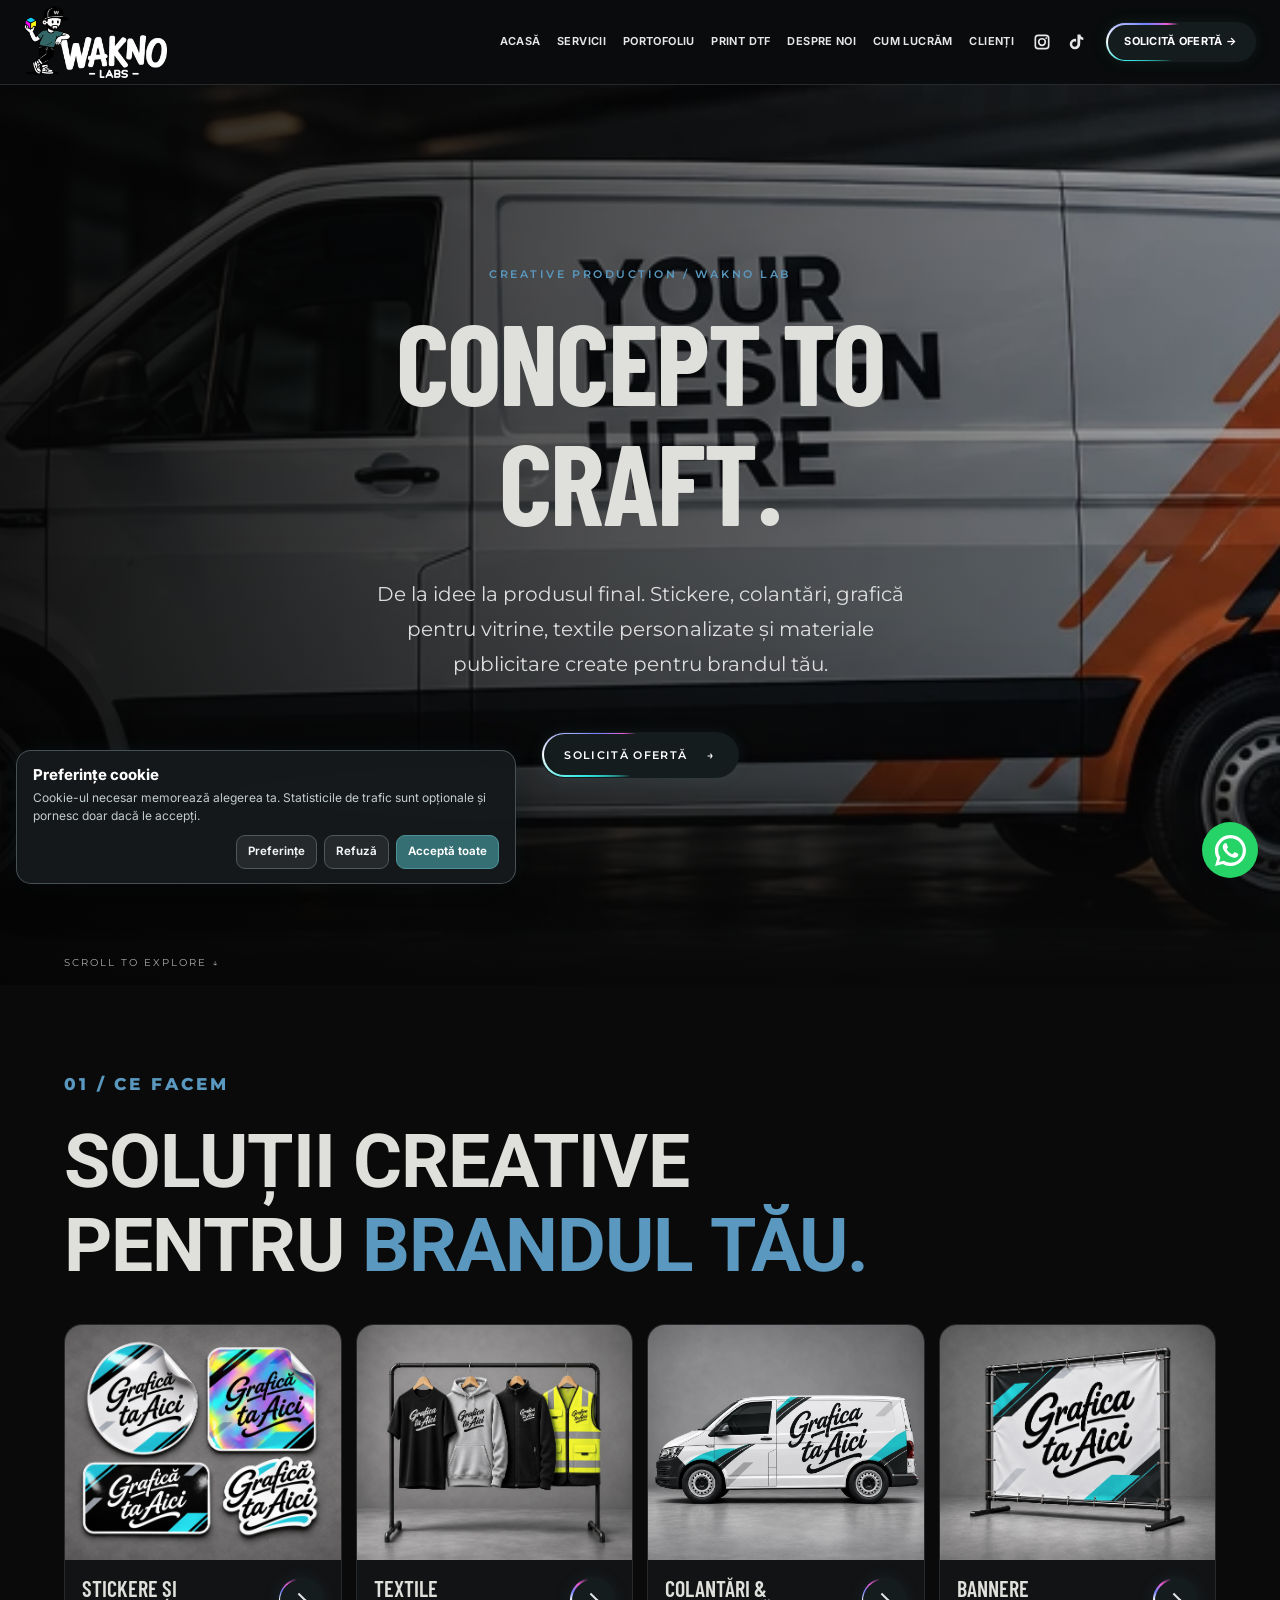
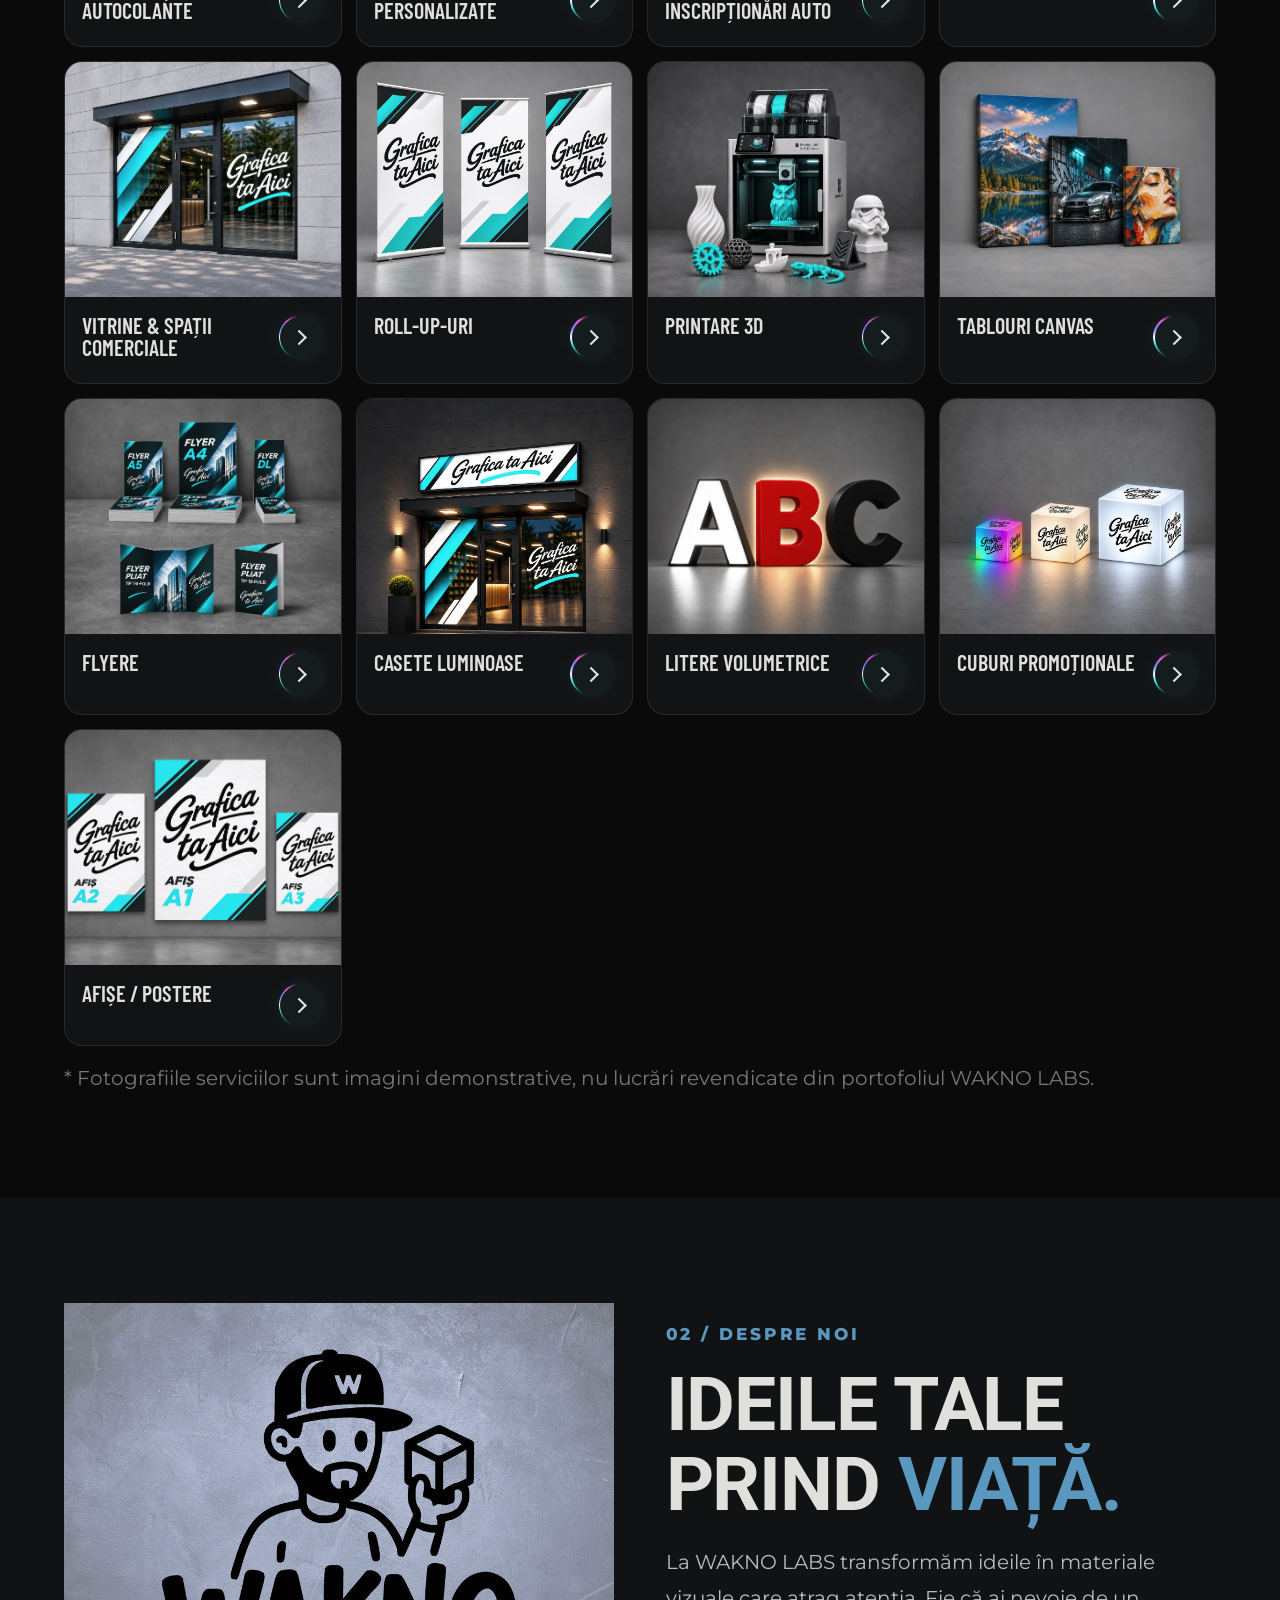
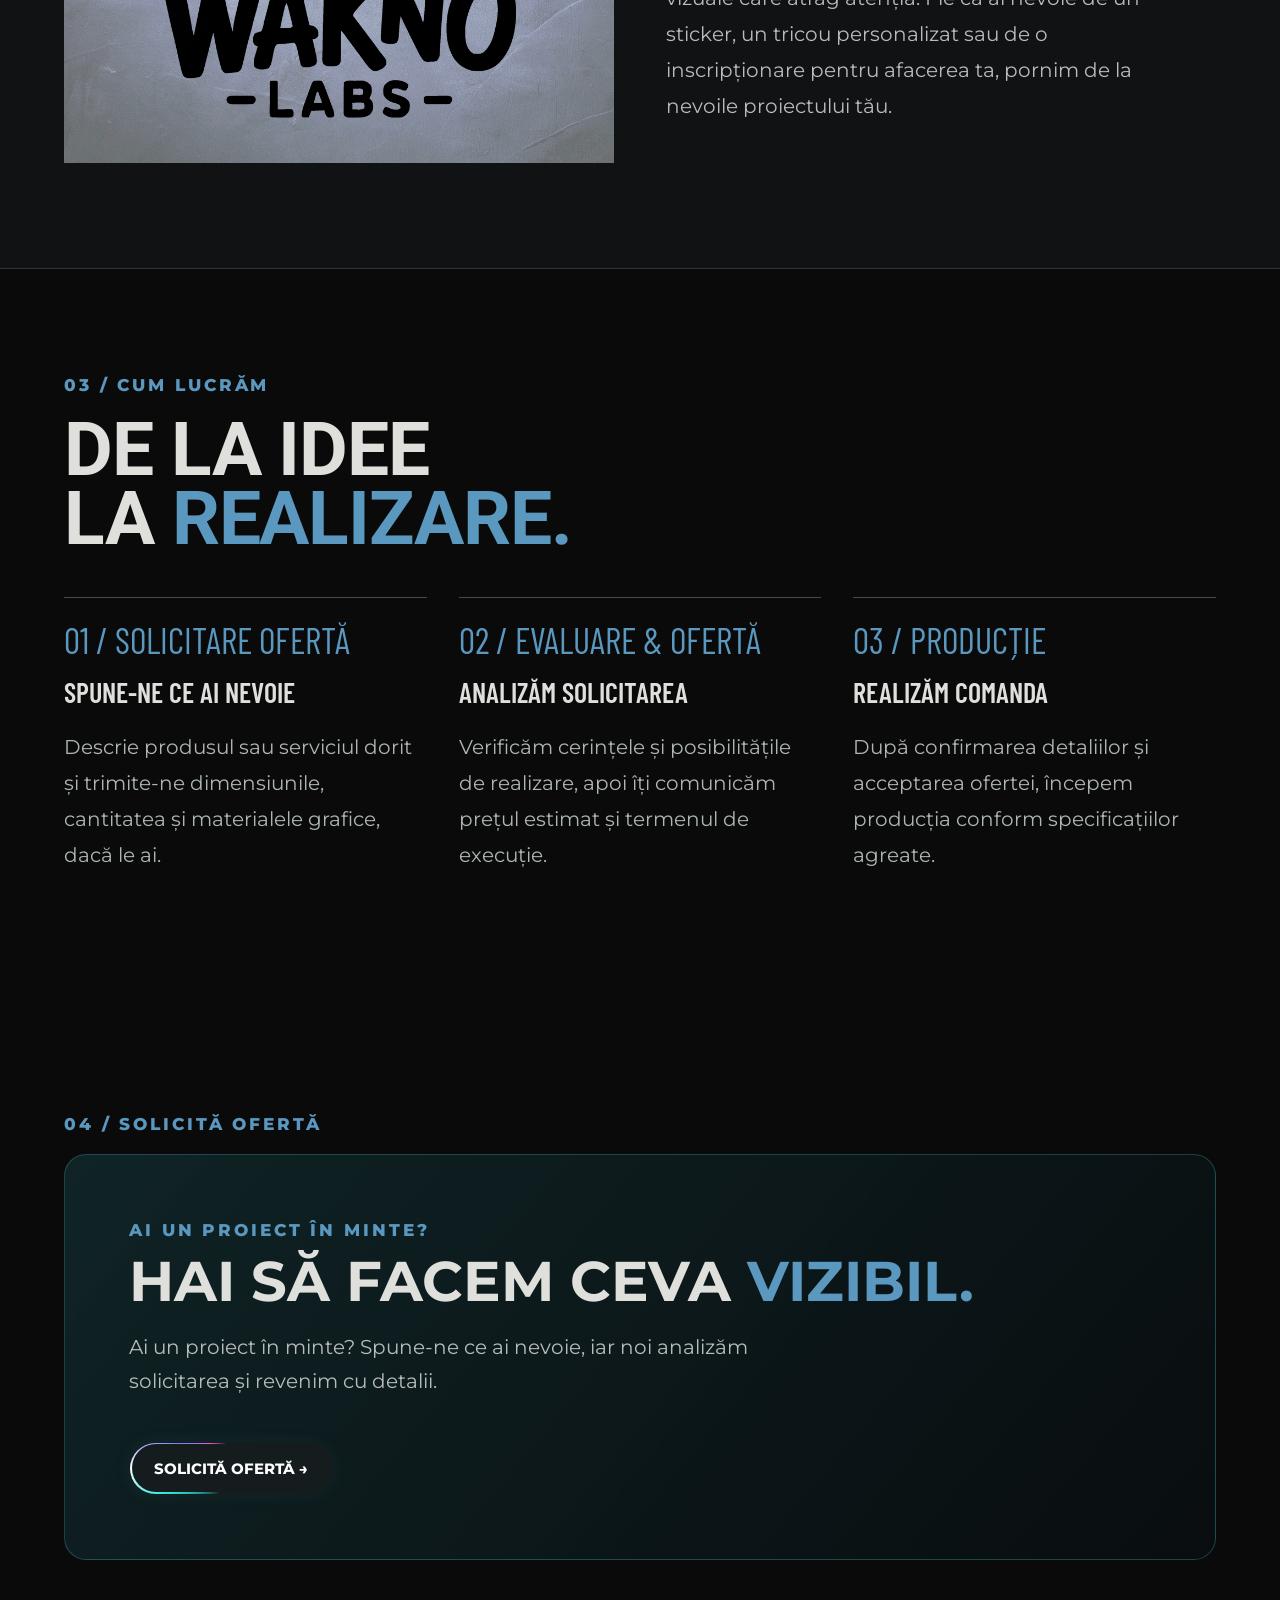
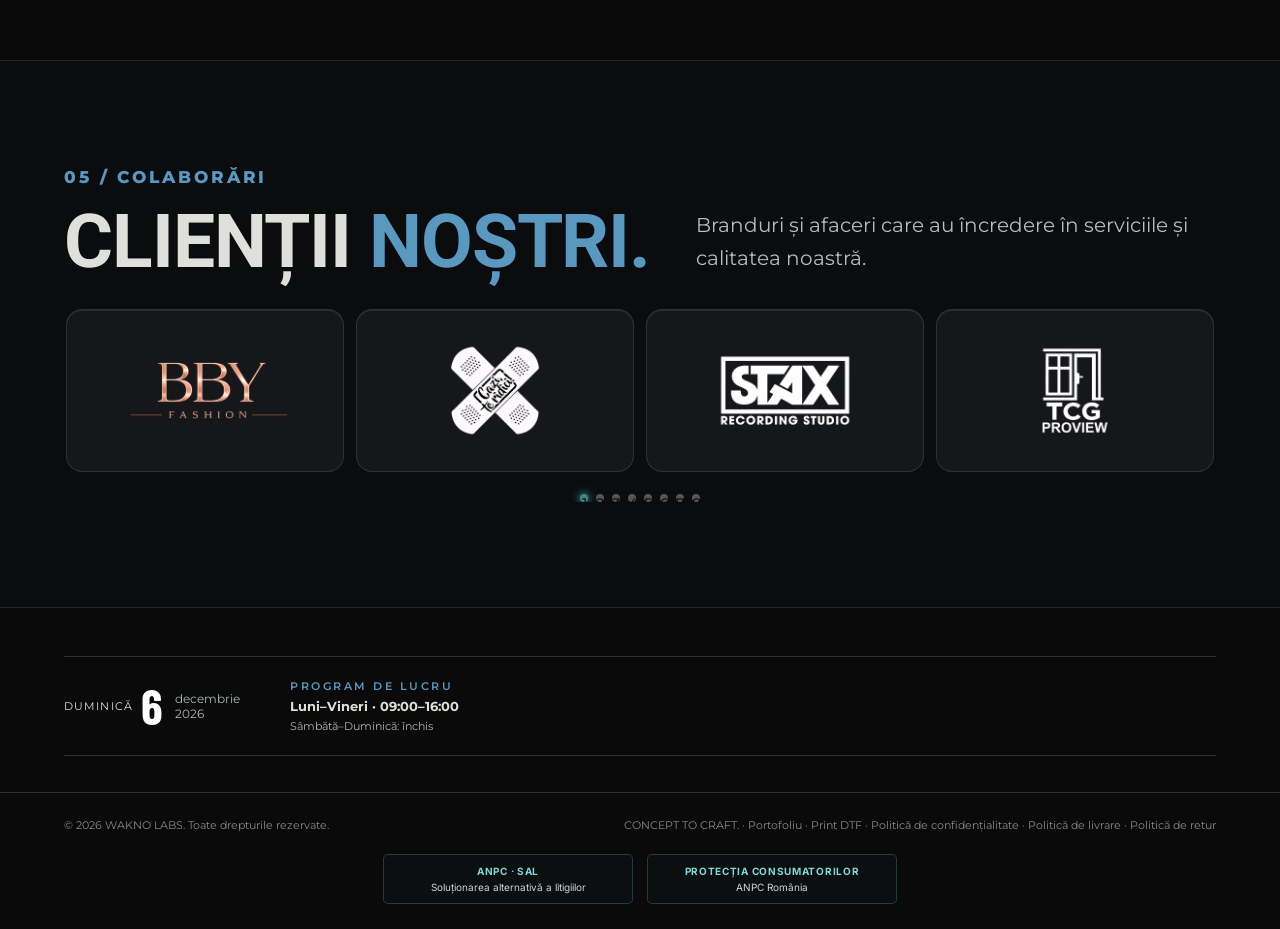
==== index.html @ 9fc1fb7c "Move client zoom wave onto logo images" ====
<!DOCTYPE html>

<html lang="ro"><head><meta charset="utf-8"/><meta content="width=device-width,initial-scale=1" name="viewport"/><meta content="#090909" name="theme-color"/><title>Producție Publicitară București | WAKNO LABS — CONCEPT TO CRAFT.</title><meta content="summary" name="twitter:card"/><link href="https://fonts.googleapis.com" rel="preconnect"/><link crossorigin="" href="https://fonts.gstatic.com" rel="preconnect"/><link href="https://fonts.googleapis.com/css2?family=Barlow+Condensed:wght@500;600;700;800&amp;family=Inter:wght@400;500;600;700;800&amp;display=swap" rel="stylesheet"/><style>
:root{--bg:#0a0a0a;--panel:#26262a;--stroke:#303438;--text:#dfdfdc;--muted:#aeb5b5;--accent:#468184}*{box-sizing:border-box}html{scroll-behavior:smooth;scroll-padding-top:90px}body{margin:0;background:var(--bg);color:var(--text);font-family:Inter,Arial,sans-serif;font-size:15px}a{color:inherit;text-decoration:none}img{display:block;max-width:100%}button{font:inherit}.container{width:min(1440px,90%);margin-inline:auto}.eyebrow{color:var(--accent);font-size:11px;font-weight:600;letter-spacing:.23em;text-transform:uppercase}.display{font-family:'Barlow Condensed',Impact,sans-serif;text-transform:uppercase;font-weight:700;letter-spacing:-.015em;line-height:.91}.orange{color:var(--accent)}.topbar{position:absolute;inset:0 0 auto;z-index:10;border-bottom:1px solid #ffffff30}.navrow{min-height:92px;display:flex;align-items:center;justify-content:space-between;gap:25px}.logo{display:block;flex-shrink:0}.logo img{width:208px;height:78px;object-fit:contain;object-position:left center}.nav{display:flex;align-items:center;gap:27px}.nav a{font-size:11px;font-weight:600;letter-spacing:.08em;text-transform:uppercase;transition:color .2s}.nav a:hover{color:var(--accent)}.nav-cta{border:1px solid var(--accent);color:var(--accent)!important;padding:12px 18px}.menu-btn{display:none;background:transparent;color:white;border:1px solid #ffffff70;padding:9px 13px;cursor:pointer}.hero{height:min(850px,100svh);min-height:610px;position:relative;display:flex;align-items:center;overflow:hidden;isolation:isolate}.hero video{position:absolute;inset:0;width:100%;height:100%;object-fit:cover;object-position:center 46%;z-index:-3}.hero:before{content:"";position:absolute;inset:0;background:linear-gradient(90deg,#050505e8 0%,#0707079e 47%,#07070750 100%),linear-gradient(0deg,#090909 0%,transparent 28%);z-index:-2}.hero-copy{padding-top:115px}.hero h1{font-size:clamp(80px,11vw,170px);margin:20px 0 16px;max-width:1000px}.hero p{color:#dedede;max-width:550px;font-size:14px;line-height:1.75}.hero-actions{display:flex;gap:22px;align-items:center;flex-wrap:wrap;margin-top:30px}.btn{display:inline-flex;align-items:center;justify-content:center;gap:20px;padding:15px 22px;border:1px solid #777;font-size:11px;letter-spacing:.12em;text-transform:uppercase;font-weight:600;transition:background .2s,border-color .2s}.btn:hover{border-color:var(--accent);background:#ffffff10}.btn-primary{border-color:var(--accent);background:var(--accent);color:#0a0a0a}.btn-primary:hover{background:#ff854b}.scroll-note{position:absolute;bottom:28px;left:5%;font-size:10px;letter-spacing:.2em;color:#aaa}.section{padding:105px 0}.section-header{display:flex;justify-content:space-between;align-items:end;gap:32px;margin-bottom:42px}.section-header h2{font-size:clamp(48px,6vw,88px);margin:13px 0 0}.section-header p{color:var(--muted);max-width:370px;font-size:13px;line-height:1.75;margin:0}.clients .section-header>p{font-size:12px;line-height:1.65;max-width:520px}.service-grid{display:grid;grid-template-columns:repeat(12,1fr);gap:16px}.service{grid-column:span 3;background:#141414;border:1px solid #292929;overflow:hidden;transition:transform .25s,border-color .25s}.service:hover{transform:translateY(-5px);border-color:#656565}.service.large{grid-column:span 6}.service img{width:100%;height:275px;object-fit:cover;filter:saturate(.8);transition:transform .5s,filter .5s}.service.large img{height:355px}.service:hover img{transform:scale(1.04);filter:saturate(1)}.service-body{display:flex;justify-content:space-between;gap:10px;align-items:start;padding:21px}.service h3{font-family:'Barlow Condensed',sans-serif;text-transform:uppercase;font-size:25px;font-weight:600;line-height:1;margin:0 0 8px}.service p{color:var(--muted);font-size:12px;line-height:1.6;margin:0}.service .arrow{color:var(--accent);font-size:22px}.note{color:#777;font-size:11px;margin-top:20px}.feature{position:relative;background:#171717;overflow:hidden}.feature-inner{display:grid;grid-template-columns:1fr 1fr;align-items:center;gap:70px}.feature img{width:100%;height:460px;object-fit:cover}.feature h2{font-size:clamp(60px,6.5vw,100px);margin:18px 0}.feature p{font-size:14px;color:#bbb;line-height:1.8;max-width:500px}.process{border-top:1px solid var(--stroke)}.process-grid{display:grid;grid-template-columns:repeat(3,1fr);gap:32px;margin-top:45px}.step{border-top:1px solid #4a4a4a;padding-top:20px}.step .num{font-family:'Barlow Condensed',sans-serif;color:var(--accent);font-size:36px}.step h3{font-family:'Barlow Condensed',sans-serif;font-size:28px;text-transform:uppercase;font-weight:600;margin:14px 0}.step p{color:var(--muted);font-size:13px;line-height:1.8}.clients{background:#111;border-top:1px solid #252525;border-bottom:1px solid #252525}.client-grid{display:grid;grid-template-columns:repeat(5,minmax(0,1fr));gap:12px}.client{background:rgba(22,24,26,.42);backdrop-filter:blur(10px);-webkit-backdrop-filter:blur(10px);border:1px solid #ffffff24;border-radius:16px;aspect-ratio:1.25;display:flex;align-items:center;justify-content:center;padding:20px;transition:border-color .25s,background .25s,transform .25s,box-shadow .25s;box-shadow:inset 0 1px 0 #ffffff08}.client:hover{border-color:#ffffff55;background:rgba(32,36,38,.58);transform:translateY(-3px);box-shadow:0 10px 28px #0005,inset 0 1px 0 #ffffff12}.client img{width:100%;height:100%;object-fit:contain}.social{display:flex;justify-content:space-between;align-items:center;gap:25px;flex-wrap:wrap;border-top:1px solid #333;padding-top:38px}.social-links{display:flex;gap:12px;flex-wrap:wrap}.social-links a{border:1px solid #555;padding:13px 18px;font-size:12px}.social-links a:hover{border-color:var(--accent)}.contact{padding:115px 0 100px}.contact h2{font-size:clamp(70px,10vw,150px);margin:15px 0 30px}.contact p{max-width:590px;color:#aaa;font-size:14px;line-height:1.8}.footer{border-top:1px solid #303030;padding:25px 0;color:#888;font-size:11px}.footer-row{display:flex;justify-content:space-between;gap:15px;flex-wrap:wrap}.reveal{opacity:0;transform:translateY(25px);transition:opacity .6s,transform .6s}.reveal.visible{opacity:1;transform:none}
@media(max-width:1000px){.service{grid-column:span 6}.service.large{grid-column:span 6}.client-grid{grid-template-columns:repeat(3,1fr)}.feature-inner{gap:35px}.nav{gap:13px}}@media(max-width:720px){.container{width:90%}.navrow{min-height:76px}.logo img{width:155px;height:63px}.menu-btn{display:block}.nav{display:none;position:absolute;top:76px;left:0;right:0;background:#101010;padding:22px 5%;flex-direction:column;align-items:stretch;gap:0;border-bottom:1px solid #444}.nav.open{display:flex}.nav a{padding:13px 0}.nav-cta{margin-top:10px;text-align:center}.hero{min-height:630px;height:88svh}.hero-copy{padding-top:75px}.hero h1{font-size:clamp(75px,16vw,115px)}.hero:before{background:linear-gradient(90deg,#050505dd,#05050577),linear-gradient(0deg,#090909,transparent 30%)}.section{padding:72px 0}.section-header{display:block}.section-header h2{font-size:clamp(52px,12vw,78px);margin-bottom:20px}.service.large,.service{grid-column:span 12}.service img,.service.large img{height:260px}.feature-inner{grid-template-columns:1fr;gap:30px}.feature img{height:310px}.feature h2{font-size:70px}.process-grid{grid-template-columns:1fr;gap:20px}.client-grid{grid-template-columns:repeat(2,1fr)}.contact{padding:80px 0}.contact h2{font-size:clamp(70px,15vw,115px)}}@media(prefers-reduced-motion:reduce){*,*:before,*:after{scroll-behavior:auto!important;transition:none!important}.reveal{opacity:1;transform:none}}

/* WAKNO LABS — microinteractions */
.ambient-background video{opacity:.48!important;filter:saturate(1.05)!important}.ambient-background:after{background:rgba(4,5,7,.54)!important}.ambient video{opacity:.42!important}.ambient:after{background:rgba(0,0,0,.48)!important}
.service:hover{transform:translateY(-3px)!important;border-color:rgba(91,173,176,.32)!important;box-shadow:none!important}.service:hover img{transform:scale(1.03)!important}
.wakno-shape{display:inline-flex;white-space:nowrap;color:#dfdfdc}.wakno-shape>span{position:relative;display:inline-block;color:inherit}.wakno-shape>span:before,.wakno-shape>span:after{content:attr(data-char);position:absolute;inset:0;opacity:0;pointer-events:none}.wakno-shape>span:before{color:#00cdec}.wakno-shape>span:after{color:#ed008e}
.wakno-shape.play>span{animation:wakLetter 2.8s ease-in-out both;animation-delay:calc(var(--i)*30ms)}.wakno-shape.play>span:before{animation:wakGhostC 2.8s both;animation-delay:calc(var(--i)*30ms)}.wakno-shape.play>span:after{animation:wakGhostM 2.8s both;animation-delay:calc(var(--i)*30ms)}
@keyframes wakLetter{0%,10%,100%{transform:translateX(0) rotate(0);color:#dfdfdc}30%{transform:translateX(calc((var(--i) - 2.5)*.10em)) rotate(var(--tilt));color:var(--ink)}48%{transform:translateX(calc((var(--i) - 2.5)*.13em)) rotate(calc(var(--tilt)*-.7));color:var(--ink)}55%{transform:translateX(calc((var(--i) - 2.5)*.12em)) rotate(var(--tilt));color:#dfdfdc}60%{transform:translateX(calc((var(--i) - 2.5)*.12em + 3px)) rotate(calc(var(--tilt)*-1));color:#dfdfdc}65%{transform:translateX(calc((var(--i) - 2.5)*.11em - 3px)) rotate(var(--tilt));color:#dfdfdc}82%,100%{transform:translateX(0) rotate(0);color:#dfdfdc}}
@keyframes wakGhostC{0%,44%,70%,100%{opacity:0;transform:translate(0)}52%,64%{opacity:.8;transform:translate(-5px,1px)}}@keyframes wakGhostM{0%,44%,70%,100%{opacity:0;transform:translate(0)}52%,64%{opacity:.8;transform:translate(5px,-1px)}}
.wakno-title-reveal{opacity:1;clip-path:inset(0 100% 0 0);will-change:clip-path}
.wakno-title-reveal.wakno-visible{animation:wakno-write-title 1.65s cubic-bezier(.22,.72,.16,1) both}
@keyframes wakno-write-title{0%{clip-path:inset(0 100% 0 0)}100%{clip-path:inset(0 0 0 0)}}
@media(prefers-reduced-motion:reduce){.wakno-shape.play>span,.wakno-shape.play>span:before,.wakno-shape.play>span:after{animation:none!important}.wakno-title-reveal{clip-path:none!important}}

/* Ajustări finale WAKNO: lizibilitate titluri, etichetă servicii, CTA și program */
#servicii .section-header .eyebrow{font-size:clamp(16px,1.45vw,21px)!important;letter-spacing:.17em;line-height:1.35;margin-bottom:18px}
#servicii .section-header h2.display{line-height:1.12!important;letter-spacing:-.012em;overflow-wrap:normal;word-break:normal;text-wrap:balance;padding-block:.07em;max-width:100%}
#servicii .section-header h2.display .orange{line-height:inherit}
#contact .btn.btn-primary{display:inline-flex;justify-content:center;align-items:center;min-height:62px;min-width:285px;padding:18px 32px!important;font-size:16px!important;font-weight:800;letter-spacing:.045em;text-align:center;white-space:normal;background:#468184!important;color:#fff!important;border:1px solid #72aeb0!important;box-shadow:0 7px 28px #46818445;position:relative;z-index:2}
#contact .btn.btn-primary:hover{background:#397477!important;box-shadow:0 9px 35px #46818470;transform:translateY(-2px)}
.wakno-info{margin-top:48px;margin-bottom:36px;border-top:1px solid #ffffff26;border-bottom:1px solid #ffffff26}
@media(max-width:760px){#servicii .section-header h2.display{font-size:clamp(42px,10.5vw,72px)!important;line-height:1.14!important}#servicii .section-header .eyebrow{font-size:17px!important}#contact .btn.btn-primary{width:100%;min-width:0;min-height:58px}}

/* Formular cerere oferta – WAKNO LABS */
.wakno-offer{max-width:790px;margin:32px 0 0;text-align:left;color:#e4eeee;font-family:Inter,Arial,sans-serif}
.wakno-offer-grid{display:grid;grid-template-columns:repeat(2,minmax(0,1fr));gap:17px 20px}
.wakno-offer label{display:flex;flex-direction:column;gap:9px;margin-bottom:18px;font-size:13px;font-weight:600;color:#d8e1e2}
.wakno-offer input,.wakno-offer select,.wakno-offer textarea{box-sizing:border-box;display:block;width:100%;min-width:0;padding:15px 14px;background:#0d1415;border:1px solid #526469;border-radius:10px;color:#f1f6f6;font:400 15px/1.4 Inter,Arial,sans-serif;outline:none;transition:border-color .2s}
.wakno-offer textarea{resize:vertical;min-height:120px}
.wakno-offer input:focus,.wakno-offer select:focus,.wakno-offer textarea:focus{border-color:#72c8d5;box-shadow:0 0 0 2px rgba(114,200,213,.12)}
.wakno-offer select option{background:#11191b;color:#f4f6f6}
.wakno-optional{font-weight:400;color:#a9b8bb}
.wakno-offer .wakno-offer-hint{font-size:12px;line-height:1.7;color:#bdcacc;margin:0 0 18px}
.wakno-offer-send{display:inline-flex;align-items:center;justify-content:center;gap:18px;border:1px solid rgba(255,255,255,.16);border-radius:100px;padding:17px 27px;background:#60a5c8;color:#fff;font:700 14px Inter,Arial,sans-serif;cursor:pointer;min-height:52px}
.wakno-offer-send:hover{background:#79b8d8}
.wakno-offer-note{border:1px solid rgba(101,195,208,.6);border-left:3px solid #64b9d4;border-radius:12px;background:rgba(30,72,80,.12);padding:18px;margin:20px 0;color:#c9e0e1;font-size:15px;line-height:1.65}
.wakno-offer-note strong{color:#b1e1e2;font-size:16px}.wakno-offer-note p{font-size:15px;line-height:1.65;margin:8px 0}.wakno-offer-note small{color:#a8d0d2;font-size:13px;font-weight:600}
.wakno-offer-fallback a,.wakno-offer-fallback button{color:#8cd1d7;text-decoration:underline}.wakno-offer-fallback button{border:0;background:none;font:inherit;cursor:pointer;padding:0}
.footer .anpc-footer{display:flex;justify-content:center;align-items:center;gap:14px;margin:22px auto 0;flex-wrap:nowrap}
.anpc-footer-link{box-sizing:border-box;display:flex;flex-direction:column;align-items:center;justify-content:center;gap:4px;min-height:50px;width:250px;max-width:calc(50% - 7px);padding:7px 10px;border:1px solid rgba(117,190,193,.25);border-radius:5px;background:rgba(12,20,22,.5);color:#cdd7d8;text-align:center;font:400 10px/1.25 Inter,Arial,sans-serif}
.anpc-footer-kicker{font-size:10px;letter-spacing:.7px;font-weight:700;color:#83d5d7}
@media(max-width:650px){.wakno-offer-grid{grid-template-columns:1fr;gap:0}.wakno-offer{margin-top:24px}.wakno-offer-send{width:100%}.footer .anpc-footer{gap:8px}.anpc-footer-link{max-width:calc(50% - 4px);padding:7px 5px;font-size:9px}.anpc-footer-kicker{font-size:9px;letter-spacing:.2px}}

/* Alegere proveniență textile, vizibilă numai pentru serviciul relevant */
.wakno-textile-source{border:1px solid rgba(133,190,198,.35);border-radius:16px;padding:17px 18px;margin:14px 0 20px;min-width:0}
.wakno-textile-source[hidden]{display:none!important}
.wakno-textile-source legend{padding:0 8px;font-weight:700;color:#e5f1f1}
.wakno-textile-options{display:grid;grid-template-columns:repeat(2,minmax(0,1fr));gap:10px;margin:7px 0 9px}
.wakno-textile-options label{display:flex;align-items:center;gap:9px;border:1px solid rgba(140,178,185,.42);border-radius:12px;padding:13px 12px;font-size:14px;line-height:1.35;cursor:pointer;min-width:0}
.wakno-textile-options label:has(input:checked){border-color:#73c6d5;background:rgba(87,179,195,.12)}
.wakno-textile-options input{accent-color:#70c4d3;flex-shrink:0;width:17px;height:17px}
.wakno-textile-source p{font-size:12px;line-height:1.5;opacity:.75;margin:6px 0 0}
@media(max-width:390px){.wakno-textile-options label{font-size:12px;padding:11px 8px;gap:6px}}

/* Opțiuni stickere – apar numai pentru serviciul Stickere și autocolante */
.wakno-sticker-options{border:1px solid rgba(133,190,198,.35);border-radius:16px;padding:18px;margin:14px 0 20px;min-width:0}
.wakno-sticker-options[hidden]{display:none!important}
.wakno-sticker-options legend{padding:0 8px;font-weight:700;color:#e5f1f1}
.wakno-sticker-group{margin:10px 0 18px}.wakno-sticker-group:last-child{margin-bottom:0}
.wakno-sticker-group strong{display:block;font-size:14px;margin-bottom:10px;color:#d7e7e8}
.wakno-sticker-choices{display:grid;grid-template-columns:repeat(2,minmax(0,1fr));gap:10px}
.wakno-sticker-choices.three{grid-template-columns:repeat(3,minmax(0,1fr))}
.wakno-sticker-choices label{display:flex;align-items:center;gap:9px;border:1px solid rgba(140,178,185,.42);border-radius:12px;padding:13px 12px;font-size:13px;line-height:1.4;cursor:pointer;min-width:0}
.wakno-sticker-choices label:has(input:checked){border-color:#73c6d5;background:rgba(87,179,195,.12)}
.wakno-sticker-choices input{accent-color:#70c4d3;flex-shrink:0;width:17px;height:17px}
.wakno-sticker-group small{display:block;margin-top:9px;color:#aabdc0;font-size:12px;line-height:1.5}
@media(max-width:500px){.wakno-sticker-choices.three{grid-template-columns:repeat(2,minmax(0,1fr))}.wakno-sticker-choices label{font-size:12px;padding:11px 9px}}
/* Carduri de format pentru postere: dimensiuni lizibile pe mobil */
.wakno-poster-options .flyer-card-body{min-height:132px}
.wakno-poster-options .flyer-card-title{font-size:14px}
.wakno-poster-options .flyer-card-detail{font-size:13px}
@media(max-width:520px){.wakno-poster-options .flyer-card-body{min-height:125px;padding:10px 5px}.wakno-poster-options .flyer-card-title{font-size:14px}.wakno-poster-options .flyer-card-detail{font-size:12px}}
 .wakno-auto-details{margin-top:18px;display:grid;gap:8px}.wakno-auto-details[hidden]{display:none!important}.wakno-auto-details label{display:grid;gap:8px}.wakno-auto-details textarea{box-sizing:border-box;width:100%;min-height:104px;resize:vertical;font:inherit;line-height:1.55}.wakno-auto-details small{display:block;line-height:1.55;opacity:.8}
.wakno-letters-options .wakno-abc-icon{display:block;width:min(100%,168px);height:80px;margin:0 auto 8px;overflow:visible}.wakno-letters-options .flyer-card-body{min-width:0}.wakno-letters-options .flyer-card-detail{text-align:center}@media(max-width:420px){.wakno-letters-options .wakno-abc-icon{width:100%;height:65px}}

/* Cuburi promoționale: pictograme vectoriale responsive și previzualizare în timp real */
.wakno-cube-options .wakno-cube-grid{align-items:stretch;gap:12px}
.wakno-cube-options .wakno-cube-grid .wakno-cube-choice{min-height:164px;gap:6px;padding:13px 9px!important;justify-content:flex-start}
.wakno-cube-options .wakno-cube-icon{width:100%;height:92px;display:flex;align-items:center;justify-content:center;flex-shrink:0}
.wakno-cube-options .wakno-cube-svg{width:min(100%,140px);height:92px;overflow:visible;color:#78d4db}
.wakno-cube-options .cube-top{fill:#203b40}
.wakno-cube-options .cube-side{fill:#193338}
.wakno-cube-options .cube-front{fill:#315259}
.wakno-cube-options .wakno-cube-name{display:block;line-height:1.25;font-size:15px;font-weight:700}
.wakno-cube-options .wakno-cube-grid label small{line-height:1.3;font-size:13px}
.wakno-cube-options .wakno-cube-explain{margin:6px 0 2px;color:#b9d2d4;font-size:14px;line-height:1.5}
/* Același cub din selectorul de dimensiuni reflectă iluminarea aleasă */
/* All three visible faces illuminate together, not just the front. */
.wakno-cube-options .wakno-cube-svg .cube-top,
.wakno-cube-options .wakno-cube-svg .cube-side,
.wakno-cube-options .wakno-cube-svg .cube-front{transition:fill .3s ease,filter .3s ease}
.wakno-cube-options:has(input[data-original-name="cubeLight"][value="RGB"]:checked) .wakno-cube-size-grid .wakno-cube-svg,
.wakno-cube-light-choice[data-cube-light="rgb"] .wakno-cube-svg{filter:drop-shadow(0 0 7px #b768ff)}
.wakno-cube-options:has(input[data-original-name="cubeLight"][value="RGB"]:checked) .wakno-cube-size-grid .cube-front,
.wakno-cube-light-choice[data-cube-light="rgb"] .cube-front{animation:waknoCubeRgbFront 5s linear infinite}
.wakno-cube-options:has(input[data-original-name="cubeLight"][value="RGB"]:checked) .wakno-cube-size-grid .cube-side,
.wakno-cube-light-choice[data-cube-light="rgb"] .cube-side{animation:waknoCubeRgbSide 5s linear infinite}
.wakno-cube-options:has(input[data-original-name="cubeLight"][value="RGB"]:checked) .wakno-cube-size-grid .cube-top,
.wakno-cube-light-choice[data-cube-light="rgb"] .cube-top{animation:waknoCubeRgbTop 5s linear infinite}
.wakno-cube-options:has(input[data-original-name="cubeLight"][value="Alb rece"]:checked) .wakno-cube-size-grid .wakno-cube-svg,
.wakno-cube-light-choice[data-cube-light="cold"] .wakno-cube-svg{filter:drop-shadow(0 0 8px #9ae9ff)}
.wakno-cube-options:has(input[data-original-name="cubeLight"][value="Alb rece"]:checked) .wakno-cube-size-grid .cube-front,
.wakno-cube-light-choice[data-cube-light="cold"] .cube-front{fill:#e9fcff}
.wakno-cube-options:has(input[data-original-name="cubeLight"][value="Alb rece"]:checked) .wakno-cube-size-grid .cube-top,
.wakno-cube-light-choice[data-cube-light="cold"] .cube-top{fill:#f5ffff}
.wakno-cube-options:has(input[data-original-name="cubeLight"][value="Alb rece"]:checked) .wakno-cube-size-grid .cube-side,
.wakno-cube-light-choice[data-cube-light="cold"] .cube-side{fill:#b5ebf8}
.wakno-cube-options:has(input[data-original-name="cubeLight"][value="Alb cald"]:checked) .wakno-cube-size-grid .wakno-cube-svg,
.wakno-cube-light-choice[data-cube-light="warm"] .wakno-cube-svg{filter:drop-shadow(0 0 8px #ffbd67)}
.wakno-cube-options:has(input[data-original-name="cubeLight"][value="Alb cald"]:checked) .wakno-cube-size-grid .cube-front,
.wakno-cube-light-choice[data-cube-light="warm"] .cube-front{fill:#ffe1a1}
.wakno-cube-options:has(input[data-original-name="cubeLight"][value="Alb cald"]:checked) .wakno-cube-size-grid .cube-top,
.wakno-cube-light-choice[data-cube-light="warm"] .cube-top{fill:#fff0ca}
.wakno-cube-options:has(input[data-original-name="cubeLight"][value="Alb cald"]:checked) .wakno-cube-size-grid .cube-side,
.wakno-cube-light-choice[data-cube-light="warm"] .cube-side{fill:#f6bf77}
.wakno-cube-options:has(input[data-original-name="cubeLight"][value="Neiluminat"]:checked) .wakno-cube-size-grid .wakno-cube-svg,
.wakno-cube-light-choice[data-cube-light="off"] .wakno-cube-svg{filter:none}
.wakno-cube-options:has(input[data-original-name="cubeLight"][value="Neiluminat"]:checked) .wakno-cube-size-grid .cube-front,
.wakno-cube-light-choice[data-cube-light="off"] .cube-front{fill:#344a4e}
.wakno-cube-options:has(input[data-original-name="cubeLight"][value="Neiluminat"]:checked) .wakno-cube-size-grid .cube-top,
.wakno-cube-light-choice[data-cube-light="off"] .cube-top{fill:#42585c}
.wakno-cube-options:has(input[data-original-name="cubeLight"][value="Neiluminat"]:checked) .wakno-cube-size-grid .cube-side,
.wakno-cube-light-choice[data-cube-light="off"] .cube-side{fill:#293c40}
@keyframes waknoCubeRgbFront{0%,100%{fill:#ed71ee}25%{fill:#64d9ff}50%{fill:#83ffb1}75%{fill:#ffb878}}
@keyframes waknoCubeRgbSide{0%,100%{fill:#b954c8}25%{fill:#41a8d5}50%{fill:#53ce91}75%{fill:#d68a50}}
@keyframes waknoCubeRgbTop{0%,100%{fill:#ffa5f5}25%{fill:#a4edff}50%{fill:#bcffda}75%{fill:#ffdcad}}
@media(max-width:700px){.wakno-cube-options .wakno-cube-grid .wakno-cube-choice{min-height:152px;padding:10px 6px!important}.wakno-cube-options .wakno-cube-icon,.wakno-cube-options .wakno-cube-svg{height:82px}}
@media(prefers-reduced-motion:reduce){.wakno-cube-options .cube-front,.wakno-cube-options .cube-side,.wakno-cube-options .cube-top{animation:none!important}.wakno-cube-light-choice[data-cube-light="rgb"] .cube-front,.wakno-cube-options:has(input[data-original-name="cubeLight"][value="RGB"]:checked) .wakno-cube-size-grid .cube-front{fill:#be87ef}.wakno-cube-light-choice[data-cube-light="rgb"] .cube-side,.wakno-cube-options:has(input[data-original-name="cubeLight"][value="RGB"]:checked) .wakno-cube-size-grid .cube-side{fill:#8d60b9}.wakno-cube-light-choice[data-cube-light="rgb"] .cube-top,.wakno-cube-options:has(input[data-original-name="cubeLight"][value="RGB"]:checked) .wakno-cube-size-grid .cube-top{fill:#dfb1ff}}


/* Logo apare exclusiv în opțiunile de dimensiune; iluminarea arată doar cubul. */
.wakno-cube-options .wakno-cube-size-grid .wakno-cube-svg text{paint-order:stroke;stroke:#102226;stroke-width:.45px;stroke-linejoin:round}
.wakno-cube-options .wakno-cube-grid .wakno-cube-choice{box-sizing:border-box;min-width:0}
.wakno-cube-options .wakno-cube-grid .wakno-cube-name{overflow-wrap:anywhere;text-align:center}
@media(max-width:700px){.wakno-cube-options .wakno-cube-grid{gap:9px}.wakno-cube-options .wakno-cube-grid .wakno-cube-choice{min-height:160px}.wakno-cube-options .wakno-cube-name{font-size:14px}}
#waknoOfferForm .wakno-custom-products-note{margin:18px 0 10px;padding:15px 17px;border:1px solid #31565a;border-radius:11px;background:#0b1a1c;color:#e2eff0;font-size:15px;line-height:1.6}
#waknoOfferForm .wakno-custom-products-note[hidden]{display:none!important}
#waknoOfferForm .wakno-custom-products-note strong{display:block;color:#78dce1;font-size:15px;margin-bottom:6px}
#waknoOfferForm .wakno-custom-products-note p{margin:0;color:#d3e1e3}
#despre.about-no-image .feature-inner{display:block!important;max-width:1000px;margin-inline:auto}#despre.about-no-image .feature-inner>.reveal{width:100%;max-width:900px}#despre #aboutPhoto[hidden]{display:none!important}
</style><style id="wakno-v2-style">:root{--wakno-bg:#0a0a0a;--wakno-accent:#468184;--wakno-text:#dfdfdc}body{background:var(--wakno-bg);color:var(--wakno-text)}.orange{color:var(--wakno-accent)!important}.btn-primary{background:var(--wakno-accent)!important}.hero h1.editable-title{font-size:clamp(42px,8vw,118px)!important;overflow-wrap:break-word;line-height:.98;max-width:100%;text-wrap:balance}.hero{height:auto!important;min-height:100svh!important;padding-bottom:75px}.hero-copy{padding-bottom:65px}.scroll-note{bottom:16px!important;pointer-events:none}@media(max-width:760px){.hero h1.editable-title{font-size:clamp(42px,11vw,76px)!important}.scroll-note{display:none!important}.hero-copy{padding-bottom:35px}}.gallery-section{padding:90px 0;background:var(--wakno-bg)}.wakno-gallery{display:grid;grid-template-columns:repeat(auto-fit,minmax(220px,1fr));gap:20px;margin-top:30px}.gallery-card{background:#1b1b1d;border-radius:10px;overflow:hidden;padding-bottom:15px}.gallery-card img{width:100%;aspect-ratio:4/3;object-fit:cover;display:block}.gallery-card h3,.gallery-card p{margin:12px 16px 0}.gallery-card p{color:#aaa;font-size:14px}</style>
<style id="wakno-v3-style">
:root{--bg:#0a0a0a;--panel:#26262a;--stroke:#303438;--text:#dfdfdc;--muted:#aeb5b5;--accent:#468184;--glow-a:#39e7e3;--glow-b:#6b7dff;--glow-c:#e55bdc}
body{background:#0a0a0a;color:#dfdfdc}
.topbar{position:fixed;background:rgba(8,9,10,.72);backdrop-filter:blur(16px);-webkit-backdrop-filter:blur(16px);border-bottom:1px solid #ffffff20}
.navrow{min-height:82px}.logo img{width:190px;height:76px;object-fit:contain}.nav{gap:20px}.nav a:hover{color:#8de0e2}
.nav-cta{border:1px solid transparent!important;border-radius:999px;padding:11px 16px!important;color:#fff!important;background:#050505!important}
.nav-social{display:flex;align-items:center;gap:13px;flex-shrink:0}.nav-social a{display:grid;place-items:center;width:30px;height:30px;border:1px solid transparent;border-radius:50%;color:#dfdfdc;transition:color .2s,transform .2s,filter .2s}.nav-social a:hover{color:#8de0e2;transform:translateY(-2px);filter:drop-shadow(0 0 7px #468184)}.nav-social svg{width:19px;height:19px;fill:currentColor}
.hero{z-index:1}.hero h1{font-size:clamp(68px,10vw,150px)}.hero:before{background:linear-gradient(90deg,#050505e8 0%,#0707079e 47%,#07070750 100%),linear-gradient(0deg,#090909 0%,transparent 28%)}
.ambient-background{position:fixed;inset:0;z-index:0;pointer-events:none;overflow:hidden;background:#0a0a0a}.ambient-background video{width:100%;height:100%;object-fit:cover;opacity:.25;filter:saturate(.85)}.ambient-background:after{content:"";position:absolute;inset:0;background:rgba(4,5,7,.76)}
body>header,body>main,body>footer{position:relative;z-index:1}.section:not(.feature):not(.clients),.gallery-section,.contact{background:transparent}.service{background:rgba(20,21,23,.88);border-color:#ffffff18;backdrop-filter:blur(8px)}.feature{background:rgba(18,20,21,.88)}.clients{background:rgba(12,13,15,.9)}.client{background:rgba(28,30,33,.68)!important;border-color:rgba(190,200,205,.15)!important;backdrop-filter:blur(14px) saturate(130%);-webkit-backdrop-filter:blur(14px) saturate(130%);box-shadow:inset 0 1px 0 rgba(255,255,255,.08)!important}.client:hover{background:rgba(28,30,33,.68)!important;border-color:rgba(190,200,205,.15)!important;transform:none!important;box-shadow:inset 0 1px 0 rgba(255,255,255,.08)!important}.client,.client *{pointer-events:none!important;cursor:default!important;user-select:none}.section-header p,.service p,.feature p,.contact p{color:#b7bcbc}
/* Animated multicolor glow buttons */
.btn,.nav-cta,.social-links a,.service .arrow{position:relative;isolation:isolate;overflow:hidden;border:1px solid transparent!important;background:#050505!important;color:#fff!important;border-radius:999px;box-shadow:0 0 15px #46818420;transition:transform .2s,box-shadow .25s}
.btn:before,.nav-cta:before,.social-links a:before,.service .arrow:before{content:"";position:absolute;z-index:-2;inset:-180%;background:conic-gradient(from 0deg,transparent 0deg,transparent 205deg,#31e9e4 250deg,#ffffff 270deg,#7282ff 295deg,#ed5bd6 320deg,transparent 350deg);animation:waknoGlowSpin 3.2s linear infinite}
.btn:after,.nav-cta:after,.social-links a:after,.service .arrow:after{content:"";position:absolute;z-index:-1;inset:1.5px;border-radius:inherit;background:#050505}
.btn>*{position:relative;z-index:1}.btn:hover,.nav-cta:hover,.social-links a:hover,.service .arrow:hover{transform:translateY(-2px);box-shadow:0 0 18px #39e7e380,0 0 34px #6b7dff42,0 0 45px #e55bdc25}.btn:active,.nav-cta:active,.social-links a:active{transform:scale(.98)}.btn-primary{background:#050505!important;color:#fff!important}.service .arrow{display:grid;place-items:center;width:42px;height:42px;flex-shrink:0;font-size:22px}.social-links a{padding:12px 17px}
@keyframes waknoGlowSpin{to{transform:rotate(360deg)}}
.portfolio-lightbox{position:fixed;inset:0;z-index:100;background:rgba(0,0,0,.92);display:grid;place-items:center;padding:5vw;cursor:zoom-out}.portfolio-lightbox img{max-width:min(1100px,92vw);max-height:86vh;object-fit:contain}.portfolio-lightbox button{position:absolute;top:18px;right:24px;border:0;background:transparent;color:#fff;font-size:42px;cursor:pointer}.gallery-section{scroll-margin-top:100px}.gallery-section h2{font-size:clamp(48px,6vw,88px);margin:13px 0 0}.wakno-gallery{grid-template-columns:repeat(auto-fit,minmax(230px,1fr))}.gallery-card{background:rgba(23,24,26,.9);border:1px solid #ffffff18;border-radius:12px}.gallery-card img{aspect-ratio:4/3;object-fit:cover}.gallery-card h3{color:#dfdfdc}
.client-carousel{display:block;position:relative;overflow:hidden}.client-track{display:flex;transition:transform .8s cubic-bezier(.22,.75,.2,1)}.client-slide{flex:0 0 100%;display:grid;grid-template-columns:repeat(4,minmax(0,1fr));gap:12px;padding:2px}.client-slide .client{aspect-ratio:1.7;min-width:0}.client-dots{display:flex;justify-content:center;gap:8px;margin-top:20px}.client-dots button{width:8px;height:8px;padding:0;border:0;border-radius:50%;background:#555;cursor:pointer}.client-dots button.active{background:#468184;box-shadow:0 0 9px #39e7e3}
.whatsapp-float[hidden]{display:none!important}.whatsapp-float{position:fixed;right:22px;bottom:22px;z-index:70;width:56px;height:56px;display:grid;place-items:center;border:0;border-radius:50%;background:#25D366;color:#fff;box-shadow:0 3px 12px rgba(0,0,0,.22);transition:transform .22s ease,box-shadow .22s ease}.whatsapp-float:hover{transform:translateY(-2px);box-shadow:0 5px 16px rgba(0,0,0,.26)}.whatsapp-float svg{width:31px;height:31px;fill:#fff;display:block;flex-shrink:0}
@media(max-width:1150px){.nav{gap:10px}.nav a{font-size:9px}.nav-social{gap:6px}.logo img{width:155px}.client-slide .client{padding:12px}}
@media(max-width:760px){.topbar{position:fixed}.navrow{min-height:74px}.logo img{width:145px;height:62px}.nav{top:74px;background:rgba(8,9,10,.97);backdrop-filter:blur(15px)}.nav-social{justify-content:center;padding:12px 0 5px}.nav-social a{width:38px;height:38px}.nav-cta{margin-top:8px;text-align:center}.hero{padding-top:60px}.hero h1{font-size:clamp(48px,12vw,82px)}.client-slide{grid-template-columns:repeat(2,minmax(0,1fr));gap:8px}.client-slide .client{aspect-ratio:1.45;padding:9px}.whatsapp-float{width:52px;height:52px;right:14px;bottom:14px}.ambient-background video{object-position:center;opacity:.20}}
@media(max-width:430px){.client-slide{grid-template-columns:repeat(2,minmax(0,1fr));gap:7px}.client-slide .client{aspect-ratio:1.35;padding:7px;border-radius:12px}.nav-social{gap:14px}}
@media(prefers-reduced-motion:reduce){.btn:before,.nav-cta:before,.social-links a:before,.service .arrow:before{animation:none}.client-track{transition:none}}
</style>
<style id="wakno-static-section-headings">
.section-header h2,.feature h2,.process h2,.contact h2,.intro h1,
.wakno-title-reveal,.wakno-title-reveal.wakno-visible{
  opacity:1!important;clip-path:none!important;transform:none!important;
  animation:none!important;transition:none!important;filter:none!important;
}
</style>
<link href="https://fonts.googleapis.com/css2?family=Montserrat:wght@400;600;700;800&amp;family=Roboto:wght@400;600;700;800&amp;display=swap" rel="stylesheet"/><link href="https://fonts.googleapis.com/css2?family=Poppins:wght@400;600;700;800&amp;family=Oswald:wght@400;600;700;800&amp;display=swap" rel="stylesheet" media="print" onload="this.media='all'"/><noscript><link href="https://fonts.googleapis.com/css2?family=Poppins:wght@400;600;700;800&amp;family=Oswald:wght@400;600;700;800&amp;display=swap" rel="stylesheet"/></noscript><style id="wakno-typography">
:root{--wakno-heading-font:'Barlow Condensed',sans-serif;--wakno-body-font:'Inter',sans-serif;--wakno-menu-font:'Inter',sans-serif;--wakno-heading-size:80px;--wakno-body-size:15px;--wakno-menu-size:12px;--wakno-menu-size-mobile:28px}
@media(min-width:761px){.display:not(.hero h1){font-family:var(--wakno-heading-font)!important;font-size:clamp(38px,6vw,var(--wakno-heading-size))!important}.nav>a:not(.nav-cta){font-family:var(--wakno-menu-font)!important;font-size:var(--wakno-menu-size)!important}}
body{font-family:var(--wakno-body-font)!important}
.hero p,.section p,.contact p,.intro p,.gallery-card p{font-size:var(--wakno-body-size)!important}
@media(max-width:760px){.display:not(.hero h1){font-family:var(--wakno-heading-font)!important;font-size:clamp(38px,10vw,var(--wakno-heading-size))!important}}
</style>
<style id="wakno-headings-static">.wakno-title-reveal,.wakno-title-reveal.wakno-visible{opacity:1!important;clip-path:none!important;animation:none!important;transition:none!important}.section-header h2,.feature h2,.process h2,.contact h2,.intro h1{opacity:1!important;clip-path:none!important;animation:none!important;transition:none!important}</style><style id="wakno-upgrade">
.hero-copy{text-align:center;display:flex;flex-direction:column;align-items:center}.hero h1{max-width:100%;overflow-wrap:normal;line-height:1.04!important;font-size:clamp(52px,9vw,132px)!important}.hero .wakno-shape{justify-content:center;max-width:100%}.hero-actions{justify-content:center}.hero p{margin-inline:auto}.hero .eyebrow{max-width:100%}
#servicii.section{padding-block:88px}.service-grid{gap:14px}.service img{height:235px}.service.large img{height:300px}.service-body{padding:17px}.service h3{font-size:22px}.service p{font-size:12px!important}.section-header{margin-bottom:32px}
.feature-inner>*{min-width:0}.feature h2{font-size:clamp(42px,5.2vw,78px)!important;overflow-wrap:normal;line-height:1.07!important;max-width:100%}.feature-inner{gap:clamp(22px,4vw,55px)}.contact h2{overflow-wrap:break-word;line-height:1.03!important}
.wakno-info{display:flex;align-items:center;gap:30px;padding:22px 0;border-bottom:1px solid #ffffff26}.wakno-date{display:flex;align-items:center;gap:12px}.wakno-date #waknoWeekday{font-size:11px;letter-spacing:.1em;text-transform:uppercase;max-width:65px}.wakno-date strong{font:700 49px/.9 'Barlow Condensed',sans-serif;color:#fff}.wakno-date #waknoMonthYear{font-size:12px;color:#aeb5b5;max-width:85px}.wakno-hours{display:flex;flex-direction:column;gap:5px}.wakno-hours strong{font-size:13px}.wakno-hours>span:last-child{font-size:11px;color:#aeb5b5}.wakno-announcement{margin-top:16px;padding:15px 20px;border:1px solid #468184;background:#102123;color:#e5f6f5;border-radius:10px}.wakno-announcement[hidden]{display:none}.footer-row a:hover{color:#a4e0e0}
@media(max-width:760px){.hero h1{font-size:clamp(42px,11vw,76px)!important}.hero-copy{padding-top:110px!important}.wakno-info{gap:18px;flex-wrap:wrap}.feature h2{font-size:clamp(42px,10vw,68px)!important}.feature-inner{grid-template-columns:minmax(0,1fr)}#servicii.section{padding-block:68px}.service img,.service.large img{height:225px}.service-body{padding:16px}.section-header h2{overflow-wrap:break-word}.wakno-date strong{font-size:44px}}
@media(max-width:390px){.hero h1{font-size:clamp(37px,10.5vw,52px)!important}.hero .wakno-shape{letter-spacing:-.04em}}
@media(prefers-reduced-motion:reduce){.wakno-shape.play>span{animation:none!important}}
</style><style id="wakno-mobile-repair">
/* Reliability: never hide section content when animation fails. */
.reveal{opacity:1!important;transform:none!important;visibility:visible!important}
#despre .reveal,#despre .reveal h2,#despre .reveal p{opacity:1!important;visibility:visible!important}
@media(max-width:760px){
.topbar{z-index:500!important}
.menu-btn{pointer-events:auto!important;touch-action:manipulation;z-index:502!important}
.nav.open{display:flex!important;visibility:visible!important;opacity:1!important;pointer-events:auto!important;z-index:501!important}
.hero h1.editable-title,.hero h1{font-size:clamp(58px,14.5vw,90px)!important;line-height:.91!important;overflow-wrap:normal!important;word-break:normal!important}
.hero h1 .wakno-shape{font-size:inherit!important;white-space:nowrap!important}
.hero-copy{max-width:100%;min-width:0}
}
@media(max-width:370px){.hero h1.editable-title,.hero h1{font-size:clamp(49px,13.5vw,58px)!important}}
</style>
<style id="wakno-section-number-labels-20261030">
/* Titluri de sectiune 01–05: mai mari si mai lizibile, fara modificarea altor texte */
#servicii .eyebrow, #despre .eyebrow, #despre-noi .eyebrow, #cum-lucram .eyebrow, #clienti .eyebrow, #contact .eyebrow {
  font-size:clamp(20px,1.85vw,27px)!important;
  font-weight:800!important;
  letter-spacing:.12em!important;
  line-height:1.4!important;
  margin-bottom:20px!important;
  overflow-wrap:break-word;
}
@media(max-width:600px){
  #servicii .eyebrow, #despre .eyebrow, #despre-noi .eyebrow, #cum-lucram .eyebrow, #clienti .eyebrow, #contact .eyebrow {
    font-size:19px!important;letter-spacing:.09em!important;margin-bottom:16px!important;
  }
}
</style>
<style id="wakno-section-labels-uniform-20261030">
/* Regula unica pentru toate cele cinci etichete, inclusiv 01 / CE FACEM. */
body section#servicii .eyebrow,
body section#despre .eyebrow,
body section#cum-lucram .eyebrow,
body section#clienti .eyebrow,
body section#contact .eyebrow {
  font-size: 23px !important;
  font-weight: 800 !important;
  line-height: 1.35 !important;
  letter-spacing: .10em !important;
  text-transform: uppercase !important;
  margin-bottom: 18px !important;
}
@media (max-width: 600px) {
  body section#servicii .eyebrow,
  body section#despre .eyebrow,
  body section#cum-lucram .eyebrow,
  body section#clienti .eyebrow,
  body section#contact .eyebrow {
    font-size: 19px !important;
    line-height: 1.35 !important;
    margin-bottom: 15px !important;
  }
}
</style><style id="wakno-labels-match-ce-facem">
/* Etichetele 01–05 au exact tipografia lui «01 / CE FACEM» din stilul original. */
body section#servicii .section-header .eyebrow,
body section#despre .eyebrow,
body section#cum-lucram .eyebrow,
body section#clienti .eyebrow,
body section#contact .eyebrow {
  font-size: 17px !important;
  font-weight: 800 !important;
  letter-spacing: .17em !important;
  line-height: 1.35 !important;
  margin-bottom: 18px !important;
  text-transform: uppercase !important;
}
</style>
<style id="wakno-sticker-compact-final">
/* Carduri compacte, radio în fața etichetei și adaptare mobilă */
.wakno-sticker-options{padding:13px 14px!important;margin:12px 0 16px!important;border-radius:14px}
.wakno-sticker-options legend{font-size:13px}
.wakno-sticker-group{margin:7px 0 13px!important}
.wakno-sticker-group strong{font-size:13px;margin-bottom:7px!important}
.wakno-sticker-choices{gap:8px!important}
.wakno-sticker-choices label{display:flex!important;flex-direction:row!important;align-items:center!important;justify-content:flex-start!important;text-align:left!important;gap:8px!important;min-height:42px!important;padding:9px 11px!important;font-size:12px!important;line-height:1.3!important;white-space:normal!important}
.wakno-sticker-choices label input[type=radio]{display:inline-block!important;position:static!important;appearance:auto!important;-webkit-appearance:radio!important;opacity:1!important;margin:0!important;flex:0 0 16px!important;width:16px!important;height:16px!important;accent-color:#70c4d3!important}
.wakno-sticker-group small{font-size:13.5px!important;line-height:1.5;margin-top:4px!important;color:#c5d0d1!important}
.wakno-sticker-group small b{font-weight:800;color:#8ed7df!important}
@media(max-width:540px){
 .wakno-sticker-options{padding:11px 10px!important}
 .wakno-sticker-choices{grid-template-columns:repeat(2,minmax(0,1fr))!important;gap:7px!important}
 .wakno-sticker-choices.three{grid-template-columns:repeat(2,minmax(0,1fr))!important}
 .wakno-sticker-choices label{padding:8px 7px!important;gap:6px!important;font-size:11.5px!important;min-height:44px!important;overflow-wrap:anywhere}
 .wakno-sticker-choices label input[type=radio]{flex-basis:15px!important;width:15px!important;height:15px!important}
}
</style>
<style id="wakno-flyer-style">
.wakno-flyer-options .wakno-sticker-choices label{padding:10px 11px;min-height:42px}
.wakno-flyer-options .wakno-sticker-group{margin:8px 0 14px}
.wakno-flyer-options .wakno-sticker-group small{font-size:13.5px;margin-top:7px;line-height:1.5}
.wakno-flyer-options .wakno-sticker-group small b{color:#9edce1;font-weight:700}
.wakno-flyer-quantity{display:block;font-weight:600;font-size:14px;color:#d7e7e8}
.wakno-flyer-quantity input{display:block;width:100%;max-width:320px;margin-top:9px;box-sizing:border-box}
@media(max-width:520px){.wakno-flyer-options{padding:12px;margin:12px 0 16px}.wakno-flyer-options .wakno-sticker-choices{gap:7px}.wakno-flyer-options .wakno-sticker-choices.three{grid-template-columns:repeat(2,minmax(0,1fr))}.wakno-flyer-options .wakno-sticker-choices label{padding:10px 8px;font-size:12px}.wakno-flyer-quantity input{max-width:100%}}

/* Selectoare vizuale pentru flyere – pictograme SVG scalabile, fara imagini externe */
.wakno-flyer-visual-grid{display:grid;grid-template-columns:repeat(3,minmax(0,1fr));gap:9px;margin-top:10px}
.wakno-flyer-visual-grid.size-grid{grid-template-columns:repeat(5,minmax(0,1fr))}
.wakno-flyer-options .wakno-flyer-visual{display:block;position:relative;cursor:pointer;min-width:0;margin:0}
.wakno-flyer-visual input{position:absolute;opacity:0;width:1px;height:1px;pointer-events:none}
.wakno-flyer-options .flyer-card-body{display:flex;flex-direction:column;align-items:center;justify-content:center;gap:3px;min-height:143px;padding:12px 5px;border:1px solid #40545b;border-radius:11px;background:#0c1215;color:#d6e5e6;text-align:center;box-sizing:border-box;transition:background .15s,border-color .15s}
.wakno-flyer-options .flyer-card-body svg{width:75px;height:70px;max-width:100%;color:#94d4da}
.wakno-flyer-options .flyer-card-title{font-size:13px;font-weight:750;line-height:1.25}
.wakno-flyer-options .flyer-card-detail{font-size:11px;line-height:1.3;color:#a4b8bd}
.wakno-flyer-visual input:checked+.flyer-card-body{border-color:#66cce0;background:#11262b;box-shadow:inset 0 0 0 1px #66cce044}
.wakno-flyer-visual input:focus-visible+.flyer-card-body{outline:2px solid #87d9ed;outline-offset:3px}
@media(max-width:700px){.wakno-flyer-visual-grid.size-grid{grid-template-columns:repeat(3,minmax(0,1fr))}}
@media(max-width:520px){.wakno-flyer-visual-grid{gap:7px}.wakno-flyer-visual-grid.fold-grid{grid-template-columns:repeat(3,minmax(0,1fr))}.wakno-flyer-options .flyer-card-body{min-height:124px;padding:9px 3px}.wakno-flyer-options .flyer-card-body svg{width:58px;height:56px}.wakno-flyer-options .flyer-card-title{font-size:11px}.wakno-flyer-options .flyer-card-detail{font-size:10px}.wakno-flyer-visual-grid.size-grid{grid-template-columns:repeat(2,minmax(0,1fr))}}
</style><style id="wakno-poster-icon-refinement">
/* Afișe / postere: același aspect turcoaz ca flyerele, cu formatul în pictogramă */
.wakno-poster-options .wakno-flyer-visual-grid.size-grid{display:grid;grid-template-columns:repeat(5,minmax(0,1fr));gap:10px}
.wakno-poster-options .wakno-flyer-visual{display:block;min-width:0;cursor:pointer;position:relative}
.wakno-poster-options .wakno-flyer-visual>input{position:absolute;opacity:0;width:1px;height:1px}
.wakno-poster-options .flyer-card-body{display:flex;flex-direction:column;align-items:center;justify-content:center;gap:6px;min-height:143px;padding:12px 7px;border:1px solid #40545b;border-radius:11px;background:#0c1215;color:#d6e5e6;text-align:center;box-sizing:border-box;transition:background .15s,border-color .15s;overflow:hidden}
.wakno-poster-options .flyer-card-body svg{display:block;width:75px;height:70px;max-width:100%;color:#94d4da;flex-shrink:0}
.wakno-poster-options .flyer-card-title{display:none}
.wakno-poster-options .flyer-card-detail{display:block;font-size:14px;font-weight:600;line-height:1.35;overflow-wrap:anywhere;color:#d6e5e6}
.wakno-poster-options .wakno-flyer-visual:has(input:checked) .flyer-card-body{border-color:#66cce0;background:#11262b;box-shadow:inset 0 0 0 1px #66cce044}
.wakno-poster-options .wakno-flyer-visual:has(input:focus-visible) .flyer-card-body{outline:2px solid #87d9ed;outline-offset:3px}
.wakno-poster-options .wakno-flyer-visual:last-child .flyer-card-title{display:block;font-size:14px;overflow-wrap:anywhere}
@media(max-width:700px){.wakno-poster-options .wakno-flyer-visual-grid.size-grid{grid-template-columns:repeat(3,minmax(0,1fr))}}
@media(max-width:520px){.wakno-poster-options .wakno-flyer-visual-grid.size-grid{grid-template-columns:repeat(2,minmax(0,1fr));gap:9px}.wakno-poster-options .flyer-card-body{min-height:132px;padding:10px 6px}.wakno-poster-options .flyer-card-body svg{width:70px;height:68px}.wakno-poster-options .flyer-card-detail{font-size:14px}}
</style>
<style id="wakno-poster-larger-icons">
/* Pictograme afișe/postere mai mari în interiorul cardurilor */
.wakno-poster-options .flyer-card-body{min-height:174px;gap:8px;padding:12px 6px}
.wakno-poster-options .flyer-card-body svg{width:112px;height:110px;max-width:100%;}
@media(max-width:700px){.wakno-poster-options .flyer-card-body{min-height:166px}.wakno-poster-options .flyer-card-body svg{width:104px;height:103px}}
@media(max-width:520px){.wakno-poster-options .flyer-card-body{min-height:160px;padding:10px 5px}.wakno-poster-options .flyer-card-body svg{width:100px;height:100px}}
</style>
<style id="wakno-flyer-two-cards">.wakno-flyer-visual-grid.fold-grid{grid-template-columns:repeat(2,minmax(0,1fr))!important}@media(max-width:420px){.wakno-flyer-visual-grid.fold-grid{gap:10px!important}} </style><style id="wakno-flyer-size-inside-icons">
/* Format flyer: denumirea este în interiorul pictogramei, ca la postere. */
.wakno-flyer-options .size-grid .wakno-flyer-visual:not(:last-child) .flyer-card-title{display:none}
.wakno-flyer-options .size-grid .flyer-card-body{min-height:165px;gap:7px;padding:12px 5px}
.wakno-flyer-options .size-grid .flyer-card-body svg{width:104px;height:98px;max-width:100%;flex-shrink:0}
.wakno-flyer-options .size-grid .flyer-card-detail{font-size:14px;line-height:1.35;font-weight:650}
@media(max-width:520px){
 .wakno-flyer-options .size-grid .flyer-card-body{min-height:158px;padding:10px 5px}
 .wakno-flyer-options .size-grid .flyer-card-body svg{width:96px;height:94px}
 .wakno-flyer-options .size-grid .flyer-card-detail{font-size:14px}
 .wakno-flyer-options .size-grid .flyer-card-title{font-size:14px}
}
</style><style id="wakno-unified-format-cards">
/* Identical visual system for flyer and poster format cards. */
.wakno-flyer-options .size-grid .flyer-card-body,
.wakno-poster-options .size-grid .flyer-card-body{
  min-height:174px;gap:8px;padding:12px 6px;
  border:1px solid #40545b;border-radius:11px;
  background:#0c1215;color:#d6e5e6;
}
.wakno-flyer-options .size-grid .flyer-card-body svg,
.wakno-poster-options .size-grid .flyer-card-body svg{
  display:block;width:108px;height:106px;max-width:100%;
  flex-shrink:0;color:#94d4da;stroke-width:2.2;
  stroke-linecap:round;stroke-linejoin:round;
}
.wakno-flyer-options .size-grid .flyer-card-body svg text,
.wakno-poster-options .size-grid .flyer-card-body svg text{
  stroke:none;fill:currentColor;font-size:17px;font-weight:700;
}
.wakno-flyer-options .size-grid .flyer-card-detail,
.wakno-poster-options .size-grid .flyer-card-detail{
  font-size:14px;font-weight:650;line-height:1.35;color:#d6e5e6;
}
.wakno-flyer-options .size-grid input:checked + .flyer-card-body,
.wakno-poster-options .size-grid input:checked + .flyer-card-body{
  border-color:#66cce0;background:#11262b;
  box-shadow:inset 0 0 0 1px #66cce044;
}
@media(max-width:700px){
  .wakno-flyer-options .size-grid .flyer-card-body,
  .wakno-poster-options .size-grid .flyer-card-body{min-height:166px}
  .wakno-flyer-options .size-grid .flyer-card-body svg,
  .wakno-poster-options .size-grid .flyer-card-body svg{width:102px;height:102px}
}
@media(max-width:520px){
  .wakno-flyer-options .size-grid .flyer-card-body,
  .wakno-poster-options .size-grid .flyer-card-body{min-height:160px;padding:10px 5px}
  .wakno-flyer-options .size-grid .flyer-card-body svg,
  .wakno-poster-options .size-grid .flyer-card-body svg{width:98px;height:98px}
}
</style><style id="wakno-format-mm-identical">
/* Same mm-label typography and color in both flyer and poster format cards. */
#offerFlyerOptions .size-grid .flyer-card-detail,
#offerPosterOptions .size-grid .flyer-card-detail {
  display:block !important;
  color:#d6e5e6 !important;
  font-family:Inter,Arial,sans-serif !important;
  font-size:14px !important;
  font-weight:650 !important;
  line-height:1.35 !important;
  letter-spacing:0 !important;
  text-align:center !important;
  text-transform:none !important;
  opacity:1 !important;
  margin:0 !important;
}
#offerFlyerOptions .size-grid input:checked + .flyer-card-body .flyer-card-detail,
#offerPosterOptions .size-grid input:checked + .flyer-card-body .flyer-card-detail {
  color:#d6e5e6 !important;
}
@media(max-width:520px){
 #offerFlyerOptions .size-grid .flyer-card-detail,
 #offerPosterOptions .size-grid .flyer-card-detail {font-size:14px !important;line-height:1.35 !important;}
}
</style>
<style id="wakno-multi-request-note-styles">
/* Informare discretă, cu tipografie și culori consistente pe mobil și desktop */
.wakno-offer .wakno-multi-request-note{display:flex;align-items:flex-start;gap:12px;padding:14px 0 12px;margin:2px 0 12px;border-top:1px solid rgba(114,200,213,.22);color:#d6e5e6}
.wakno-offer .wakno-multi-request-icon{width:22px;height:22px;flex:0 0 22px;margin-top:1px;color:#72c8d5}
.wakno-offer .wakno-multi-request-note strong{display:block;color:#72c8d5;font:600 15px/1.5 Inter,Arial,sans-serif;letter-spacing:0}
.wakno-offer .wakno-multi-request-note p{margin:4px 0 0;color:#d6e5e6;font:400 14px/1.6 Inter,Arial,sans-serif}
@media(max-width:600px){.wakno-offer .wakno-multi-request-note{gap:10px;padding:13px 0 11px}.wakno-offer .wakno-multi-request-note strong{font-size:15px}.wakno-offer .wakno-multi-request-note p{font-size:14px;line-height:1.6}}
</style>
<style id="wakno-banner-icons-v3">
/* Same visual grammar and line weight across all banner choices. */
#contact .wakno-banner-options .wakno-sticker-choices{display:grid;grid-template-columns:repeat(2,minmax(0,1fr));gap:12px}
#contact .wakno-banner-options .wakno-sticker-choices label{display:flex;flex-direction:column;justify-content:center;align-items:center;text-align:center;gap:9px;min-width:0;min-height:154px;padding:14px 10px;position:relative;box-sizing:border-box}
#contact .wakno-banner-options .wakno-sticker-choices input[type=radio]{position:absolute;top:12px;left:12px;margin:0}
#contact .wakno-banner-options .wakno-banner-icon{width:min(100%,128px);height:94px;display:block;overflow:visible;fill:none;stroke:#7bd4d9;stroke-width:2.2;stroke-linejoin:round;stroke-linecap:round;flex:none}
#contact .wakno-banner-options .wakno-banner-icon .banner-sheet{fill:rgba(123,212,217,.07)}
#contact .wakno-banner-options .wakno-banner-icon .banner-dot{fill:#7bd4d9;stroke:none}
#contact .wakno-banner-options .wakno-banner-icon .banner-fold{stroke-width:3}
#contact .wakno-banner-options .wakno-banner-icon .banner-weld{stroke-width:2.5}
#contact .wakno-banner-options .wakno-banner-icon .banner-ring{fill:rgba(123,212,217,.15)}
#contact .wakno-banner-options .wakno-banner-icon .banner-hole{fill:#10191b;stroke-width:1.7}
#contact .wakno-banner-options .wakno-banner-option-name{font-size:14px;line-height:1.45;font-weight:600;color:#d6e5e6}
@media(max-width:430px){#contact .wakno-banner-options .wakno-sticker-choices{gap:8px}#contact .wakno-banner-options .wakno-sticker-choices label{padding:12px 6px;min-height:145px}#contact .wakno-banner-options .wakno-banner-icon{height:82px;width:min(100%,112px)}}
</style>
<style id="wakno-artwork-style">
.wakno-artwork{border:1px solid #425b60;background:rgba(10,25,28,.6);padding:22px;border-radius:14px;margin:18px 0 22px}
.wakno-artwork h3{font-size:20px;font-weight:650;margin:0 0 8px;color:#eaf5f5}
.wakno-artwork-intro{font-size:14px;line-height:1.65;color:#b8c9cb;margin:0 0 20px}
.wakno-artwork-choice{border:0;padding:0;margin:0 0 18px;min-width:0}
.wakno-artwork-choice legend{font-size:14px;font-weight:650;color:#dceced;margin-bottom:13px}
.wakno-artwork .wakno-artwork-choice label,.wakno-artwork .wakno-artwork-check{display:flex;flex-direction:row;align-items:flex-start;gap:11px;line-height:1.5;font-size:14px;font-weight:450;cursor:pointer;margin-bottom:12px}
.wakno-artwork input[type="radio"],.wakno-artwork input[type="checkbox"]{appearance:auto;accent-color:#72c8d5;width:18px;height:18px;min-width:18px;margin:1px 0 0;padding:0;flex-shrink:0}
.wakno-artwork [hidden]{display:none!important}
.wakno-artwork #waknoArtworkLinkSection,.wakno-artwork #waknoArtworkDesignSection{border-top:1px solid #3c5559;padding-top:18px;margin-top:10px}
@media(max-width:650px){.wakno-artwork{padding:16px}.wakno-artwork h3{font-size:18px}}
</style>
<style id="wakno-transfer-help-style">
.wakno-transfer-help{margin:14px 0 20px;padding:16px 17px;border:1px solid rgba(111,209,215,.32);border-radius:12px;background:rgba(11,30,33,.6);color:#c6d8da}
.wakno-transfer-heading{font-size:14px;line-height:1.6;font-weight:600;margin:0 0 12px;color:#e0eeee}
.wakno-transfer-links{display:flex;gap:9px;flex-wrap:wrap;margin-bottom:14px}
.wakno-transfer-links a{display:inline-flex;align-items:center;gap:7px;border:1px solid #5aadb1;border-radius:9px;padding:9px 13px;text-decoration:none;color:#8be5e5;font-size:13px;font-weight:650;line-height:1.3;transition:background .2s,border-color .2s}
.wakno-transfer-links a:hover,.wakno-transfer-links a:focus-visible{background:rgba(79,199,199,.15);border-color:#91eded;outline-offset:3px}
.wakno-transfer-steps{margin:0;padding-left:22px;font-size:13px;line-height:1.65}
.wakno-transfer-steps li{padding-left:3px;margin-bottom:9px}
.wakno-transfer-warning{font-size:12.5px;line-height:1.6;color:#a9c7ca;margin:11px 0 0}
.wakno-service-heading{margin-bottom:18px!important}
.wakno-service-entry-body>label{margin-bottom:18px!important;line-height:1.6}
.wakno-service-entry-body>label select{margin-top:8px}
@media(max-width:600px){.wakno-transfer-help{padding:13px}.wakno-transfer-links a{flex:1 1 auto;justify-content:center}.wakno-service-heading{margin-bottom:16px!important}}
</style>
<style id="wakno-letters-cards-corrected">
/* Three independent, equally spaced cards; identical typography on desktop/mobile. */
#contact .wakno-letters-options .wakno-letters-grid {
  display:grid;grid-template-columns:repeat(3,minmax(0,1fr));gap:14px;
  align-items:stretch;margin-top:12px;
}
#contact .wakno-letters-options .wakno-letters-grid .wakno-flyer-visual {min-width:0;display:block;margin:0;cursor:pointer}
#contact .wakno-letters-options .wakno-letters-grid .flyer-card-body {
  box-sizing:border-box;display:flex;flex-direction:column;align-items:center;justify-content:flex-start;
  gap:0;width:100%;height:100%;min-height:177px;padding:15px 10px 17px;
  text-align:center;
}
#contact .wakno-letters-options .wakno-letters-grid .wakno-abc-icon {
  display:block;flex:none;width:min(100%,168px);height:84px;margin:0 auto 10px;overflow:visible;
}
#contact .wakno-letters-options .wakno-letters-grid .flyer-card-title {
  display:block;width:100%;margin:0 0 5px;padding:0;
  color:#e5f1f2;font:650 15px/1.35 Inter,Arial,sans-serif;
  text-align:center;white-space:normal;overflow-wrap:break-word;
}
#contact .wakno-letters-options .wakno-letters-grid .flyer-card-detail {
  display:block;width:100%;margin:0;padding:0;
  color:#b7cdd0;font:450 13px/1.45 Inter,Arial,sans-serif;
  text-align:center;white-space:normal;overflow-wrap:break-word;
}
#contact .wakno-letters-options .wakno-abc-icon text {
  font-family:Arial,Helvetica,sans-serif;font-size:49px;font-weight:800;letter-spacing:-2px;text-anchor:middle;
}
#contact .wakno-letters-options .abc-depth{fill:#3d5559;stroke:#3d5559;stroke-width:2px}
#contact .wakno-letters-options .abc-glow-front{fill:#65f3f5;filter:drop-shadow(0 0 5px #64f7fa) drop-shadow(0 0 7px #4bc7d4)}
#contact .wakno-letters-options .abc-face-front{fill:#e9ffff;stroke:#8beff2;stroke-width:1px;paint-order:stroke}
#contact .wakno-letters-options .abc-face-none{fill:#9eb2b5;stroke:#869b9e;stroke-width:1px;paint-order:stroke}
#contact .wakno-letters-options .abc-glow-halo{fill:#77edf2;stroke:#5edce6;stroke-width:3px;filter:drop-shadow(0 0 7px #59dce9) drop-shadow(0 0 9px #59dce9)}
#contact .wakno-letters-options .abc-face-halo{fill:#7d9296;stroke:#a0b6b8;stroke-width:1px;paint-order:stroke}
@media(max-width:720px){
 #contact .wakno-letters-options .wakno-letters-grid{grid-template-columns:repeat(2,minmax(0,1fr));gap:10px}
 #contact .wakno-letters-options .wakno-letters-grid .wakno-flyer-visual:last-child{grid-column:1/-1}
}
@media(max-width:420px){
 #contact .wakno-letters-options .wakno-letters-grid .flyer-card-body{min-height:158px;padding:12px 7px 14px}
 #contact .wakno-letters-options .wakno-letters-grid .wakno-abc-icon{height:68px;margin-bottom:9px}
 #contact .wakno-letters-options .wakno-letters-grid .flyer-card-title{font-size:14px}
 #contact .wakno-letters-options .wakno-letters-grid .flyer-card-detail{font-size:12px}
}
</style>
<style>
.wakno-cube-grid{display:grid;grid-template-columns:repeat(4,minmax(0,1fr));gap:10px;margin-top:12px}
.wakno-cube-grid label{display:flex!important;flex-direction:column;align-items:center;justify-content:center;gap:5px;min-height:83px;padding:12px 8px!important;text-align:center;border:1px solid #405459;border-radius:10px;background:#0b1719;cursor:pointer;font-size:15px!important;line-height:1.4}
.wakno-cube-grid label:has(input:checked){border-color:#6adce2;background:#102b2f;box-shadow:0 0 0 1px #6adce2 inset}
.wakno-cube-grid input{position:absolute;opacity:0;width:1px;height:1px}
.wakno-cube-grid label:has(input:focus-visible){outline:2px solid #6adce2;outline-offset:3px}
.wakno-cube-grid label span{font-weight:700;color:#e4f3f4}
.wakno-cube-grid label small{font-size:13px;color:#a9c4c6}
.wakno-cube-custom{display:block;margin-top:14px!important;font-size:15px!important}
.wakno-cube-custom[hidden]{display:none!important}
.wakno-cube-custom input{display:block;width:100%;box-sizing:border-box;margin-top:9px;padding:13px;font-size:16px}
@media(max-width:700px){.wakno-cube-grid{grid-template-columns:repeat(2,minmax(0,1fr))}}
</style>
<style id="wakno-rollup-note-style">
#waknoOfferForm .wakno-rollup-note{margin:18px 0 6px;padding:17px 19px;border:1px solid #35575b;border-radius:12px;background:rgba(38,91,96,.12);color:#e7f4f5;line-height:1.6;font-size:15.5px}
#waknoOfferForm .wakno-rollup-note[hidden]{display:none!important}
#waknoOfferForm .wakno-rollup-note strong{display:block;font-size:16px;font-weight:650;margin-bottom:7px;color:#8de2e6}
#waknoOfferForm .wakno-rollup-note p{margin:0;font-size:15px;line-height:1.65;color:#d7e5e7}
@media(max-width:600px){#waknoOfferForm .wakno-rollup-note{padding:15px;font-size:15px}#waknoOfferForm .wakno-rollup-note p{font-size:15px}}
</style>
<style id="wakno-page-split">
.wakno-cta-panel{border:1px solid rgba(75,211,217,.26);border-radius:22px;padding:clamp(24px,5vw,64px);background:linear-gradient(130deg,rgba(20,54,58,.58),rgba(9,14,17,.8));display:flex;align-items:center;justify-content:space-between;gap:24px;flex-wrap:wrap}
.wakno-cta-panel h2{font-size:clamp(30px,4.4vw,60px);line-height:1.1;margin:10px 0 16px}.wakno-cta-panel p{max-width:650px;line-height:1.7}.wakno-cta-button{display:inline-flex;align-items:center;justify-content:center;padding:16px 24px;background:#4bd3d9;color:#071214!important;text-decoration:none;font-weight:750;border-radius:10px;min-height:52px;white-space:nowrap}
.wakno-cta-button:hover{background:#85e6e9}.wakno-quote-intro{max-width:850px;margin:0 0 32px}.wakno-quote-intro h1{font-size:clamp(32px,5vw,64px);line-height:1.12;margin:12px 0 16px}.wakno-quote-intro p{line-height:1.75}
@media(max-width:700px){.wakno-cta-panel{align-items:stretch}.wakno-cta-button{width:100%;white-space:normal;text-align:center}.wakno-quote-intro{margin-bottom:20px}}
</style>
<style>
/* Butoane săgeată servicii: aliniere și dimensiune uniformă, animația CMYK originală rămâne intactă */
.service .arrow{width:46px!important;height:46px!important;min-width:46px;min-height:46px;display:inline-flex!important;align-items:center!important;justify-content:center!important;padding:0!important;line-height:1!important;font-family:Arial,sans-serif;font-size:22px!important;font-weight:600;color:#fff!important;text-decoration:none;vertical-align:middle;background-color:#151c1e!important}
.service .arrow::after{background:#151c1e!important}
.service .arrow:focus-visible{outline:2px solid #9bdadd;outline-offset:4px}
</style>
<style id="wakno-uniform-cta-20261031">
/* CTA sectiunea 04: acelasi aspect gri industrial + contur CMYK ca restul butoanelor */
.wakno-cta-button{position:relative!important;isolation:isolate!important;overflow:hidden!important;display:inline-flex!important;align-items:center!important;justify-content:center!important;background:#151c1e!important;color:#fff!important;border:1px solid transparent!important;border-radius:999px!important;box-shadow:0 0 15px #46818420!important;transition:transform .2s,box-shadow .25s!important;z-index:0!important}
.wakno-cta-button::before{content:"";position:absolute;z-index:-2;inset:-180%;background:conic-gradient(from 0deg,transparent 0deg,transparent 205deg,#31e9e4 250deg,#fff 270deg,#7282ff 295deg,#ed5bd6 320deg,transparent 350deg);animation:waknoGlowSpin 3.2s linear infinite}
.wakno-cta-button::after{content:"";position:absolute;z-index:-1;inset:1.5px;border-radius:inherit;background:#151c1e}
.wakno-cta-button:hover{background:#151c1e!important;color:#fff!important;transform:translateY(-2px);box-shadow:0 0 18px #39e7e380,0 0 34px #6b7dff42,0 0 45px #e55bdc25}
@media (prefers-reduced-motion:reduce){.wakno-cta-button::before{animation:none}}
</style>
<link rel="preload" as="image" href="assets/wakno-labs-logo.webp" fetchpriority="high"/>


<style id="wakno-header-20261101">
/* WAKNO LABS | header comun - 2026-11-01
   Acest bloc este IDENTIC pe toate cele patru pagini. Restul paginilor ramane nemodificat. */
:root{--wakno-heading-font:Roboto,Arial,sans-serif;--wakno-body-font:Montserrat,Arial,sans-serif;--wakno-menu-font:Roboto,Arial,sans-serif;--wakno-heading-size:75px;--wakno-body-size:20px;--wakno-menu-size-mobile:32px;--wakno-hdr-h:84px;--wakno-hdr-width:1480px;--wakno-hdr-gutter:24px;--wakno-logo-width:170px;--wakno-logo-height:72px}
body>header.wakno-header{
  box-sizing:border-box!important;position:sticky!important;top:0!important;left:0!important;right:0!important;
  display:block!important;width:100%!important;max-width:none!important;height:auto!important;min-height:0!important;
  margin:0!important;padding:0!important;transform:none!important;overflow:visible!important;z-index:500!important;
  background:rgba(10,12,13,.96)!important;border-bottom:1px solid rgba(255,255,255,.12)!important;
  -webkit-backdrop-filter:blur(14px)!important;backdrop-filter:blur(14px)!important;
}
body>header.wakno-header>.wakno-header-inner{
  box-sizing:border-box!important;position:relative!important;display:flex!important;flex-wrap:nowrap!important;
  align-items:center!important;justify-content:space-between!important;gap:20px!important;
  width:calc(100% - 2 * var(--wakno-hdr-gutter))!important;max-width:var(--wakno-hdr-width)!important;
  height:var(--wakno-hdr-h)!important;min-height:var(--wakno-hdr-h)!important;
  margin:0 auto!important;padding:0!important;transform:none!important;
}
body>header.wakno-header .wakno-logo{
  box-sizing:border-box!important;display:flex!important;flex:0 0 var(--wakno-logo-width)!important;
  align-items:center!important;justify-content:flex-start!important;
  width:var(--wakno-logo-width)!important;min-width:var(--wakno-logo-width)!important;
  height:var(--wakno-logo-height)!important;min-height:var(--wakno-logo-height)!important;max-height:none!important;margin:0!important;padding:0!important;line-height:0!important;
  overflow:hidden!important;transform:none!important;
}
body>header.wakno-header .wakno-logo>img{
  display:block!important;width:100%!important;min-width:0!important;height:100%!important;
  max-width:none!important;max-height:none!important;object-fit:contain!important;
  object-position:left center!important;transform:none!important;margin:0!important;padding:0!important;
}
body>header.wakno-header .nav{box-sizing:border-box!important;align-items:center!important;margin:0!important;padding:0!important;transform:none!important}
body>header.wakno-header .nav>a:not(.nav-cta){
  box-sizing:border-box!important;font-family:Inter,Arial,sans-serif!important;font-size:11px!important;
  font-weight:650!important;letter-spacing:.035em!important;line-height:1.2!important;
  text-align:left!important;text-decoration:none!important;text-transform:uppercase!important;
  color:#e6e8e8!important;white-space:nowrap!important;transform:none!important;
}
body>header.wakno-header .nav>a[aria-current="page"]:not(.nav-cta),
body>header.wakno-header .nav>a:not(.nav-cta):hover{color:#83c5c7!important}
body>header.wakno-header .nav-social{
  display:flex!important;flex:0 0 auto!important;align-items:center!important;justify-content:center!important;
  gap:12px!important;margin:0!important;padding:0!important;
}
body>header.wakno-header .nav-social>a{
  box-sizing:border-box!important;display:grid!important;place-items:center!important;flex:0 0 23px!important;
  width:23px!important;height:23px!important;margin:0!important;padding:0!important;
  color:#e6e8e8!important;line-height:1!important;background:none!important;border:0!important;
}
body>header.wakno-header .nav-social>a:hover{color:#83c5c7!important}
body>header.wakno-header .nav-social svg{
  display:block!important;width:18px!important;height:18px!important;
  fill:currentColor!important;stroke:none!important;overflow:visible!important;
}
/* Contur luminat pe o portiune, nu o banda multicolora pe toata marginea. */
body>header.wakno-header a.nav-cta{
  box-sizing:border-box!important;position:relative!important;isolation:isolate!important;overflow:hidden!important;
  display:inline-flex!important;flex:0 0 auto!important;align-items:center!important;justify-content:center!important;
  min-height:40px!important;width:auto!important;max-width:none!important;
  margin:0!important;padding:0 18px!important;border:1px solid transparent!important;
  border-radius:999px!important;background:#151c1e!important;color:#fff!important;
  font:700 11px/1.2 Inter,Arial,sans-serif!important;letter-spacing:.025em!important;
  text-transform:uppercase!important;text-align:center!important;text-decoration:none!important;white-space:nowrap!important;
  box-shadow:0 0 15px rgba(70,129,132,.12)!important;transform:none!important;
  transition:box-shadow .25s ease,filter .25s ease!important;
}
body>header.wakno-header a.nav-cta::before{
  content:""!important;position:absolute!important;inset:-180%!important;z-index:-2!important;
  background:conic-gradient(from 0deg,transparent 0deg,transparent 205deg,#31e9e4 250deg,#ffffff 270deg,#7282ff 295deg,#ed5bd6 320deg,transparent 350deg)!important;
  animation:waknoHeaderCmyk 3.2s linear infinite!important;pointer-events:none!important;
}
body>header.wakno-header a.nav-cta::after{
  content:""!important;position:absolute!important;inset:1.5px!important;z-index:-1!important;
  border-radius:inherit!important;background:#151c1e!important;pointer-events:none!important;
}
body>header.wakno-header a.nav-cta:hover{box-shadow:0 0 18px rgba(57,231,227,.24)!important;filter:brightness(1.07)!important}
body>header.wakno-header .menu-btn{
  box-sizing:border-box!important;display:none!important;align-items:center!important;justify-content:center!important;
  width:52px!important;height:52px!important;margin:0!important;padding:0!important;cursor:pointer!important;
  background:#17191b!important;color:#fff!important;border:1px solid #ffffff55!important;border-radius:12px!important;
}
body>header.wakno-header .wakno-menu-icon{
  display:block!important;position:relative!important;width:26px!important;height:26px!important;
  background:linear-gradient(#fff,#fff) center 5px/26px 2.5px no-repeat,
  linear-gradient(#fff,#fff) center 12px/26px 2.5px no-repeat,
  linear-gradient(#fff,#fff) center 19px/26px 2.5px no-repeat!important;
}
body>header.wakno-header .menu-btn[aria-expanded="true"] .wakno-menu-icon{background:none!important}
body>header.wakno-header .menu-btn[aria-expanded="true"] .wakno-menu-icon::before,
body>header.wakno-header .menu-btn[aria-expanded="true"] .wakno-menu-icon::after{
  content:""!important;position:absolute!important;top:12px!important;left:0!important;
  width:26px!important;height:2.5px!important;background:#fff!important;transform:rotate(45deg)!important;
}
body>header.wakno-header .menu-btn[aria-expanded="true"] .wakno-menu-icon::after{transform:rotate(-45deg)!important}
@keyframes waknoHeaderCmyk{to{transform:rotate(360deg)}}
@media(min-width:1181px){
  body>header.wakno-header .menu-btn{display:none!important}
  body>header.wakno-header .nav{
    box-sizing:border-box!important;position:static!important;display:flex!important;flex-direction:row!important;
    flex:1 1 auto!important;min-width:0!important;width:auto!important;height:auto!important;
    align-items:center!important;justify-content:flex-end!important;gap:clamp(11px,1.3vw,21px)!important;
    border:0!important;background:none!important;overflow:visible!important;opacity:1!important;visibility:visible!important;
  }
  body>header.wakno-header .nav>a:not(.nav-cta){flex:0 0 auto!important;width:auto!important;margin:0!important;padding:0!important}
}
@media(max-width:1180px){
  :root{--wakno-hdr-h:78px;--wakno-logo-width:150px;--wakno-logo-height:64px;--wakno-hdr-gutter:5vw}
  body>header.wakno-header .menu-btn{display:flex!important;position:relative!important;z-index:504!important;flex:0 0 52px!important}
  body>header.wakno-header .nav{
    box-sizing:border-box!important;position:fixed!important;top:var(--wakno-hdr-h)!important;
    left:0!important;right:0!important;bottom:0!important;z-index:503!important;
    display:none!important;flex-direction:column!important;align-items:stretch!important;
    justify-content:flex-start!important;gap:0!important;
    width:100%!important;max-width:none!important;height:calc(100dvh - var(--wakno-hdr-h))!important;
    max-height:none!important;margin:0!important;padding:18px 7vw 42px!important;
    overflow-x:hidden!important;overflow-y:auto!important;overscroll-behavior:contain!important;
    border:0!important;border-top:1px solid #ffffff20!important;
    background:#090a0b!important;opacity:1!important;visibility:visible!important;
    transform:none!important;backdrop-filter:none!important;-webkit-backdrop-filter:none!important;
  }
  body>header.wakno-header .nav.open{display:flex!important}
  body>header.wakno-header .nav>a:not(.nav-cta){
    display:block!important;flex:0 0 auto!important;width:100%!important;margin:0!important;padding:12px 0!important;
    font-size:clamp(20px,5.6vw,28px)!important;font-weight:700!important;letter-spacing:.025em!important;
    line-height:1.25!important;white-space:normal!important;
  }
  body>header.wakno-header .nav-social{justify-content:flex-start!important;gap:18px!important;padding:12px 0!important}
  body>header.wakno-header .nav-social>a{width:44px!important;height:44px!important;flex-basis:44px!important}
  body>header.wakno-header .nav-social svg{width:22px!important;height:22px!important}
  body>header.wakno-header a.nav-cta{
    display:flex!important;align-self:stretch!important;flex:0 0 auto!important;
    width:100%!important;min-height:52px!important;margin:14px 0 0!important;
    font-size:14px!important;
  }
  body.wakno-menu-open{overflow:hidden!important}
}
@media(prefers-reduced-motion:reduce){body>header.wakno-header a.nav-cta::before{animation:none!important}}
</style>
<link rel="stylesheet" href="./cookie-consent.css?v=20261106b"><meta name="description" content="CONCEPT TO CRAFT. WAKNO LABS oferă producție publicitară în București și Ilfov: stickere, colantări auto și vitrine, bannere și textile personalizate.">
<meta name="robots" content="index, follow">
<link rel="canonical" href="https://waknolab.com/">
<meta property="og:type" content="website">
<meta property="og:locale" content="ro_RO">
<meta property="og:site_name" content="WAKNO LABS">
<meta property="og:title" content="Producție Publicitară București | WAKNO LABS — CONCEPT TO CRAFT.">
<meta property="og:description" content="CONCEPT TO CRAFT. WAKNO LABS oferă producție publicitară în București și Ilfov: stickere, colantări auto și vitrine, bannere și textile personalizate.">
<meta property="og:url" content="https://waknolab.com/">
<meta property="og:image" content="https://waknolab.com/assets/hero-poster.webp">
<meta property="og:image:alt" content="WAKNO LABS — producție publicitară în București și Ilfov">
<script type="application/ld+json">{"@context":"https://schema.org","@type":"LocalBusiness","name":"WAKNO LABS","url":"https://waknolab.com","description":"CONCEPT TO CRAFT. WAKNO LABS oferă producție publicitară în București și Ilfov: stickere, colantări auto și vitrine, bannere și textile personalizate.","areaServed":[{"@type":"City","name":"București"},{"@type":"AdministrativeArea","name":"Ilfov"}],"openingHoursSpecification":{"@type":"OpeningHoursSpecification","dayOfWeek":["Monday","Tuesday","Wednesday","Thursday","Friday"],"opens":"09:00","closes":"16:00"},"sameAs":["https://www.instagram.com/wakno_lab/","https://www.tiktok.com/@wakno.lab"]}</script>
<link rel="icon" type="image/png" sizes="64x64" href="/assets/favicon-64.png">
<link rel="shortcut icon" href="/assets/favicon.ico">
<link rel="apple-touch-icon" sizes="180x180" href="/assets/apple-touch-icon.png">
<script type="application/ld+json">{"@context":"https://schema.org","@type":"WebSite","name":"WAKNO LABS","alternateName":"WAKNO LAB","url":"https://waknolab.com/"}</script>
<style id="wakno-service-card-interaction">
#servicii .service{
  border-radius:18px!important;
  transition:transform .22s cubic-bezier(.2,.8,.25,1),border-color .22s ease,box-shadow .22s ease!important;
}
#servicii .service.is-pressed{
  transform:scale(.975) translateY(1px)!important;
  border-color:rgba(103,217,222,.82)!important;
  box-shadow:0 0 0 2px rgba(103,217,222,.18),0 9px 24px rgba(0,0,0,.28)!important;
}
@media(prefers-reduced-motion:reduce){
  #servicii .service{transition:none!important}
  #servicii .service.is-pressed{transform:none!important;box-shadow:0 0 0 1px rgba(103,217,222,.35)!important}
}
</style><style id="wakno-service-chevron">#servicii .service .arrow{font-size:0!important;color:transparent!important}#servicii .service .arrow-icon{display:block;width:11px;height:11px;border-top:2.5px solid #dfe5e5;border-right:2.5px solid #dfe5e5;transform:rotate(45deg) translate(-1px,1px);flex:none}</style><style id="wakno-client-zoom-wave">
#clienti .client-slide>.client:not(.client-placeholder) img{animation:wakno-client-logo-zoom-wave 3.6s ease-in-out infinite;transform-origin:center center}
#clienti .client-slide>.client:nth-child(4n+2) img{animation-delay:.18s}
#clienti .client-slide>.client:nth-child(4n+3) img{animation-delay:.36s}
#clienti .client-slide>.client:nth-child(4n+4) img{animation-delay:.54s}
@keyframes wakno-client-logo-zoom-wave{0%,72%,100%{transform:scale(1)}12%,34%{transform:scale(1.06)}48%{transform:scale(1)}}
@media(prefers-reduced-motion:reduce){#clienti .client-slide>.client img{animation:none!important;transform:none!important}}
</style>
</head><body><div aria-hidden="true" class="ambient-background"><video autoplay="" loop="" muted="" playsinline="" preload="metadata" src="assets/ambient-loop.mp4"></video></div>
<header class="topbar wakno-header"><div class="container navrow wakno-header-inner"><a aria-label="WAKNO LABS — Acasă" class="logo wakno-logo" href="#acasa"><img alt="WAKNO LABS" src="assets/wakno-labs-logo.webp" width="170" height="72" decoding="async" fetchpriority="high"/></a><button aria-expanded="false" aria-label="Deschide meniul" class="menu-btn" id="menuBtn"><span class="wakno-menu-icon" aria-hidden="true"></span></button><nav aria-label="Navigare principală" class="nav" id="nav"><a href="#acasa">Acasă</a><a href="#servicii">Servicii</a><a href="portofoliu.html">Portofoliu</a><a href="print-dtf.html">Print DTF</a><a href="#despre">Despre noi</a><a href="#cum-lucram">Cum lucrăm</a><a href="#clienti">Clienți</a><span aria-label="Rețele sociale" class="nav-social"><a aria-label="Instagram WAKNO LABS" href="https://www.instagram.com/wakno_lab/" rel="noopener noreferrer" target="_blank"><svg aria-hidden="true" viewbox="0 0 24 24"><path d="M7 2h10a5 5 0 0 1 5 5v10a5 5 0 0 1-5 5H7a5 5 0 0 1-5-5V7a5 5 0 0 1 5-5zm0 2.2A2.8 2.8 0 0 0 4.2 7v10A2.8 2.8 0 0 0 7 19.8h10a2.8 2.8 0 0 0 2.8-2.8V7A2.8 2.8 0 0 0 17 4.2H7zm5 2.3a5.5 5.5 0 1 1 0 11 5.5 5.5 0 0 1 0-11zm0 2.2a3.3 3.3 0 1 0 0 6.6 3.3 3.3 0 0 0 0-6.6zm5.7-3.2a1.3 1.3 0 1 1 0 2.6 1.3 1.3 0 0 1 0-2.6z"></path></svg></a><a aria-label="TikTok WAKNO LABS" href="https://www.tiktok.com/@wakno.lab" rel="noopener noreferrer" target="_blank"><svg aria-hidden="true" viewbox="0 0 24 24"><path d="M16.6 2c.2 2.2 1.5 3.7 3.8 3.9v3.4a9.2 9.2 0 0 1-4.1-1.2v6.7a7 7 0 1 1-7-7c.5 0 1 .1 1.5.2v3.7a3.5 3.5 0 1 0 1.8 3.1V2h4z"></path></svg></a></span><a class="nav-cta" href="solicita-oferta.html">Solicită ofertă →</a></nav></div></header>
<main><section class="hero" id="acasa"><video aria-hidden="true" autoplay="" loop="" muted="" playsinline="" poster="assets/hero.webp" preload="metadata"><source src="assets/header-loop.mp4" type="video/mp4"/></video><div class="container hero-copy"><span class="eyebrow">Producție publicitară / Print / Personalizare</span><h1 class="display">CONCEPT TO<br/><span class="orange">CRAFT.</span></h1><p>De la idee la produsul final. Stickere, colantări, grafică pentru vitrine, materiale promoționale și personalizări care îți fac brandul vizibil.</p><div class="hero-actions"><a class="btn btn-primary" href="solicita-oferta.html">Solicită ofertă <span>→</span></a></div></div><span class="scroll-note">SCROLL TO EXPLORE ↓</span></section>
<section class="section" id="servicii"><div class="container"><div class="section-header reveal"><div><div class="eyebrow">01 / Ce facem</div><h2 class="display">SOLUȚII CREATIVE<br/>PENTRU <span class="orange">BRANDUL TĂU.</span></h2></div></div><div class="service-grid">
<article class="service large reveal"><img alt="Exemplu demonstrativ de inscripționare auto" loading="lazy" src="assets/auto.webp"/><div class="service-body"><div><h3>Colantări &amp; inscripționări auto</h3><p>Autoturisme, autoutilitare și flote comerciale.</p></div><a aria-label="Solicită ofertă colantări auto" class="arrow" href="solicita-oferta.html"><span aria-hidden="true" class="arrow-icon"></span></a></div></article>
<article class="service large reveal"><img alt="Exemplu demonstrativ de personalizare a unei vitrine" loading="lazy" src="assets/vitrine.webp"/><div class="service-body"><div><h3>Vitrine &amp; spații comerciale</h3><p>Autocolante pentru geamuri, vitrine și suprafețe.</p></div><a aria-label="Solicită ofertă vitrine" class="arrow" href="solicita-oferta.html"><span aria-hidden="true" class="arrow-icon"></span></a></div></article>
<article class="service reveal"><img alt="Stickere personalizate — imagine demonstrativă" loading="lazy" src="assets/stickere.webp"/><div class="service-body"><div><h3>Stickere</h3><p>Print, decupare pe contur și etichete.</p></div><a aria-label="Solicită ofertă stickere" class="arrow" href="solicita-oferta.html"><span aria-hidden="true" class="arrow-icon"></span></a></div></article>
<article class="service reveal"><img alt="Banner publicitar — imagine demonstrativă" loading="lazy" src="assets/bannere.webp"/><div class="service-body"><div><h3>Bannere</h3><p>Print de mari dimensiuni și materiale promoționale.</p></div><a aria-label="Solicită ofertă bannere" class="arrow" href="solicita-oferta.html"><span aria-hidden="true" class="arrow-icon"></span></a></div></article>
<article class="service reveal"><img alt="Textile personalizate — imagine demonstrativă" loading="lazy" src="assets/textile.webp"/><div class="service-body"><div><h3>Textile personalizate</h3><p>Tricouri, hanorace, șepci și accesorii.</p></div><a aria-label="Solicită ofertă textile" class="arrow" href="solicita-oferta.html"><span aria-hidden="true" class="arrow-icon"></span></a></div></article>
<article class="service reveal"><img alt="Roll-up expozițional — imagine demonstrativă" loading="lazy" src="assets/rollup.jpg"/><div class="service-body"><div><h3>Roll-up-uri</h3><p>Sisteme de expunere pentru evenimente.</p></div><a aria-label="Solicită ofertă roll-up" class="arrow" href="solicita-oferta.html"><span aria-hidden="true" class="arrow-icon"></span></a></div></article>
<article class="service large reveal"><img alt="Printare 3D — imagine demonstrativă" loading="lazy" src="assets/print3d.webp"/><div class="service-body"><div><h3>Printare 3D</h3><p>Obiecte, prototipuri și piese personalizate.</p></div><a aria-label="Solicită ofertă printare 3D" class="arrow" href="solicita-oferta.html"><span aria-hidden="true" class="arrow-icon"></span></a></div></article>
<article class="service large reveal"><img alt="Tablou canvas — imagine demonstrativă" loading="lazy" src="assets/canvas.webp"/><div class="service-body"><div><h3>Tablouri canvas</h3><p>Printuri decorative și tablouri personalizate.</p></div><a aria-label="Solicită ofertă canvas" class="arrow" href="solicita-oferta.html"><span aria-hidden="true" class="arrow-icon"></span></a></div></article>
<article class="service reveal"><img alt="Print DTF pentru textile" loading="lazy" src="assets/textile.webp"/><div class="service-body"><div><h3>Print DTF</h3><p>Transferuri pentru personalizare textile. Vezi formatele și cere o ofertă.</p></div><a aria-label="Vezi pagina Print DTF" class="arrow" href="solicita-oferta.html"><span aria-hidden="true" class="arrow-icon"></span></a></div></article></div><p class="note">* Fotografiile serviciilor sunt imagini demonstrative, nu lucrări revendicate din portofoliul WAKNO LABS.</p></div></section>
<section class="section feature" id="despre"><div class="container feature-inner"><img id="aboutPhoto" alt="Imagine despre WAKNO LABS" loading="lazy" src="assets/hero.webp"/><div class="reveal"><div class="eyebrow">02 / Despre noi</div><h2 class="display">IDEILE TALE<br/><span class="orange">PRIND VIAȚĂ.</span></h2><p>La WAKNO LABS transformăm ideile în materiale vizuale care atrag atenția. Fie că ai nevoie de un sticker, un tricou personalizat sau de o inscripționare pentru afacerea ta, pornim de la nevoile proiectului tău.</p></div></div></section>
<section class="section process" id="cum-lucram"><div class="container"><div class="eyebrow">03 / Cum lucrăm</div><h2 class="display" style="font-size:clamp(55px,7vw,100px);margin:16px 0">DE LA IDEE<br/>LA <span class="orange">REALIZARE.</span></h2><div class="process-grid"><article class="step reveal"><div class="num">01 / SOLICITARE OFERTĂ</div><h3>Spune-ne ce ai nevoie</h3><p>Descrie produsul sau serviciul dorit și trimite-ne dimensiunile, cantitatea și materialele grafice, dacă le ai.</p></article><article class="step reveal"><div class="num">02 / EVALUARE &amp; OFERTĂ</div><h3>Analizăm solicitarea</h3><p>Verificăm cerințele și posibilitățile de realizare, apoi îți comunicăm prețul estimat și termenul de execuție.</p></article><article class="step reveal"><div class="num">03 / PRODUCȚIE</div><h3>Realizăm comanda</h3><p>După confirmarea detaliilor și acceptarea ofertei, începem producția conform specificațiilor agreate.</p></article></div></div></section>

<section class="contact" id="contact"><div class="container"><div class="eyebrow">04 / Solicită ofertă</div><div class="wakno-cta-panel"><div><span class="eyebrow">AI UN PROIECT ÎN MINTE?</span><h2>HAI SĂ FACEM<br/>CEVA VIZIBIL.</h2><p>Spune-ne ce produse îți dorești, alege opțiunile potrivite și trimite-ne detaliile. Îți pregătim o ofertă personalizată.</p></div><a class="wakno-cta-button" href="solicita-oferta.html">SOLICITĂ OFERTĂ →</a></div></div></section><section class="section clients" id="clienti"><div class="container"><div class="section-header reveal"><div><div class="eyebrow">05 / Colaborări</div><h2 class="display">CLIENȚII <span class="orange">NOȘTRI.</span></h2></div><p>Branduri și afaceri care au încredere în serviciile și calitatea noastră.</p></div><div class="client-grid"><div class="client reveal"><img alt="Kaya Finance &amp; Consulting" loading="lazy" src="assets/client-kaya.webp"/></div><div class="client reveal"><img alt="Booyakafé" loading="lazy" src="assets/client-booyakafe.webp"/></div><div class="client reveal"><img alt="ACA Industrial" loading="lazy" src="assets/client-aca.webp"/></div><div class="client reveal"><img alt="BOEM" loading="lazy" src="assets/client-boem.webp"/></div><div class="client reveal"><img alt="Njoy Garden &amp; Club" loading="lazy" src="assets/client-njoy.webp"/></div></div></div></section><section aria-label="Program și informații" class="wakno-info container"><div class="wakno-date" id="waknoDate"><span id="waknoWeekday"></span><strong id="waknoDay"></strong><span id="waknoMonthYear"></span></div><div class="wakno-hours"><span class="eyebrow">Program de lucru</span><strong id="waknoWeekHours">Luni–Vineri · 09:00–16:00</strong><span id="waknoWeekend">Sâmbătă–Duminică: închis</span></div></section><div class="wakno-announcement container" hidden="" id="waknoAnnouncement" role="status"></div></main><a aria-label="Contactează WAKNO LABS pe WhatsApp" class="whatsapp-float" hidden="" href="solicita-oferta.html" id="whatsappFloat"><svg aria-hidden="true" focusable="false" viewbox="0 0 24 24"><path d="M17.472 14.382c-.297-.149-1.758-.867-2.03-.966-.273-.099-.471-.148-.67.15-.198.297-.767.966-.94 1.164-.173.198-.347.223-.644.074-.297-.148-1.255-.463-2.39-1.475-.883-.788-1.48-1.761-1.653-2.059-.173-.297-.018-.458.13-.606.134-.133.298-.347.446-.52.149-.174.198-.298.298-.496.099-.198.05-.372-.025-.52-.074-.149-.669-1.612-.916-2.207-.242-.579-.487-.5-.669-.51l-.57-.01c-.198 0-.52.074-.792.372-.272.297-1.04 1.016-1.04 2.479s1.065 2.876 1.213 3.074c.149.198 2.095 3.2 5.076 4.487.709.306 1.262.489 1.693.626.712.226 1.36.194 1.872.118.571-.085 1.758-.719 2.005-1.413.248-.694.248-1.289.174-1.413-.074-.124-.272-.198-.57-.347M12.004 21.5h-.003a9.5 9.5 0 0 1-4.843-1.327l-.347-.206-3.601.944.961-3.51-.226-.36A9.49 9.49 0 0 1 2.5 12.004 9.5 9.5 0 1 1 12.004 21.5M12.004 0A12 12 0 0 0 1.68 18.126L0 24l6.02-1.578A12 12 0 1 0 12.004 0"></path></svg></a><footer class="footer"><div class="container footer-row"><span>© 2026 WAKNO LABS. Toate drepturile rezervate.</span><span>CONCEPT TO CRAFT. · <a href="portofoliu.html">Portofoliu</a> · <a href="print-dtf.html">Print DTF</a> · <a class="privacy-policy-link" href="politica-confidentialitate.html">Politică de confidențialitate</a> · <a class="privacy-policy-link" href="politica-livrare.html">Politică de livrare</a> · <a class="privacy-policy-link" href="politica-retur.html">Politică de retur</a></span></div><div aria-label="Informații ANPC – previzualizare vizuală" class="container anpc-footer"><div aria-label="ANPC – Soluționarea Alternativă a Litigiilor" class="anpc-footer-link" role="img"><span class="anpc-footer-kicker">ANPC · SAL</span><span>Soluționarea alternativă a litigiilor</span></div><div aria-label="ANPC România" class="anpc-footer-link" role="img"><span class="anpc-footer-kicker">PROTECȚIA CONSUMATORILOR</span><span>ANPC România</span></div></div></footer><script>const yearNode=document.getElementById('year');if(yearNode)yearNode.textContent=new Date().getFullYear();const b=document.getElementById('menuBtn'),n=document.getElementById('nav');b.addEventListener('click',()=>{const o=n.classList.toggle('open');b.setAttribute('aria-expanded',o);b.dataset.menuState=o?'open':'closed'});n.querySelectorAll('a').forEach(x=>x.addEventListener('click',()=>{n.classList.remove('open');b.setAttribute('aria-expanded','false');b.dataset.menuState='closed'}));const obs='IntersectionObserver'in window?new IntersectionObserver(es=>es.forEach(e=>{if(e.isIntersecting){e.target.classList.add('visible');obs.unobserve(e.target)}}),{threshold:.08}):null;document.querySelectorAll('.reveal').forEach(e=>obs?obs.observe(e):e.classList.add('visible'));const v=document.querySelector('.hero video');if(v){v.muted=true;const playback=v.play();if(playback&&playback.catch)playback.catch(()=>{});}</script><script>
/* WAKNO LABS — conector pentru dashboard/content.json */
(async function syncContent(){
  const setText=(selector,value)=>{const el=document.querySelector(selector);if(el&&typeof value==='string')el.textContent=value;};
  const setTitle=(selector,value)=>{const el=document.querySelector(selector);if(!el||typeof value!=='string')return;const words=value.trim();
    const split=words.lastIndexOf(' ');if(split<0){el.textContent=words;return;}
    const first=words.slice(0,split),last=words.slice(split+1);
    el.replaceChildren(document.createTextNode(first+' '));const accent=document.createElement('span');accent.className='orange';accent.textContent=last;el.append(accent);
  };
  const make=(tag,cls,text)=>{const el=document.createElement(tag);if(cls)el.className=cls;if(text!==undefined)el.textContent=text;return el;};
  const validAsset=path=>typeof path==='string'&&/^assets\/[a-zA-Z0-9_./-]+$/.test(path)&&!path.includes('..');
  const validLink=path=>{try{const url=new URL(path);return ['https:','http:'].includes(url.protocol)?url.href:null}catch{return null}};
  try{
    const response=await fetch('./content.json?updated='+Date.now(),{cache:'no-store'});
    if(!response.ok)throw new Error('HTTP '+response.status);
    const data=await response.json();
    if(data.hero){
      setText('.hero .eyebrow',data.hero.eyebrow);
      setText('.hero-copy p',data.hero.description);
      if(typeof data.hero.title==='string'){
        const h=document.querySelector('.hero h1');if(h){const title=data.hero.title.trim();h.replaceChildren();
          if(title.toUpperCase()==="CONCEPT TO CRAFT."){h.append('CONCEPT TO',document.createElement('br'),make('span','orange','CRAFT.'));}
          else {h.append(document.createTextNode(title));h.classList.add('editable-title');}
        }
      }
    }
    if(Array.isArray(data.services)){
      const grid=document.querySelector('.service-grid');if(grid){grid.replaceChildren();data.services.filter(item=>item&&item.hidden!==true).forEach(item=>{
        if(!item||typeof item.title!=='string')return;
        const article=make('article','service'+(item.large?' large':'')+' reveal visible');
        if(validAsset(item.image)){const img=make('img');img.src=item.image;img.alt=item.title+' — imagine demonstrativă';img.loading='lazy';article.append(img);}
        const body=make('div','service-body'),wrap=make('div'),h=make('h3','',item.title),p=make('p','',item.description||'');
        const link=make('a','arrow');const icon=make('span','arrow-icon');icon.setAttribute('aria-hidden','true');link.append(icon);link.href=/print\s*dtf/i.test(item.title)?'print-dtf.html':'#contact';link.setAttribute('aria-label','Solicită ofertă: '+item.title);
        wrap.append(h,p);body.append(wrap,link);article.append(body);grid.append(article);
      });}
    }
    if(data.about){setTitle('#despre h2',data.about.title);setText('#despre p',data.about.description);
      const aboutSection=document.querySelector('#despre');const aboutPhoto=document.querySelector('#aboutPhoto');
      if(aboutPhoto&&aboutSection){
        const show=data.about.showImage!==false;
        const src=typeof data.about.image==='string' ? data.about.image.trim() : 'assets/hero.webp';
        const safe=src && !src.includes('..') && (/^assets\/[a-zA-Z0-9_./-]+$/.test(src)||/^https:\/\/[a-zA-Z0-9./_-]+$/.test(src));
        aboutPhoto.hidden=!show;aboutPhoto.style.display=show?'':'none';
        if(show&&safe)aboutPhoto.src=src;
        aboutSection.classList.toggle('about-no-image',!show);
      }
    }
    if(Array.isArray(data.clients)){data.clients=data.clients.filter(x=>x&&x.hidden!==true);
      const grid=document.querySelector('.client-grid');if(grid){grid.replaceChildren();grid.classList.add('client-carousel');const shuffled=[...data.clients];for(let i=shuffled.length-1;i>0;i--){const j=Math.floor(Math.random()*(i+1));[shuffled[i],shuffled[j]]=[shuffled[j],shuffled[i]]}const perSlide=4;const pages=[];for(let i=0;i<shuffled.length;i+=perSlide)pages.push(shuffled.slice(i,i+perSlide));if(pages.length>1&&pages[pages.length-1].length<perSlide){const last=pages[pages.length-1];const blocked=new Set([...last,...pages[pages.length-2],...pages[0]]);const fillers=shuffled.filter(item=>!blocked.has(item));for(let i=fillers.length-1;i>0;i--){const j=Math.floor(Math.random()*(i+1));[fillers[i],fillers[j]]=[fillers[j],fillers[i]]}while(last.length<perSlide&&fillers.length)last.push(fillers.shift())}const track=make('div','client-track');grid.append(track);const slides=[];pages.forEach(items=>{const slide=make('div','client-slide');items.forEach(item=>{const card=make('div','client reveal visible');if(validAsset(item.image)){const img=make('img');img.src=item.image;img.alt=item.name||'Client WAKNO LABS';img.loading='lazy';card.append(img)}else if(item.name)card.append(make('span','',item.name));slide.append(card)});while(slide.children.length<perSlide)slide.append(make('div','client client-placeholder'));track.append(slide);slides.push(slide)});track.style.width=(slides.length*100)+'%';slides.forEach(slide=>slide.style.flexBasis=(100/slides.length)+'%');let dots=make('div','client-dots');grid.append(dots);let current=0;const go=index=>{current=(index+slides.length)%slides.length;track.style.transform='translateX(-'+(current*100/slides.length)+'%)';[...dots.children].forEach((d,i)=>d.classList.toggle('active',i===current))};slides.forEach((_,i)=>{const dot=make('button','',String(i+1));dot.type='button';dot.setAttribute('aria-label','Arată grupul '+(i+1));dot.onclick=()=>go(i);dots.append(dot)});go(0);if(slides.length>1){let timer=setInterval(()=>go(current+1),4000);grid.addEventListener('mouseenter',()=>clearInterval(timer));grid.addEventListener('mouseleave',()=>{clearInterval(timer);timer=setInterval(()=>go(current+1),4000)});grid.addEventListener('focusin',()=>clearInterval(timer));grid.addEventListener('focusout',()=>{clearInterval(timer);timer=setInterval(()=>go(current+1),4000)})}}}
    if(data.contact){
      setTitle('#contact h2',data.contact.title);setText('#contact p',data.contact.description);
      const wa=document.querySelector('#whatsappFloat');if(wa){const digits=String(data.contact.whatsapp||'').replace(/[^0-9]/g,'');if(digits.length>=10){const msg=encodeURIComponent(data.contact.whatsappMessage||'Bună! Aș dori o ofertă de la WAKNO LABS.');wa.href='https://wa.me/'+digits+'?text='+msg;wa.hidden=false}else{wa.hidden=true}}
      const headerSocial=document.querySelectorAll('.nav-social a');if(headerSocial[0]&&validLink(data.contact.instagram))headerSocial[0].href=validLink(data.contact.instagram);if(headerSocial[1]&&validLink(data.contact.tiktok))headerSocial[1].href=validLink(data.contact.tiktok);
      if(typeof data.contact.email==='string'&&/^[^\s@]+@[^\s@]+\.[^\s@]+$/.test(data.contact.email)){
        const email=data.contact.email;
        const gmail=document.querySelector('#contact .btn-primary');if(gmail)gmail.href='https://mail.google.com/mail/?view=cm&fs=1&to='+encodeURIComponent(email)+'&su='+encodeURIComponent('Cerere ofertă WAKNO LABS');
        const mail=document.querySelector('#contact a[href^="mailto:"]');if(mail){mail.href='mailto:'+email;mail.textContent=email;}
      }
    }
    if(data.design){const d=data.design;const valid=c=>typeof c==='string'&&/^#[0-9a-f]{6}$/i.test(c);const style=document.documentElement.style;
      if(valid(d.accent)){style.setProperty('--wakno-accent',d.accent);style.setProperty('--accent',d.accent)}
      if(valid(d.background)){style.setProperty('--wakno-bg',d.background);style.setProperty('--bg',d.background)}
      if(valid(d.text)){style.setProperty('--wakno-text',d.text);style.setProperty('--text',d.text)}
    }
    window.dispatchEvent(new Event('wakno-content-ready'));console.info('WAKNO LABS: conținut sincronizat din content.json');
  }catch(error){console.warn('WAKNO LABS: nu s-a putut încărca content.json; se afișează conținutul original.',error);}
})();
</script><script>
/* Branding shared across pages; motion plays once per browser tab session. */
(function(){
const logo=document.querySelector('.logo img');const wa=document.getElementById('whatsappFloat');
const validAsset=v=>typeof v==='string'&&/^assets\/[a-zA-Z0-9_./-]+$/.test(v)&&!v.includes('..');
function apply(data){if(logo&&validAsset(data.branding?.headerLogo)&&data.branding.headerLogo!=='assets/wakno-logo.png'){const n=data.branding.headerLogo;if(logo.getAttribute('src')!==n){const t=new Image();t.onload=()=>{logo.src=n};t.src=n}};
if(wa){const c=data.contact||{};let digits=String(c.whatsapp||'').replace(/\D/g,'');if(digits.startsWith('0')&&digits.length===10)digits='4'+digits;if(digits.length>=10&&c.whatsappEnabled!==false){wa.href='https://wa.me/'+digits+'?text='+encodeURIComponent(c.whatsappMessage||'Bună! Aș dori o ofertă de la WAKNO LABS.');wa.hidden=false}else wa.hidden=true;}
const links=document.querySelectorAll('.nav-social a');for(const [i,key] of ['instagram','tiktok'].entries()){const value=data.contact?.[key];if(links[i]&&typeof value==='string'&&/^https:\/\//.test(value))links[i].href=value;}
}
fetch('./content.json',{cache:'no-store'}).then(r=>r.ok?r.json():Promise.reject(r.status)).then(apply).catch(console.warn);
const startHero=()=>{const hero=document.querySelector('.hero h1');if(hero&&!hero.querySelector('.wakno-shape')&&hero.textContent.replace(/\s+/g,'').toUpperCase()==='CONCEPTTOCRAFT.'){
hero.replaceChildren(document.createTextNode('CONCEPT TO'),document.createElement('br'));const word=document.createElement('span');word.className='wakno-shape';word.setAttribute('aria-label','CRAFT.');
const colors=['#00cdec','#ed008e','#ffdf00','#dfdfdc','#00cdec','#dfdfdc'],tilts=['-12deg','9deg','-8deg','11deg','-10deg','5deg'];
[...'CRAFT.'].forEach((ch,i)=>{const s=document.createElement('span');s.textContent=ch;s.setAttribute('aria-hidden','true');s.dataset.char=ch;s.style.setProperty('--i',i);s.style.setProperty('--tilt',tilts[i]);s.style.setProperty('--ink',colors[i]);word.append(s)});hero.append(word);
try{if(!matchMedia('(prefers-reduced-motion: reduce)').matches){word.classList.add('play')}}catch{word.classList.add('play')}
}
};window.addEventListener('wakno-content-ready',startHero,{once:true});setTimeout(startHero,1800);

})();
</script>
<script id="wakno-design-runtime">
(()=>{const fonts={'Inter':'Inter,Arial,sans-serif','Montserrat':'Montserrat,Arial,sans-serif','Poppins':'Poppins,Arial,sans-serif','Roboto':'Roboto,Arial,sans-serif','Oswald':'Oswald,Arial,sans-serif','Barlow Condensed':'"Barlow Condensed",Arial,sans-serif'};
const allow=(v,min,max,def)=>{const n=Number(v);return Number.isFinite(n)?Math.min(max,Math.max(min,n)):def};
fetch('./content.json',{cache:'no-store'}).then(r=>{if(!r.ok)throw Error('content');return r.json()}).then(data=>{
const t=data.design?.typography||{},s=document.documentElement.style;
for(const [key,prop] of [['headingFont','--wakno-heading-font'],['bodyFont','--wakno-body-font'],['menuFont','--wakno-menu-font']])if(fonts[t[key]])s.setProperty(prop,fonts[t[key]]);
for(const [key,prop,min,max,def] of [['headingSize','--wakno-heading-size',40,130,80],['bodySize','--wakno-body-size',12,24,15],['menuSize','--wakno-menu-size',11,20,12],['mobileMenuSize','--wakno-menu-size-mobile',20,38,28]])s.setProperty(prop,allow(t[key],min,max,def)+'px');

}).catch(()=>{});
})();
</script>
<script>document.addEventListener('DOMContentLoaded',()=>{const m=document.getElementById('menuBtn'),n=document.getElementById('nav');if(!m||!n)return;const sync=()=>{document.body.classList.toggle('wakno-menu-open',n.classList.contains('open'));m.setAttribute('aria-label',n.classList.contains('open')?'Închide meniul':'Deschide meniul')};m.addEventListener('click',()=>setTimeout(sync,0));n.querySelectorAll('a').forEach(a=>a.addEventListener('click',()=>{document.body.classList.remove('wakno-menu-open');m.dataset.menuState='closed'}));document.addEventListener('keydown',e=>{if(e.key==='Escape'&&n.classList.contains('open'))m.click()})});</script><script id="wakno-info-runtime">(()=>{const tz='Europe/Bucharest';let prev='';function updateDate(){const now=new Date();const dateParts=new Intl.DateTimeFormat('ro-RO',{timeZone:tz,weekday:'long',day:'numeric',month:'long',year:'numeric'}).formatToParts(now);const part=k=>dateParts.find(x=>x.type===k)?.value||'';const key=part('day')+part('month')+part('year');if(key===prev)return;prev=key;document.getElementById('waknoWeekday').textContent=part('weekday');document.getElementById('waknoDay').textContent=part('day');document.getElementById('waknoMonthYear').textContent=part('month')+' '+part('year');}updateDate();setInterval(updateDate,60000);fetch('./content.json',{cache:'no-store'}).then(r=>r.ok?r.json():null).then(d=>{if(!d)return;const b=d.businessHours||{};document.getElementById('waknoWeekHours').textContent=(b.weekdays||'Luni–Vineri')+' · '+(b.weekdayHours||'09:00–16:00');document.getElementById('waknoWeekend').textContent=b.weekend||'Sâmbătă–Duminică: închis';const a=d.announcements||{};if(!a.enabled||!a.message)return;const today=new Intl.DateTimeFormat('sv-SE',{timeZone:tz,year:'numeric',month:'2-digit',day:'2-digit'}).format(new Date());if(a.startDate&&today<a.startDate||a.endDate&&today>a.endDate)return;const node=document.getElementById('waknoAnnouncement');node.textContent=a.message;node.dataset.type=a.type||'informare';node.hidden=false;}).catch(()=>{});})();</script><script id="wakno-offer-script">(()=>{
const form=document.getElementById('waknoOfferForm'),list=document.getElementById('waknoServiceList'),add=document.getElementById('waknoAddService');if(!form||!list)return;
const template=list.querySelector('.wakno-service-entry').cloneNode(true);let nextIndex=1;let recipient='waknolab@gmail.com';
const isEmail=x=>/^[^\s@]+@[^\s@]+\.[^\s@]+$/.test(x);
fetch('./content.json',{cache:'no-store'}).then(r=>r.ok?r.json():null).then(d=>{const e=d?.contact?.email;if(typeof e==='string'&&isEmail(e))recipient=e;}).catch(()=>{});
const groups={
'Textile personalizate':'offerTextileSource','Stickere și autocolante':'offerStickerOptions','Flyere':'offerFlyerOptions','Afișe / postere':'offerPosterOptions','Bannere':'offerBannerOptions','Litere volumetrice':'offerLettersOptions','Cuburi promoționale personalizate':'offerCubeOptions'};
const sectionFor=entry=>entry.querySelector('.wakno-service-entry-body');
function refresh(entry){
 const service=entry.querySelector('select').value;
 entry.querySelectorAll('fieldset').forEach(field=>{
  const active=groups[service]===field.dataset.originalId;
  field.hidden=!active;
  field.querySelectorAll('input').forEach(input=>{
   input.disabled=!active;input.required=active && (input.type==='radio'||input.dataset.originalId==='offerFlyerQuantity'||input.dataset.originalId==='offerPosterQuantity'||input.dataset.originalId==='offerBannerWidth'||input.dataset.originalId==='offerBannerHeight');
   if(!active){input.checked=false;if(input.type!=='radio')input.value='';}
  });
 });
 const customNote=entry.querySelector('.wakno-custom-products-note');
 if(customNote)customNote.hidden=service!=='Alt serviciu / proiect personalizat';
 const autoDetails=entry.querySelector('.wakno-auto-details');
 const autoActive=['Colantări și inscripționări auto','Inscripționări vitrine și window graphics','Casete luminoase','Litere volumetrice','Cuburi promoționale personalizate','Alt serviciu / proiect personalizat','Printare 3D'].includes(service);
 autoDetails.hidden=!autoActive;
 const autoInput=autoDetails.querySelector('textarea');
 autoInput.disabled=!autoActive;autoInput.required=autoActive;
 const autoHelp=autoDetails.querySelector('small');
 if(service==='Inscripționări vitrine și window graphics'){
  autoInput.placeholder='Ex.: Doresc inscripționarea a 3 vitrine pentru un magazin, aproximativ 120 × 200 cm fiecare, cu logo, program și elemente grafice.';
  autoHelp.textContent='Menționează numărul de vitrine, dimensiunile aproximative și ce dorești să aplicăm. Restul detaliilor le stabilim împreună ulterior.';
 }else if(service==='Litere volumetrice'){
  autoInput.placeholder='Ex.: Doresc litere volumetrice pentru firma magazinului, aproximativ 3 metri lățime, montate pe fațadă. Textul este MAGAZIN MIXT.';
  autoHelp.textContent='Menționează textul dorit, dimensiunile aproximative, numărul de seturi și locul montajului. Restul detaliilor le stabilim împreună ulterior.';
 }else if(service==='Cuburi promoționale personalizate'){
  autoInput.placeholder='Ex.: Doresc 3 cuburi de 32 × 32 cm pentru un eveniment, cu logo pe fața frontală și text pe două fețe laterale. Vor fi amplasate în interior.';
  autoHelp.textContent='Menționează câte cuburi dorești, ce logo, text sau grafică vrei să aplicăm, pe câte fețe și unde vor fi folosite. Restul detaliilor le stabilim ulterior.';
 }else if(service==='Printare 3D'){
  autoInput.placeholder='Ex.: Doresc printarea a 5 piese din fișierul STL furnizat, aproximativ 10 × 8 cm fiecare, din PLA negru.';
  autoHelp.textContent='Realizăm exclusiv printarea modelelor 3D furnizate de client (STL sau 3MF). Nu oferim proiectare sau modelare 3D. Menționează numărul pieselor, materialul și culoarea dorită.';
 }else if(service==='Alt serviciu / proiect personalizat'){
  autoInput.placeholder='Ex.: Doresc 100 de pixuri personalizate cu logo, 30 de agende și 50 de sacoșe pentru un eveniment. Prefer culori închise și livrare în București.';
  autoHelp.textContent='Poți solicita agende, umbrele, pixuri, brichete, sacoșe, materiale promoționale sau alte produse. Descrie produsele, cantitățile aproximative și personalizarea dorită. Restul detaliilor le stabilim ulterior.';
 }else if(service==='Casete luminoase'){
  autoInput.placeholder='Ex.: Doresc o casetă luminoasă pentru fațada magazinului, aproximativ 200 × 60 cm, cu logo. Sau 3 casete luminoase pentru mai multe locații.';
  autoHelp.textContent='Menționează câte casete luminoase dorești, dimensiunile aproximative și unde vor fi montate. Restul detaliilor le stabilim împreună ulterior.';
 }else{
  autoInput.placeholder='Ex.: 2 autoturisme pentru inscripționare cu logo pe portiere sau flotă de 12 autoutilitare pentru colantare laterală.';
  autoHelp.textContent='Menționează tipul vehiculelor, câte sunt (inclusiv dacă este o flotă) și ce îți dorești. Restul detaliilor le stabilim împreună după solicitare.';
 }
 const cube=entry.querySelector('[data-original-id="offerCubeOptions"]');
 const custom=cube.querySelector('.wakno-cube-custom');
 const customInput=cube.querySelector('.wakno-cube-custom-input');
 const isCustom=service==='Cuburi promoționale personalizate' && !!cube.querySelector('input[data-original-name="cubeSize"][value="Dimensiune personalizată"]:checked');
 custom.hidden=!isCustom;customInput.disabled=!isCustom;customInput.required=isCustom;
 if(!isCustom)customInput.value='';
 if(!autoActive)autoInput.value='';
 const rollupNote=entry.querySelector('.wakno-rollup-note');
 if(rollupNote)rollupNote.hidden=service!=='Roll-up-uri';
 const general=entry.querySelector('.wakno-general-quantity');
 const hasSpecific=service==='Flyere'||service==='Afișe / postere';
 general.hidden=!service||hasSpecific||autoActive;
 const q=general.querySelector('input');q.disabled=!service||hasSpecific||autoActive;q.required=!!service&&!hasSpecific&&!autoActive;
 if(q.disabled)q.value='';
 entry.classList.toggle('wakno-service-chosen',!!service);
 updateFormLock();
}
function updateFormLock(){
 const first=!!list.querySelector('.wakno-service-entry select')?.value;
 add.disabled=!first;
 form.classList.toggle('wakno-await-service',!first);
 form.querySelectorAll('.wakno-offer-grid input, #offerDetails, .wakno-offer-send, input[name="artworkStatus"]').forEach(el=>el.disabled=!first); if(!first){form.querySelectorAll('#waknoArtworkLinkSection input, #waknoArtworkDesignSection input, #waknoArtworkDesignSection textarea').forEach(el=>el.disabled=true);}else if(typeof syncArtwork==='function'){syncArtwork();}
}
function renumber(){[...list.children].forEach((entry,i)=>{entry.dataset.index=i+1;entry.querySelector('.wakno-service-heading strong').textContent='Serviciul '+String(i+1).padStart(2,'0');const remove=entry.querySelector('.wakno-remove-service');if(remove)remove.hidden=i===0;});}
function prepare(entry,clone){
 entry.querySelectorAll('fieldset').forEach(field=>{field.dataset.originalId=field.id;if(clone)field.removeAttribute('id');});
 entry.querySelectorAll('input').forEach(input=>{
  if(input.id){input.dataset.originalId=input.id;if(clone)input.removeAttribute('id');}
  if(input.type==='radio'){input.dataset.originalName=input.name;input.name=input.name+'__'+entry.dataset.index;}
 });
 entry.querySelector('select').addEventListener('change',()=>refresh(entry));
 entry.querySelectorAll('input[data-original-name="cubeSize"]').forEach(r=>r.addEventListener('change',()=>refresh(entry)));
 if(clone){const autoLabel=entry.querySelector('.wakno-auto-details label');autoLabel.removeAttribute('for');entry.querySelector('.wakno-auto-details-input').removeAttribute('id');}
 if(clone){entry.querySelector('select').removeAttribute('id');entry.querySelector('select').value='';const btn=document.createElement('button');btn.type='button';btn.className='wakno-remove-service';btn.textContent='Elimină';btn.setAttribute('aria-label','Elimină acest serviciu');entry.querySelector('.wakno-service-heading').append(btn);btn.addEventListener('click',()=>{entry.remove();renumber();updateFormLock();});}
 refresh(entry);
}
prepare(list.firstElementChild,false);
add.addEventListener('click',()=>{
 const entry=template.cloneNode(true);entry.dataset.index=++nextIndex;
 entry.querySelectorAll('input').forEach(i=>{i.checked=false;if(i.type!=='radio')i.value='';});
 list.append(entry);prepare(entry,true);renumber();entry.scrollIntoView({behavior:'smooth',block:'start'});entry.querySelector('select').focus({preventScroll:true});
});
function selected(entry,name){return entry.querySelector('input[data-original-name="'+name+'"]:checked')?.value||'Nespecificat';}
function fieldValue(entry,id){return entry.querySelector('[data-original-id="'+id+'"]')?.value?.trim()||'';}
function describe(entry){const service=entry.querySelector('select').value;const lines=['Serviciu: '+service];
 if(service==='Textile personalizate')lines.push('Proveniența produselor textile: '+selected(entry,'textileSource'));
 if(service==='Stickere și autocolante')lines.push('Tip de tăiere: '+selected(entry,'stickerCut'),'Finisaj: '+selected(entry,'stickerFinish'),'Livrare: '+selected(entry,'stickerFormat'));
 if(service==='Flyere')lines.push('Tip flyer: '+selected(entry,'flyerType'),'Dimensiune flyer: '+selected(entry,'flyerSize'),'Tipărire: '+selected(entry,'flyerPrintSides'),'Cantitate: '+fieldValue(entry,'offerFlyerQuantity')+' buc.');
 if(service==='Afișe / postere')lines.push('Format poster: '+selected(entry,'posterSize'),'Cantitate: '+fieldValue(entry,'offerPosterQuantity')+' buc.');
 if(['Colantări și inscripționări auto','Inscripționări vitrine și window graphics','Casete luminoase','Litere volumetrice','Cuburi promoționale personalizate','Alt serviciu / proiect personalizat','Printare 3D'].includes(service))lines.push('Detalii despre proiect: '+(entry.querySelector('.wakno-auto-details-input')?.value.trim()||'Nespecificate'));
 if(service==='Litere volumetrice')lines.push('Tip litere: '+selected(entry,'lettersLighting'));
 if(service==='Cuburi promoționale personalizate')lines.push('Dimensiune cub: '+selected(entry,'cubeSize')+(selected(entry,'cubeSize')==='Dimensiune personalizată'?' — '+(entry.querySelector('.wakno-cube-custom-input')?.value||'Nespecificată'):''),'Iluminare: '+selected(entry,'cubeLight'));
 if(service==='Bannere')lines.push('Dimensiune banner: '+fieldValue(entry,'offerBannerWidth')+' × '+fieldValue(entry,'offerBannerHeight')+' cm','Material: '+selected(entry,'bannerMaterial'),'Finisaj margini: '+selected(entry,'bannerHem'),'Capse: '+selected(entry,'bannerEyelets'));
 if(service!=='Flyere'&&service!=='Afișe / postere'&&service!=='Colantări și inscripționări auto'&&service!=='Inscripționări vitrine și window graphics'&&service!=='Casete luminoase'&&service!=='Litere volumetrice'&&service!=='Cuburi promoționale personalizate'&&service!=='Alt serviciu / proiect personalizat'&&service!=='Printare 3D')lines.push('Cantitate: '+(entry.querySelector('.wakno-general-quantity-input')?.value||'Nespecificată')+' buc.');
 return lines.join('\n');}
const artworkLinkSection=document.getElementById('waknoArtworkLinkSection');
const artworkDesignSection=document.getElementById('waknoArtworkDesignSection');
const designAssetsSection=document.getElementById('waknoDesignAssetsSection');
function artworkStatus(){return form.querySelector('input[name="artworkStatus"]:checked')?.value||'';}
function designAssetsStatus(){return form.querySelector('input[name="designAssets"]:checked')?.value||'';}
function syncArtwork(){
 const enabled=!!list.querySelector('.wakno-service-entry select')?.value;
 const status=enabled?artworkStatus():'';
 const has3d=[...list.querySelectorAll('.wakno-service-entry select')].some(el=>el.value==='Printare 3D');
 const showLink=status==='ready'||status==='partial'||has3d;
 document.getElementById('wakno3dNotice').hidden=!has3d;
 const showDesign=status==='design'||status==='partial';
 artworkLinkSection.hidden=!showLink; artworkDesignSection.hidden=!showDesign;
 const link=document.getElementById('offerFiles'),confirm=document.getElementById('offerFilesConfirm');
 link.disabled=!showLink;link.required=showLink;
 confirm.disabled=!showLink;confirm.required=showLink;
 const brief=document.getElementById('offerDesignBrief');brief.disabled=!showDesign;brief.required=showDesign;
 form.querySelectorAll('input[name="designAssets"]').forEach(input=>{input.disabled=!showDesign;input.required=showDesign;});
 const assets=showDesign&&designAssetsStatus()==='yes';
 designAssetsSection.hidden=!assets;
 document.getElementById('offerDesignAssets').disabled=!assets;
 document.getElementById('offerDesignPreferences').disabled=!showDesign;
}
form.querySelectorAll('input[name="artworkStatus"],input[name="designAssets"]').forEach(input=>input.addEventListener('change',syncArtwork));
syncArtwork();
let lastMessage='';
form.addEventListener('submit',e=>{e.preventDefault();
 const entries=[...list.querySelectorAll('.wakno-service-entry')];
 for(const entry of entries){const select=entry.querySelector('select');if(!select.value){select.setCustomValidity('Selectează un serviciu sau elimină această secțiune.');select.reportValidity();select.setCustomValidity('');return;}}
 if(!form.reportValidity())return;
 const val=id=>document.getElementById(id).value.trim(),phone=val('offerPhone');
 if(phone.replace(/\D/g,'').length<9){document.getElementById('offerPhone').setCustomValidity('Introdu un număr de telefon valid.');form.reportValidity();return;}
 document.getElementById('offerPhone').setCustomValidity('');
 const subject='Cerere ofertă WAKNO LABS – '+entries.length+' servici'+(entries.length===1?'u':'i');
 lastMessage=['Bună ziua,','','Doresc o ofertă pentru următoarele produse:','',...entries.flatMap((entry,i)=>['--- Serviciul '+String(i+1).padStart(2,'0')+' ---',describe(entry),'']),'Nume: '+val('offerName'),'Telefon: '+phone,'Email: '+val('offerEmail'),'','Detalii despre proiect:',val('offerDetails')||'Nu au fost adăugate detalii suplimentare.','','Situația graficii: '+({ready:'Toate fișierele sunt pregătite pentru print',design:'Solicit realizarea graficii',partial:'Am grafică doar pentru unele produse'}[artworkStatus()]||'Nespecificată'),'Link fișiere pentru print: '+(val('offerFiles')||'Nu se aplică'),'Confirmare fișiere: '+(document.getElementById('offerFilesConfirm').checked&& !document.getElementById('offerFilesConfirm').disabled?'Clientul confirmă includerea fișierelor disponibile și accesul la link':'Nu se aplică'),'Descriere grafică solicitată: '+(val('offerDesignBrief')||'Nu se aplică'),'Materiale existente: '+({yes:'Da, există logo / fotografii / texte',no:'Nu, este necesar ajutor și pentru materiale'}[designAssetsStatus()]||'Nu se aplică'),'Link materiale existente: '+(val('offerDesignAssets')||'Nu a fost furnizat'),'Preferințe design: '+(val('offerDesignPreferences')||'Nespecificate'),'','Vă rog să confirmați primirea solicitării.'].join('\n');
 const mailto='mailto:'+recipient+'?subject='+encodeURIComponent(subject)+'&body='+encodeURIComponent(lastMessage);
 document.getElementById('offerGmail').href='https://mail.google.com/mail/?view=cm&fs=1&to='+encodeURIComponent(recipient)+'&su='+encodeURIComponent(subject)+'&body='+encodeURIComponent(lastMessage);
 document.getElementById('offerFallback').hidden=false;window.location.href=mailto;
});
document.getElementById('offerPhone').addEventListener('input',e=>e.target.setCustomValidity(''));
document.getElementById('offerCopy').addEventListener('click',()=>{if(lastMessage&&navigator.clipboard?.writeText)navigator.clipboard.writeText(lastMessage).then(()=>{document.getElementById('offerCopy').textContent='mesaj copiat ✓'}).catch(()=>{});});
})();</script>
<style>
/* Formularul devine activ doar după alegerea serviciului. */
#waknoOfferForm.wakno-await-service > :not(.wakno-offer-grid) {transition:opacity .2s ease;}
#waknoOfferForm.wakno-await-service input:disabled,
#waknoOfferForm.wakno-await-service textarea:disabled,
#waknoOfferForm.wakno-await-service button:disabled {cursor:not-allowed;opacity:.55;}
#waknoOfferForm.wakno-await-service .wakno-offer-send:disabled {filter:grayscale(.7);}
</style>
<style id="wakno-banner-styles">
.wakno-banner-dimensions{display:grid;grid-template-columns:repeat(2,minmax(0,1fr));gap:10px;margin-top:10px}
.wakno-banner-dimensions label{display:flex;flex-direction:column;gap:7px;font-size:13px;font-weight:600;color:#c7d5d8}
.wakno-banner-dimensions input{width:100%;min-width:0;box-sizing:border-box;background:#0b1315;border:1px solid #405459;color:#f2f7f8;border-radius:9px;padding:12px;font:inherit}
.wakno-banner-options .wakno-sticker-group small{font-size:13.5px;line-height:1.5;display:block;margin-top:9px}
.wakno-banner-options .wakno-sticker-group small b{color:#9edee1}
@media(max-width:390px){.wakno-banner-dimensions{gap:8px}.wakno-banner-dimensions input{padding:10px}.wakno-banner-options .wakno-sticker-choices{grid-template-columns:repeat(2,minmax(0,1fr))}}
</style>
<style id="wakno-form-typography-unified">
/* Dimensiuni consecvente pentru opțiunile tuturor serviciilor, inclusiv mobil. */
#contact .wakno-sticker-options legend,
#contact .wakno-textile-source legend {font-size:15px;line-height:1.45}
#contact .wakno-sticker-group strong {font-size:14px;line-height:1.5}
#contact .wakno-sticker-choices label,
#contact .wakno-textile-options label {font-size:14px;line-height:1.45}
#contact .wakno-sticker-group small,
#contact .wakno-banner-options .wakno-sticker-group small,
#contact .wakno-textile-source p {font-size:14px;line-height:1.6;color:#b9cbd0}
#contact .wakno-sticker-group small b,
#contact .wakno-banner-options .wakno-sticker-group small b {color:#a3dfe3;font-weight:750}
#contact .wakno-help-lines span {display:block}
#contact .wakno-help-lines span + span {margin-top:5px}
@media(max-width:600px){
 #contact .wakno-sticker-options {padding:13px 11px}
 #contact .wakno-sticker-choices {gap:7px}
 #contact .wakno-sticker-choices label,
 #contact .wakno-textile-options label {font-size:14px;padding:10px 8px;gap:7px;overflow-wrap:anywhere}
 #contact .wakno-sticker-group small,
 #contact .wakno-banner-options .wakno-sticker-group small,
 #contact .wakno-textile-source p {font-size:14px;line-height:1.6}
}
</style>
<style id="wakno-multi-service-style">
#waknoServiceList{display:grid;gap:18px;margin-bottom:16px}.wakno-service-entry{border:1px solid rgba(82,197,197,.35);border-radius:15px;padding:17px;background:rgba(8,24,27,.64);min-width:0}.wakno-service-heading{display:flex;justify-content:space-between;align-items:center;margin-bottom:14px;color:#69dfd9;letter-spacing:.05em;font-size:14px}.wakno-service-entry-body>label{display:block;margin-bottom:14px}.wakno-service-entry-body>label select{width:100%}.wakno-service-entry-body fieldset{margin-top:14px}.wakno-add-service{display:flex;align-items:center;justify-content:center;gap:10px;width:100%;padding:15px 18px;border:1px dashed #52c7c4;background:rgba(29,119,117,.12);border-radius:12px;color:#76e5de;font-size:15px;font-weight:700;cursor:pointer}.wakno-add-service span{font-size:24px;line-height:1}.wakno-add-service:disabled{opacity:.45;cursor:not-allowed}.wakno-add-service:not(:disabled):hover{background:rgba(29,119,117,.24)}.wakno-remove-service{border:1px solid rgba(230,235,237,.32);border-radius:8px;padding:7px 11px;background:transparent;color:#dce8e8;font-size:13px;cursor:pointer}.wakno-service-hint{font-size:14px!important;line-height:1.55!important;color:#c5d7d9!important;margin:9px 0 22px!important}.wakno-service-entry .wakno-flyer-visual svg{max-width:100%}@media(max-width:600px){.wakno-service-entry{padding:12px;border-radius:12px}.wakno-service-heading{font-size:14px}.wakno-add-service{min-height:48px}.wakno-service-entry-body fieldset{min-width:0}}
</style>
<style id="wakno-multi-fixes">
/* Aliniere identică în toate secțiunile, inclusiv pe telefon */
#waknoServiceList .wakno-service-entry{box-sizing:border-box;width:100%;overflow:hidden}
#waknoServiceList .wakno-service-entry-body{min-width:0;display:flex;flex-direction:column;gap:0}
#waknoServiceList .wakno-service-entry-body>label{width:100%;box-sizing:border-box}
#waknoServiceList .wakno-textile-options{display:grid;grid-template-columns:repeat(2,minmax(0,1fr));gap:10px;align-items:stretch}
#waknoServiceList .wakno-textile-options label{box-sizing:border-box;min-width:0;display:flex;flex-direction:column;align-items:center;justify-content:center;text-align:center;gap:10px;min-height:94px;padding:14px 12px;line-height:1.45}
#waknoServiceList .wakno-textile-options input[type=radio]{position:static;flex:none;width:17px;height:17px;margin:0;appearance:auto;accent-color:#69d9de;opacity:1;pointer-events:auto}
#waknoServiceList .wakno-textile-source p{margin:12px 0 0}
#waknoServiceList .wakno-general-quantity{display:flex;flex-direction:column;gap:9px;margin:16px 0 0;font-size:14px;font-weight:650;color:#d6e5e6}
#waknoServiceList .wakno-general-quantity[hidden]{display:none!important}
#waknoServiceList .wakno-general-quantity input{width:100%;box-sizing:border-box;background:#0b1315;border:1px solid #405459;border-radius:9px;color:#f2f7f8;padding:13px 14px;font:inherit;min-height:46px}
#waknoServiceList .wakno-general-quantity input:focus{outline:2px solid #69d9de;outline-offset:1px}
.wakno-details-intro{margin:18px 0 8px;color:#b9cbd0;font-size:14px;line-height:1.6}
.wakno-details-intro strong{color:#85e0df}
@media(max-width:480px){#waknoServiceList .wakno-textile-options{gap:8px}#waknoServiceList .wakno-textile-options label{padding:12px 8px;font-size:14px;min-height:104px}}
</style>
<style id="wakno-form-readability-2026">
/* Lizibilitate si aliniere unitara, fara schimbarea logicii formularului. */
#waknoOfferForm{font-size:16px;line-height:1.6;overflow-wrap:break-word}
#waknoOfferForm .wakno-service-entry{padding:22px;border-radius:15px}
#waknoOfferForm .wakno-service-heading{font-size:17px;line-height:1.4;letter-spacing:.015em;margin-bottom:19px}
#waknoOfferForm label,#waknoOfferForm legend,#waknoOfferForm .wakno-sticker-group strong,#waknoOfferForm .wakno-banner-dimensions label{font-size:15.5px;line-height:1.5;color:#e4eff0}
#waknoOfferForm .wakno-service-entry-body>label{display:block;margin-bottom:20px!important}
#waknoOfferForm .wakno-service-entry-body>label select{display:block;margin-top:9px}
#waknoOfferForm .wakno-general-quantity{display:block;font-size:15.5px;line-height:1.5;margin-top:20px}
#waknoOfferForm .wakno-general-quantity input{display:block;margin-top:9px;font-size:16px}
#waknoOfferForm input:not([type=radio]):not([type=checkbox]),#waknoOfferForm select,#waknoOfferForm textarea{font-size:16px;line-height:1.5;min-height:49px;padding:13px 15px;max-width:100%}
#waknoOfferForm textarea{min-height:120px}
#waknoOfferForm .wakno-sticker-choices label,#waknoOfferForm .wakno-textile-options label,#waknoOfferForm .wakno-banner-option-name{font-size:15px;line-height:1.45}
#waknoOfferForm .wakno-sticker-group small,#waknoOfferForm .wakno-textile-source p,#waknoOfferForm .wakno-help-lines,#waknoOfferForm .wakno-offer-hint,#waknoOfferForm .wakno-service-hint,#waknoOfferForm .wakno-details-intro,#waknoOfferForm .wakno-transfer-instructions,#waknoOfferForm .wakno-transfer-heading{font-size:14.5px!important;line-height:1.65!important;color:#c6d8da}
#waknoOfferForm .wakno-offer-grid{column-gap:20px;row-gap:15px}
#waknoOfferForm .wakno-offer-note p{font-size:15.5px;line-height:1.7}
#waknoOfferForm .wakno-offer-note small{font-size:14px;line-height:1.6}
#waknoOfferForm .wakno-add-service,#waknoOfferForm .wakno-offer-send{font-size:16px;min-height:52px}
#waknoOfferForm input[type=radio],#waknoOfferForm input[type=checkbox]{accent-color:#69d9de;flex-shrink:0}
#waknoOfferForm :is(input,select,textarea,button):focus-visible{outline:2px solid #79dce0;outline-offset:2px}
@media(max-width:650px){
 #waknoOfferForm .wakno-offer-grid{grid-template-columns:minmax(0,1fr);gap:0}
 #waknoOfferForm .wakno-service-entry{padding:16px 14px}
 #waknoOfferForm .wakno-service-heading{font-size:16px;margin-bottom:17px}
 #waknoOfferForm label,#waknoOfferForm legend,#waknoOfferForm .wakno-sticker-group strong,#waknoOfferForm .wakno-general-quantity{font-size:15px}
 #waknoOfferForm .wakno-sticker-choices label,#waknoOfferForm .wakno-textile-options label,#waknoOfferForm .wakno-banner-option-name{font-size:14.5px}
 #waknoOfferForm .wakno-sticker-group small,#waknoOfferForm .wakno-textile-source p,#waknoOfferForm .wakno-offer-hint,#waknoOfferForm .wakno-service-hint{font-size:14px!important}
 #waknoOfferForm input:not([type=radio]):not([type=checkbox]),#waknoOfferForm select,#waknoOfferForm textarea{font-size:16px;min-height:48px}
 #waknoOfferForm .wakno-sticker-choices,#waknoOfferForm .wakno-textile-options{min-width:0}
 #waknoOfferForm .wakno-offer-send{width:100%}
}
@media(max-width:360px){#waknoOfferForm .wakno-service-entry{padding:13px 11px}#waknoOfferForm .wakno-sticker-choices label,#waknoOfferForm .wakno-textile-options label{padding:10px 6px}}

/* WAKNO LABS: gri industrial, animatiile CMYK raman neschimbate */
.btn::after,.nav-cta::after,.social-links a::after,.service .arrow::after{background:#151c1e!important}
.btn,.btn-primary,.nav-cta,.social-links a,.service .arrow{background-color:#151c1e!important}
</style>
<script id="wakno-menu-resize-guard">(function(){var n=document.getElementById('nav'),b=document.getElementById('menuBtn');if(!n||!b||!window.matchMedia)return;var mq=matchMedia('(min-width:1181px)');function close(){n.classList.remove('open');document.body.classList.remove('wakno-menu-open');document.body.style.overflow='';b.setAttribute('aria-expanded','false');b.setAttribute('aria-label','Deschide meniul');b.dataset.menuState='closed'}(mq.addEventListener?mq.addEventListener('change',function(e){if(e.matches)close()}):mq.addListener(function(e){if(e.matches)close()}))})();</script><script>/* SEO settings managed in the WAKNO LABS dashboard. */(async()=>{try{const r=await fetch('./content.json?updated='+Date.now(),{cache:'no-store'});if(!r.ok)return;const d=await r.json(),s=d.seo&&d.seo['home'];if(!s)return;const set=(q,v)=>{const e=document.querySelector(q);if(e&&typeof v==='string'&&v.trim())e.setAttribute('content',v.trim())};if(typeof s.title==='string'&&s.title.trim()){document.title=s.title.trim();set('meta[property="og:title"]',s.title);set('meta[name="twitter:title"]',s.title)}if(typeof s.description==='string'&&s.description.trim()){set('meta[name="description"]',s.description);set('meta[property="og:description"]',s.description);set('meta[name="twitter:description"]',s.description)}}catch(e){console.warn('SEO content unavailable',e)}})();</script><script src="./cookie-consent.js?v=20261106b" data-analytics="enabled" defer></script><script id="wakno-service-card-tap">
(()=>{const section=document.getElementById('servicii');if(!section)return;const timers=new WeakMap();section.addEventListener('click',event=>{const card=event.target instanceof Element?event.target.closest('.service'):null;if(!card||!section.contains(card))return;card.classList.remove('is-pressed');void card.offsetWidth;card.classList.add('is-pressed');const previous=timers.get(card);if(previous)clearTimeout(previous);timers.set(card,setTimeout(()=>{card.classList.remove('is-pressed');timers.delete(card)},260))})})();
</script></body></html>
---- cookie-consent.css ----
/* WAKNO LABS cookie notice and compact preferences */
.wakno-cookie-banner,.wakno-cookie-dialog{font-family:Inter,Arial,sans-serif;color:#f2f4f4}
.wakno-cookie-banner{position:fixed;left:16px;bottom:16px;z-index:1000;box-sizing:border-box;width:min(500px,calc(100vw - 32px));padding:14px 16px;border:1px solid rgba(178,198,200,.32);border-radius:15px;background:rgba(22,26,28,.96);box-shadow:0 14px 38px rgba(0,0,0,.45),0 0 20px rgba(74,168,174,.08);backdrop-filter:blur(16px);-webkit-backdrop-filter:blur(16px)}
.wakno-cookie-banner[hidden]{display:none!important}
/* Remove the old persistent floating cookie control from cached/legacy markup. */
.wakno-cookie-settings{display:none!important}
.wakno-cookie-title{margin:0 0 5px;font-size:15px;font-weight:750;line-height:1.3;color:#fff}
.wakno-cookie-copy{margin:0;color:#c4cdce;font-size:12px;line-height:1.45}
.wakno-cookie-actions{display:flex;align-items:center;justify-content:flex-end;gap:7px;flex-wrap:wrap;margin-top:11px}
.wakno-cookie-button{display:inline-flex;align-items:center;justify-content:center;min-height:34px;padding:7px 11px;border:1px solid #50575a;border-radius:9px;background:#25292c;color:#f3f5f5;font:650 11.5px/1.2 Inter,Arial,sans-serif;cursor:pointer;transition:background .18s,border-color .18s,transform .18s}
.wakno-cookie-button:hover{background:#303638;border-color:#80bfc1;transform:translateY(-1px)}
.wakno-cookie-button.primary{background:#356f73;border-color:#4c9195;color:#fff}
.wakno-cookie-button.primary:hover{background:#41858a}
.wakno-cookie-button:focus-visible,.wakno-cookie-close:focus-visible{outline:3px solid #8bdde0;outline-offset:3px}
.wakno-cookie-dialog{width:min(455px,calc(100vw - 28px));max-width:none;max-height:calc(100dvh - 28px);margin:auto;padding:0;overflow:auto;border:1px solid rgba(178,198,200,.38);border-radius:17px;background:#171a1c;color:#f2f4f4;box-shadow:0 22px 70px rgba(0,0,0,.55);scrollbar-width:thin;scrollbar-color:#52666a rgba(8,12,13,.45)}
.wakno-cookie-dialog::backdrop{background:rgba(3,8,9,.68);backdrop-filter:blur(8px);-webkit-backdrop-filter:blur(8px)}
.wakno-cookie-panel{padding:18px}
.wakno-cookie-dialog-head{display:flex;align-items:flex-start;justify-content:space-between;gap:12px;margin-bottom:8px}
.wakno-cookie-dialog h2{margin:0;color:#fff;font-size:19px;line-height:1.25}
.wakno-cookie-dialog p{color:#c4cdce;font-size:12px;line-height:1.5;margin:7px 0}
.wakno-cookie-close{position:relative;display:flex;align-items:center;justify-content:center;flex:0 0 34px;width:34px;height:34px;padding:0;border:1px solid #50575a;border-radius:9px;background:#202426;color:#fff;font-size:0;cursor:pointer}
.wakno-cookie-close::before,.wakno-cookie-close::after{content:"";position:absolute;width:14px;height:2px;border-radius:2px;background:currentColor;transform:rotate(45deg)}
.wakno-cookie-close::after{transform:rotate(-45deg)}
.wakno-cookie-choice{display:flex;align-items:flex-start;justify-content:space-between;gap:14px;margin-top:9px;padding:11px 12px;border:1px solid rgba(178,198,200,.2);border-radius:11px;background:rgba(255,255,255,.035)}
.wakno-cookie-choice strong{display:block;margin-bottom:3px;color:#f5f7f7;font-size:13px}
.wakno-cookie-choice p{margin:0;font-size:11.5px;line-height:1.45}
.wakno-cookie-choice input{width:17px;height:17px;flex:0 0 17px;margin:1px 0 0;accent-color:#67b9bd}
.wakno-cookie-choice input:disabled{opacity:.8}
.wakno-cookie-dialog .wakno-cookie-actions{display:grid;grid-template-columns:1fr 1fr;gap:7px;margin-top:13px}
.wakno-cookie-dialog .wakno-cookie-actions [data-cookie="all"]{grid-column:1/-1;grid-row:1}
.wakno-cookie-dialog .wakno-cookie-actions [data-cookie="necessary"]{grid-column:1;grid-row:2}
.wakno-cookie-dialog .wakno-cookie-actions [data-cookie="save"]{grid-column:2;grid-row:2}
.policy-cookie-settings{display:inline;padding:0;border:0;background:transparent;color:#82cdd0;font:inherit;text-decoration:underline;text-underline-offset:3px;cursor:pointer}
.policy-cookie-settings:hover{color:#fff}
@media(max-width:560px){.wakno-cookie-banner{left:12px;bottom:12px;width:calc(100vw - 24px);padding:12px 13px;border-radius:13px}.wakno-cookie-title{font-size:14px}.wakno-cookie-copy{font-size:11.5px}.wakno-cookie-actions{display:grid;grid-template-columns:1fr 1fr;gap:7px;margin-top:9px}.wakno-cookie-button{min-height:32px;padding:7px 8px;font-size:10.5px}.wakno-cookie-actions [data-cookie="all"]{grid-column:1/-1;grid-row:1}.wakno-cookie-actions [data-cookie="settings"]{grid-column:1;grid-row:2}.wakno-cookie-actions [data-cookie="necessary"]{grid-column:2;grid-row:2}.wakno-cookie-panel{padding:15px}.wakno-cookie-dialog .wakno-cookie-actions{grid-template-columns:1fr 1fr}.wakno-cookie-dialog .wakno-cookie-button{min-height:34px;padding:7px 8px;font-size:10.5px}}
@media(max-height:650px){.wakno-cookie-dialog{max-height:calc(100dvh - 16px)}.wakno-cookie-panel{padding:13px}.wakno-cookie-choice{margin-top:7px;padding:9px 10px}}
@media(prefers-reduced-motion:reduce){.wakno-cookie-button{transition:none}}

@media(max-width:380px){.wakno-cookie-banner{left:8px;bottom:8px;width:calc(100vw - 16px);padding:10px}.wakno-cookie-actions{gap:6px}.wakno-cookie-button{padding:7px 6px;font-size:10px}.wakno-cookie-dialog{width:calc(100vw - 16px);max-height:calc(100dvh - 16px)}.wakno-cookie-panel{padding:12px}.wakno-cookie-dialog .wakno-cookie-button{padding:7px 5px;font-size:10px}}
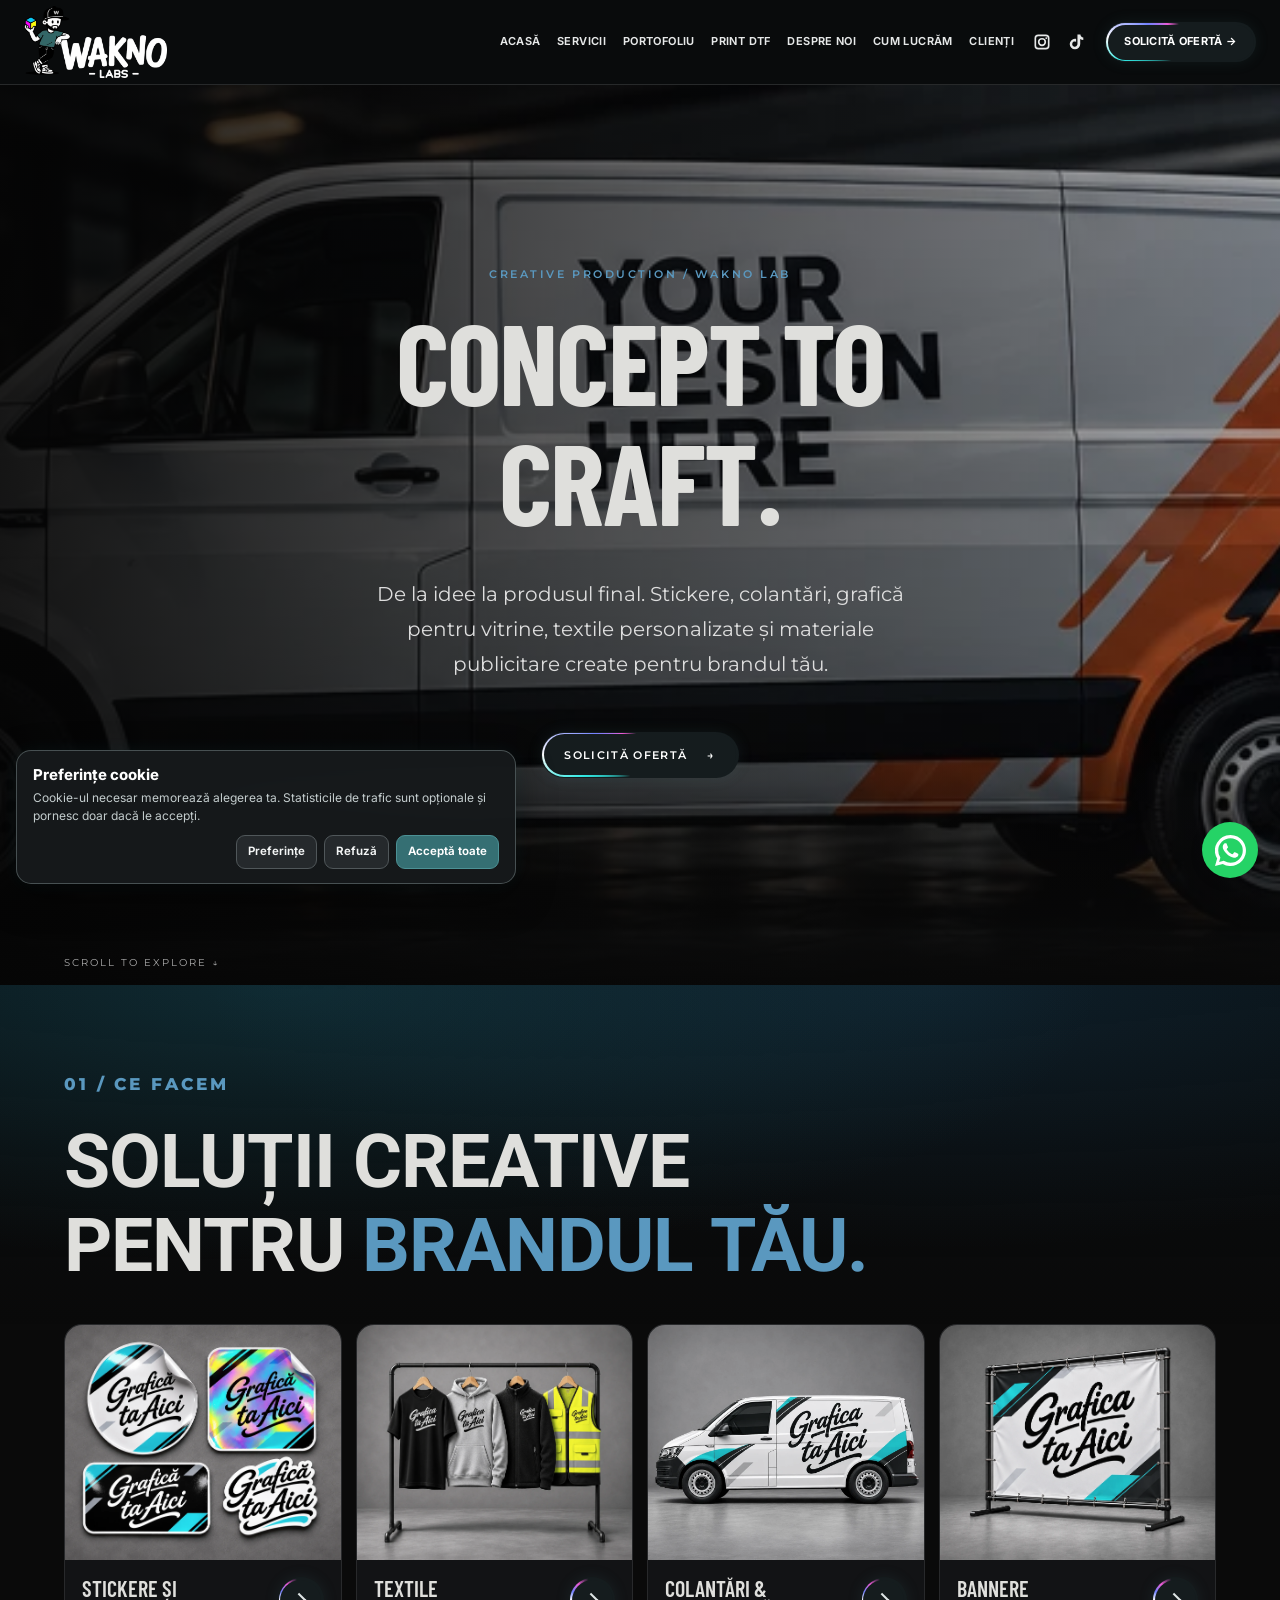
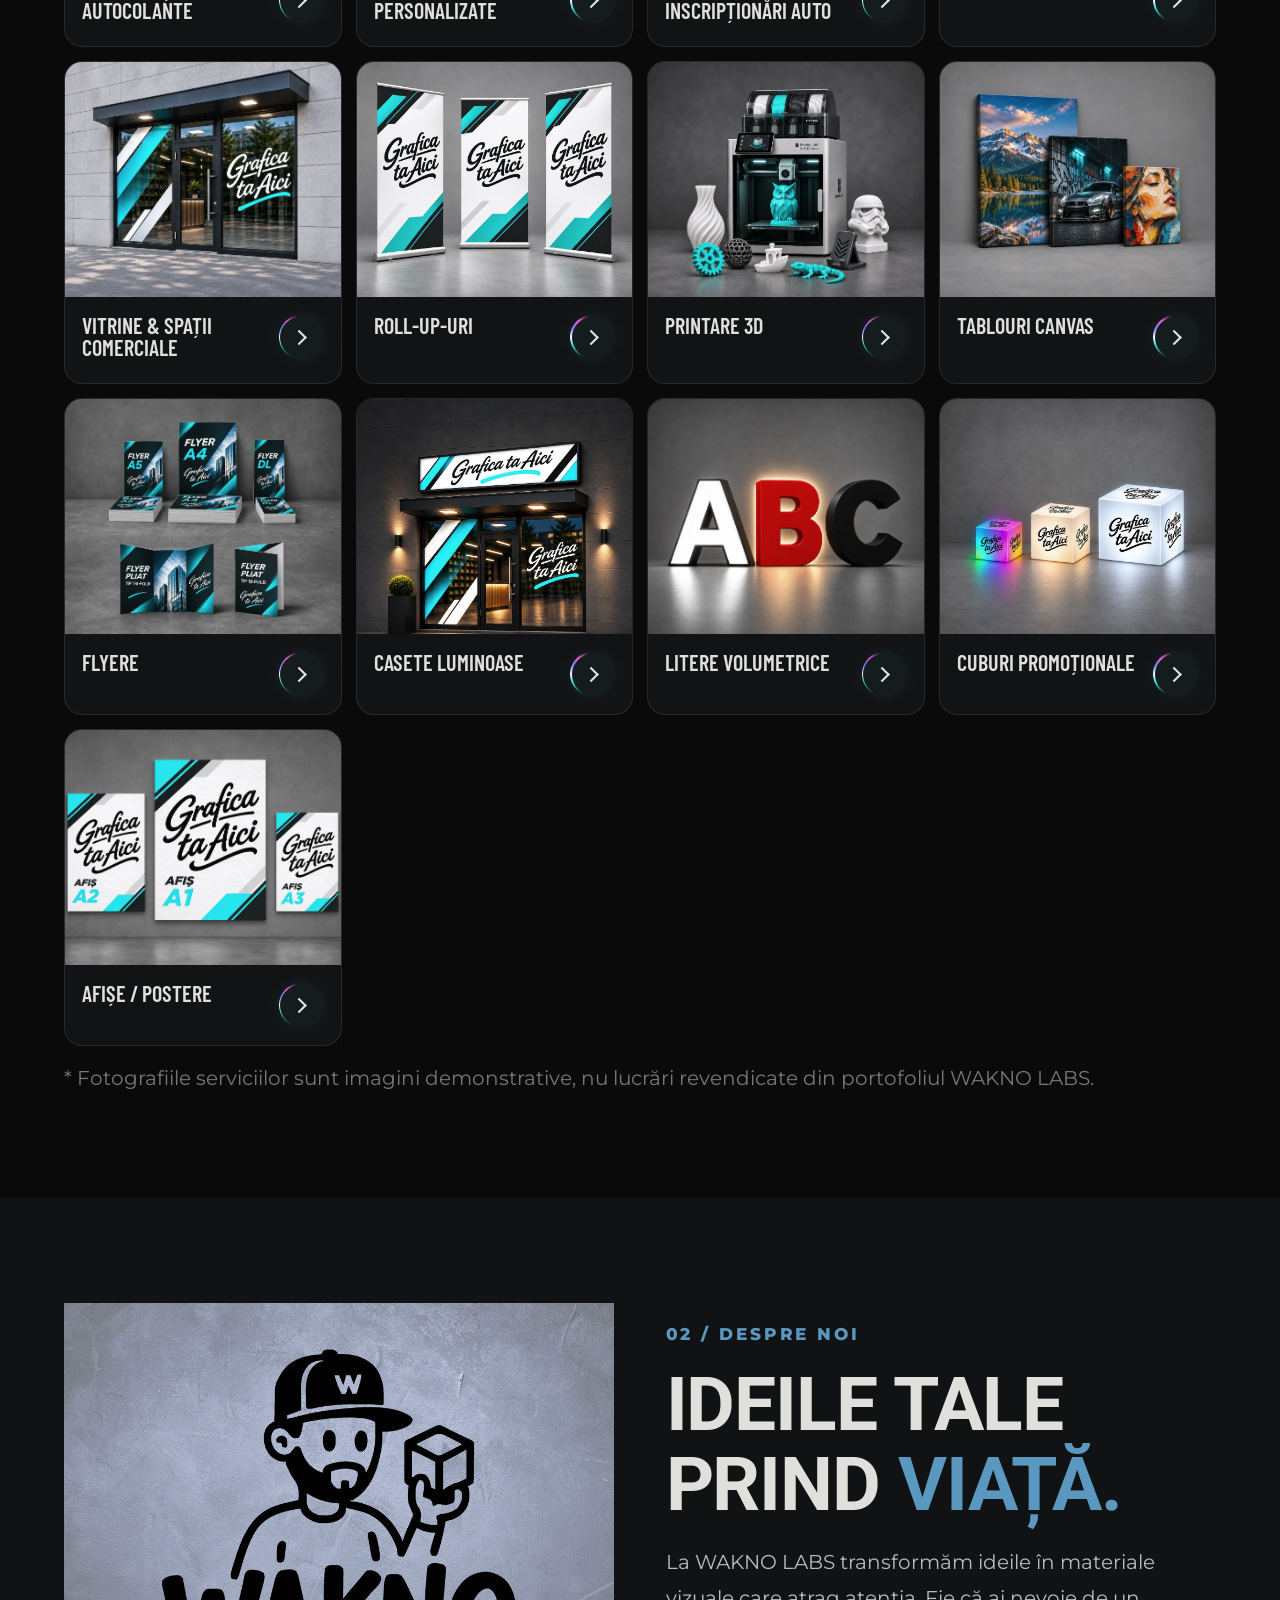
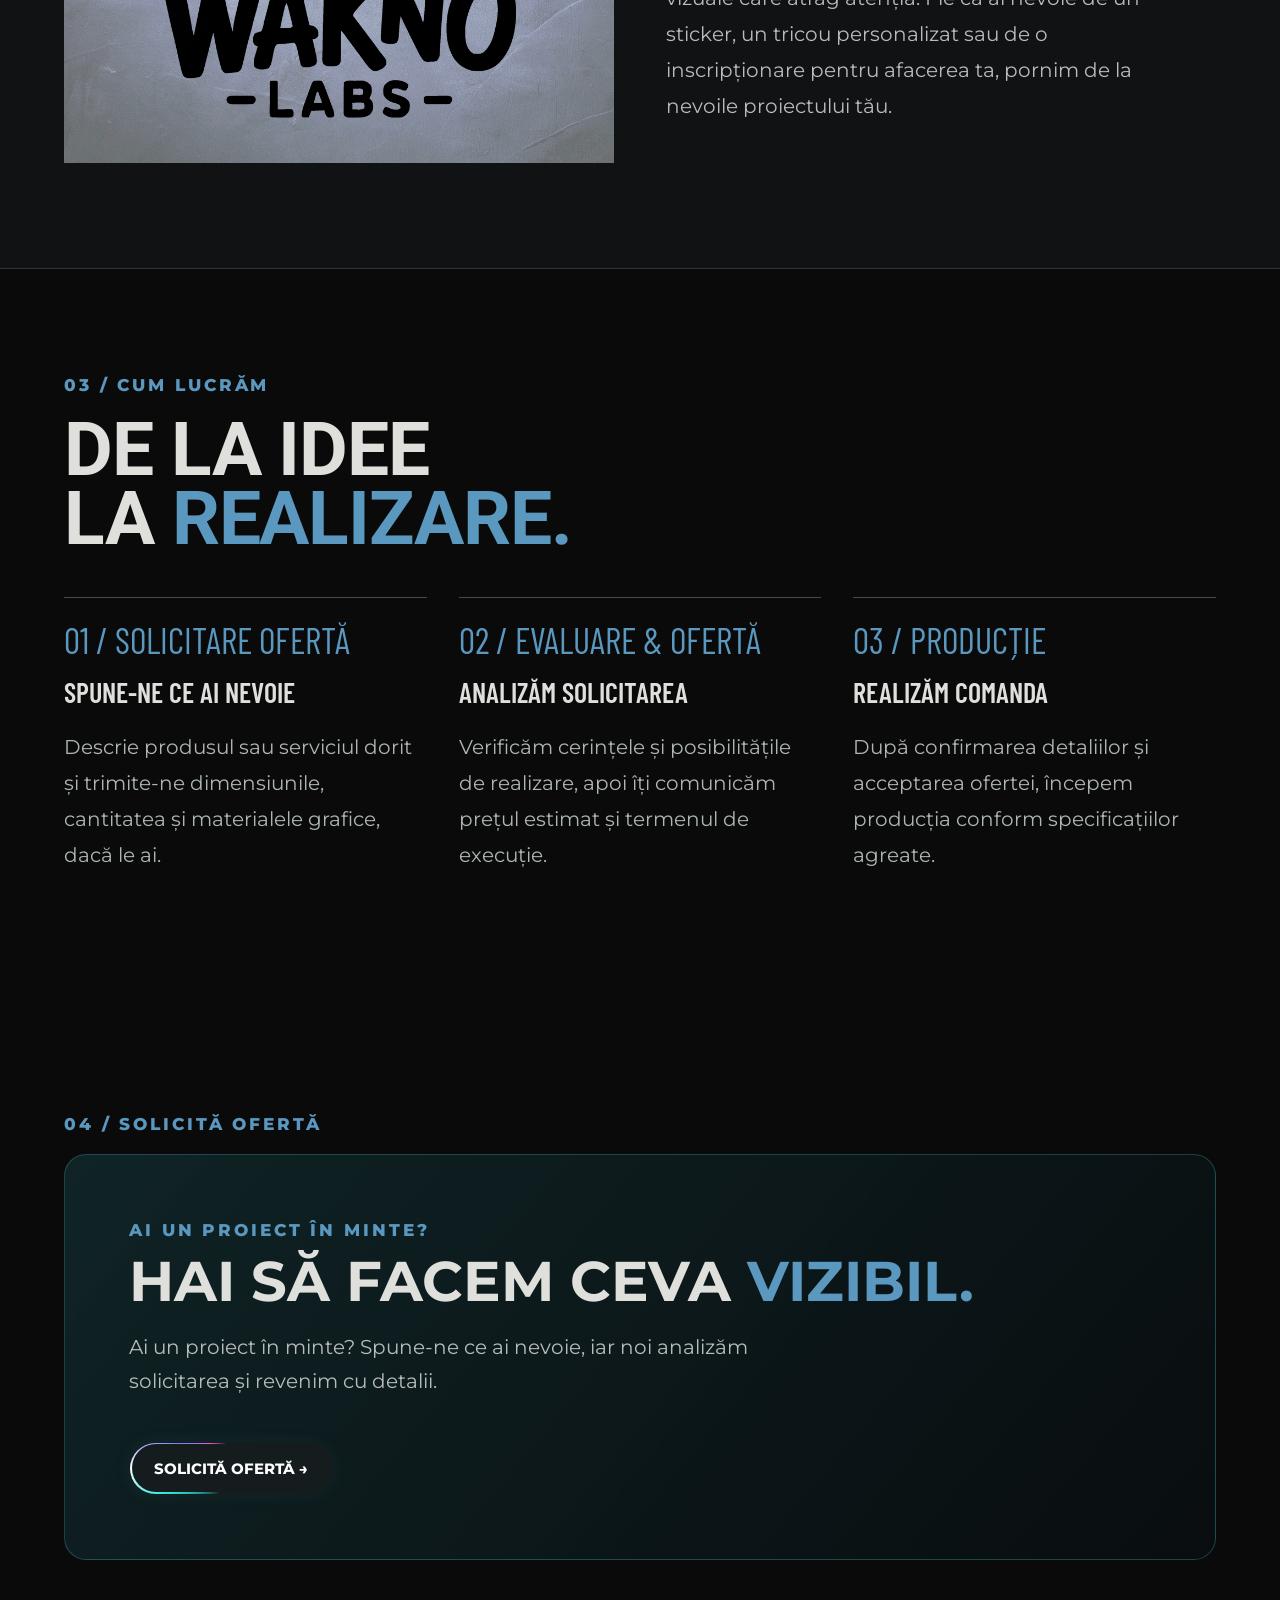
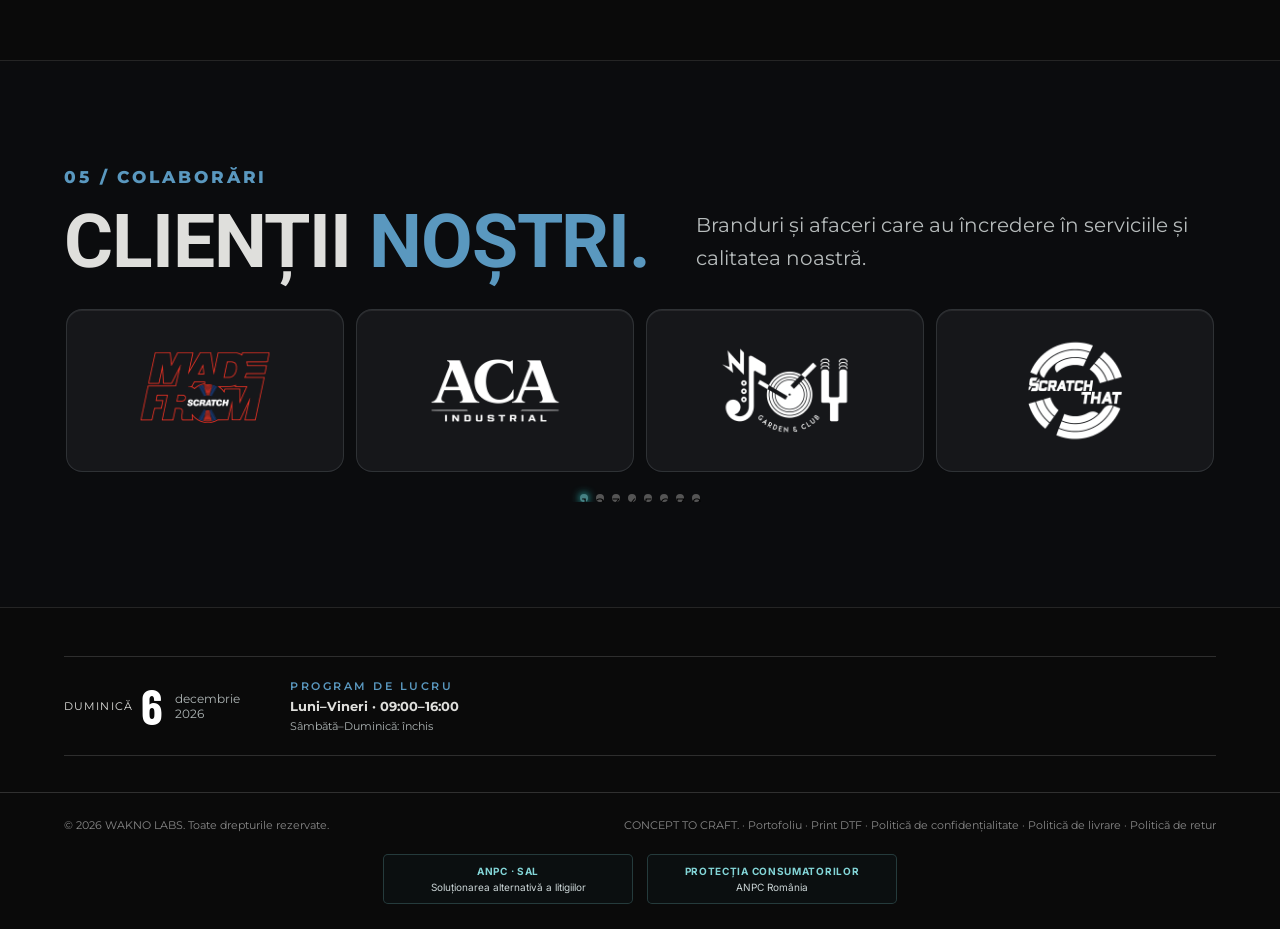
==== commit 885d6742: "Add subtle teal blue gradient to services transition" ====
--- a/index.html
+++ b/index.html
@@ -709,6 +709,10 @@
 #clienti .client-slide>.client:nth-child(4n+4) img{animation-delay:.54s}
 @keyframes wakno-client-logo-zoom-wave{0%,72%,100%{transform:scale(1)}12%,34%{transform:scale(1.06)}48%{transform:scale(1)}}
 @media(prefers-reduced-motion:reduce){#clienti .client-slide>.client img{animation:none!important;transform:none!important}}
+</style>
+<style id="wakno-services-top-gradient">
+#servicii{position:relative;isolation:isolate}
+#servicii::before{content:"";position:absolute;z-index:-1;pointer-events:none;inset:0 0 auto;height:clamp(210px,28vw,340px);background:radial-gradient(ellipse at 22% 0%,rgba(37,132,154,.23),transparent 58%),radial-gradient(ellipse at 73% 0%,rgba(41,103,145,.19),transparent 55%),linear-gradient(180deg,rgba(8,21,28,.48) 0%,rgba(8,15,20,.24) 52%,transparent 100%)}
 </style>
 </head><body><div aria-hidden="true" class="ambient-background"><video autoplay="" loop="" muted="" playsinline="" preload="metadata" src="assets/ambient-loop.mp4"></video></div>
 <header class="topbar wakno-header"><div class="container navrow wakno-header-inner"><a aria-label="WAKNO LABS — Acasă" class="logo wakno-logo" href="#acasa"><img alt="WAKNO LABS" src="assets/wakno-labs-logo.webp" width="170" height="72" decoding="async" fetchpriority="high"/></a><button aria-expanded="false" aria-label="Deschide meniul" class="menu-btn" id="menuBtn"><span class="wakno-menu-icon" aria-hidden="true"></span></button><nav aria-label="Navigare principală" class="nav" id="nav"><a href="#acasa">Acasă</a><a href="#servicii">Servicii</a><a href="portofoliu.html">Portofoliu</a><a href="print-dtf.html">Print DTF</a><a href="#despre">Despre noi</a><a href="#cum-lucram">Cum lucrăm</a><a href="#clienti">Clienți</a><span aria-label="Rețele sociale" class="nav-social"><a aria-label="Instagram WAKNO LABS" href="https://www.instagram.com/wakno_lab/" rel="noopener noreferrer" target="_blank"><svg aria-hidden="true" viewbox="0 0 24 24"><path d="M7 2h10a5 5 0 0 1 5 5v10a5 5 0 0 1-5 5H7a5 5 0 0 1-5-5V7a5 5 0 0 1 5-5zm0 2.2A2.8 2.8 0 0 0 4.2 7v10A2.8 2.8 0 0 0 7 19.8h10a2.8 2.8 0 0 0 2.8-2.8V7A2.8 2.8 0 0 0 17 4.2H7zm5 2.3a5.5 5.5 0 1 1 0 11 5.5 5.5 0 0 1 0-11zm0 2.2a3.3 3.3 0 1 0 0 6.6 3.3 3.3 0 0 0 0-6.6zm5.7-3.2a1.3 1.3 0 1 1 0 2.6 1.3 1.3 0 0 1 0-2.6z"></path></svg></a><a aria-label="TikTok WAKNO LABS" href="https://www.tiktok.com/@wakno.lab" rel="noopener noreferrer" target="_blank"><svg aria-hidden="true" viewbox="0 0 24 24"><path d="M16.6 2c.2 2.2 1.5 3.7 3.8 3.9v3.4a9.2 9.2 0 0 1-4.1-1.2v6.7a7 7 0 1 1-7-7c.5 0 1 .1 1.5.2v3.7a3.5 3.5 0 1 0 1.8 3.1V2h4z"></path></svg></a></span><a class="nav-cta" href="solicita-oferta.html">Solicită ofertă →</a></nav></div></header>
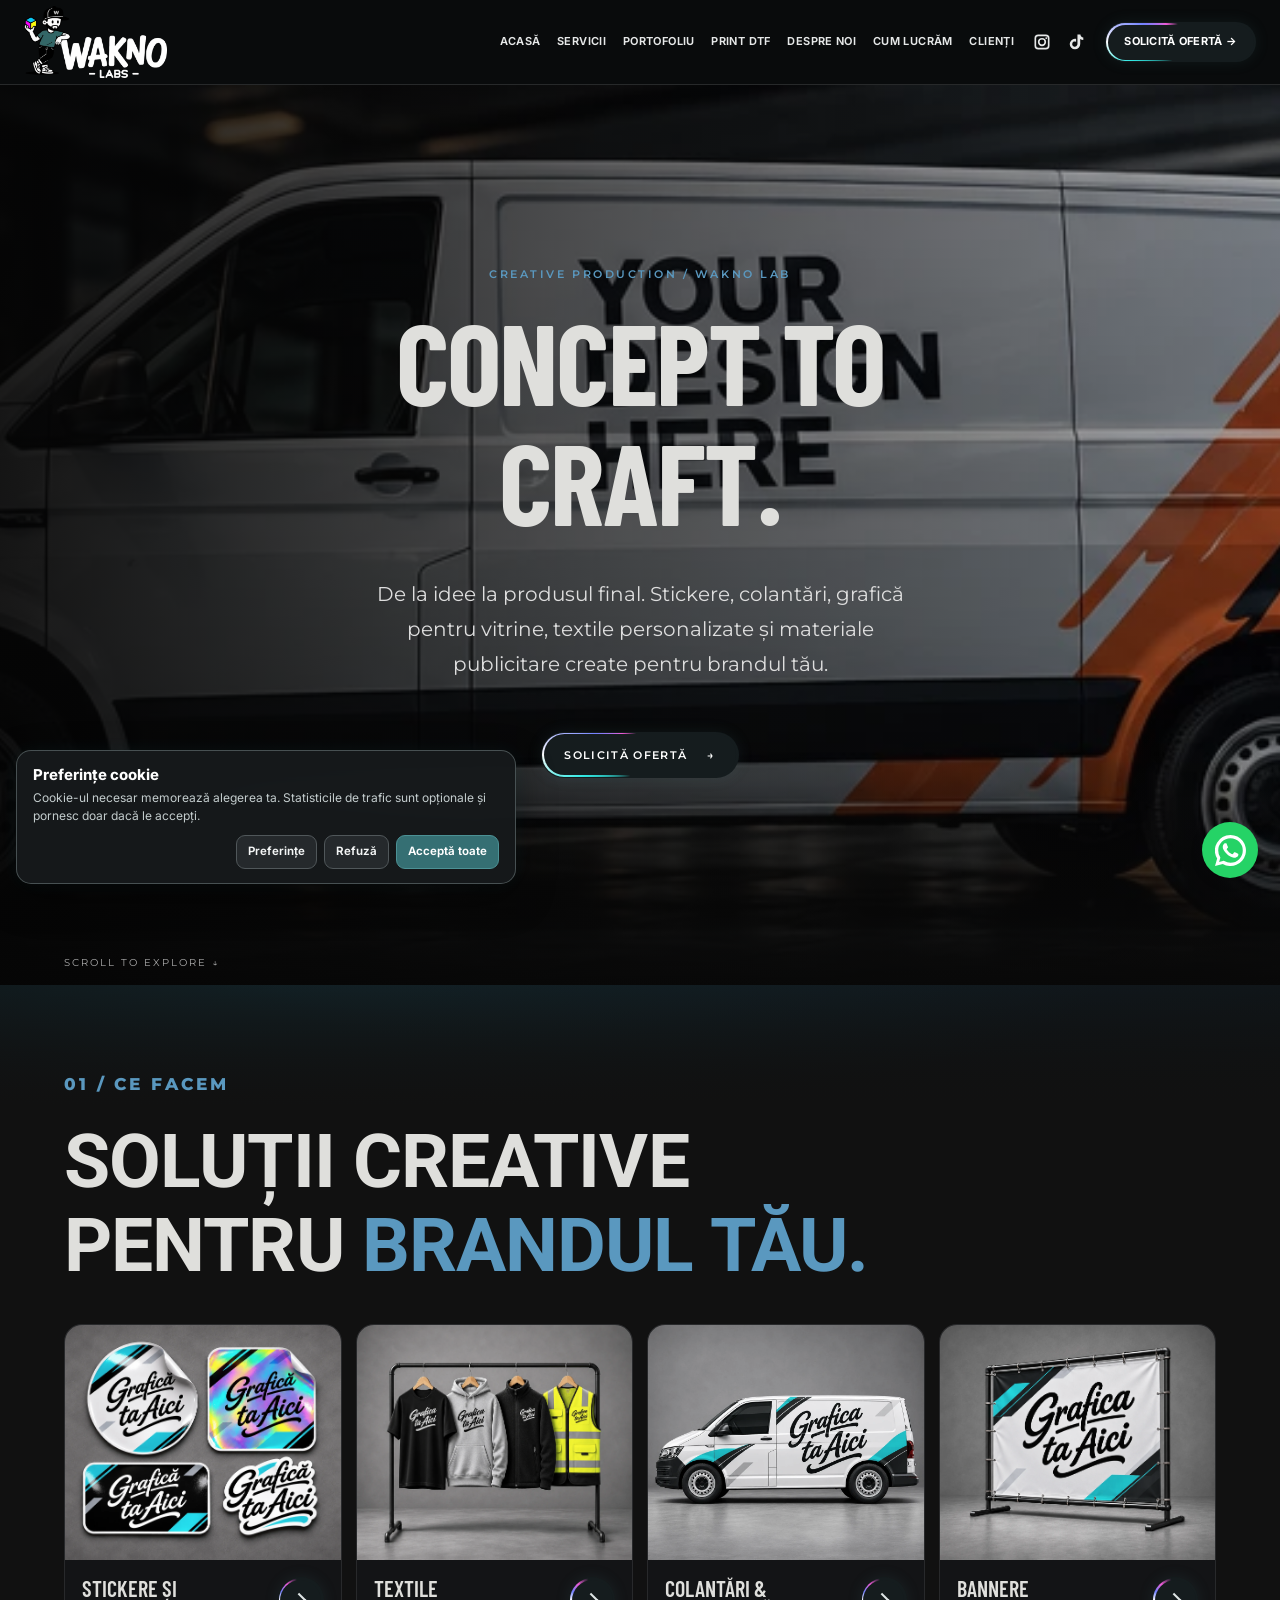
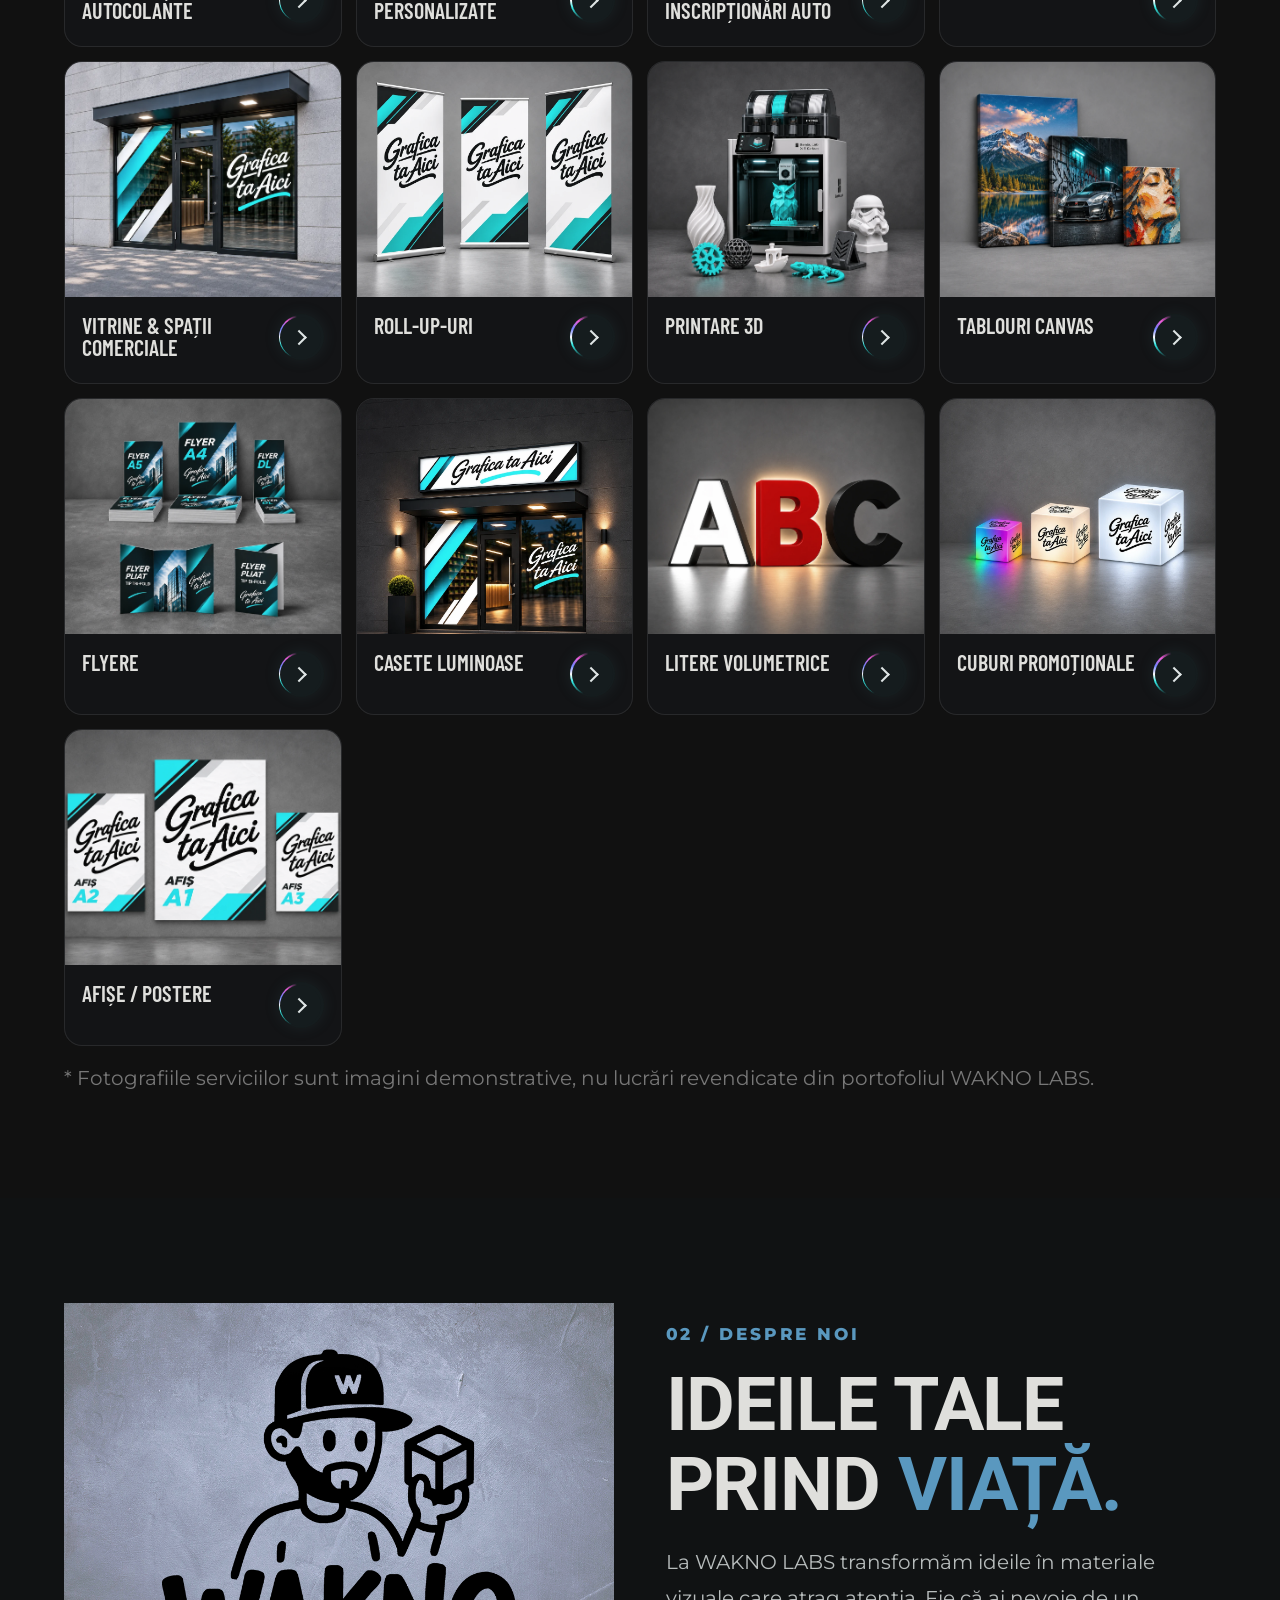
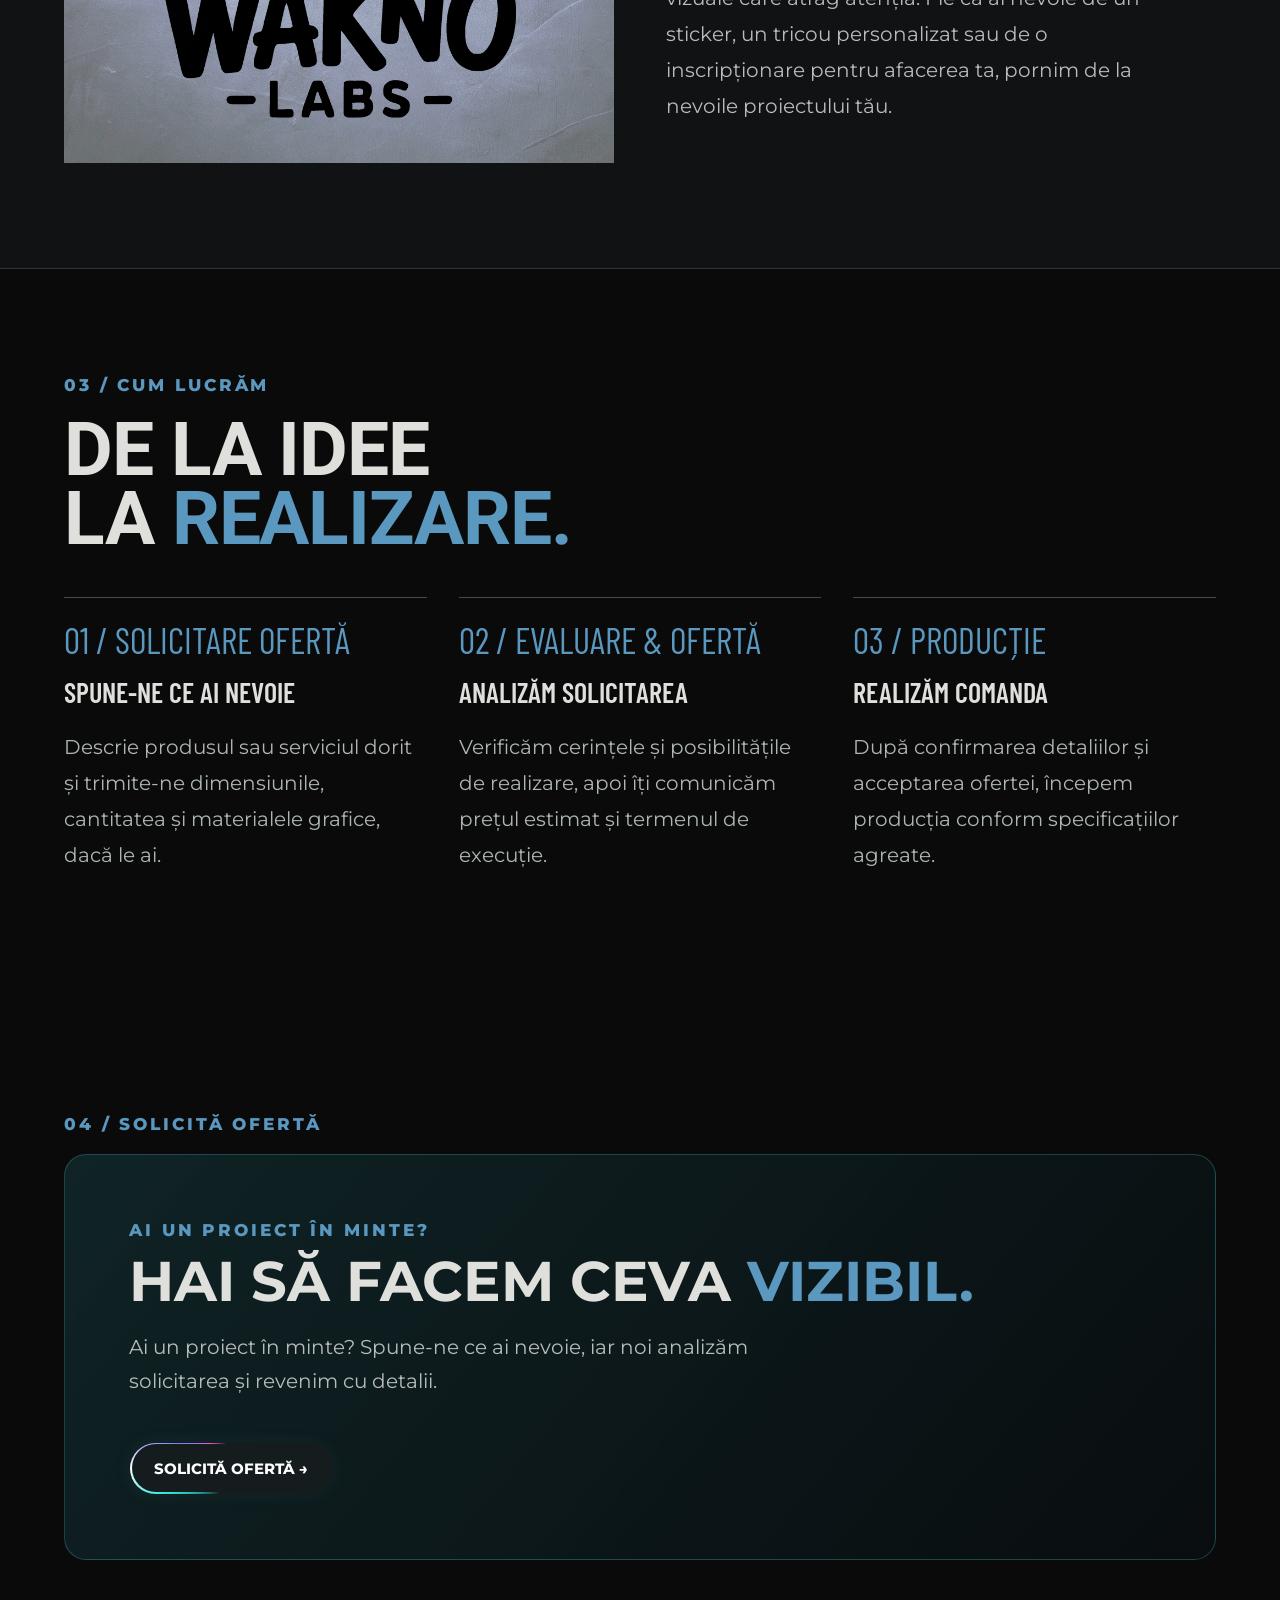
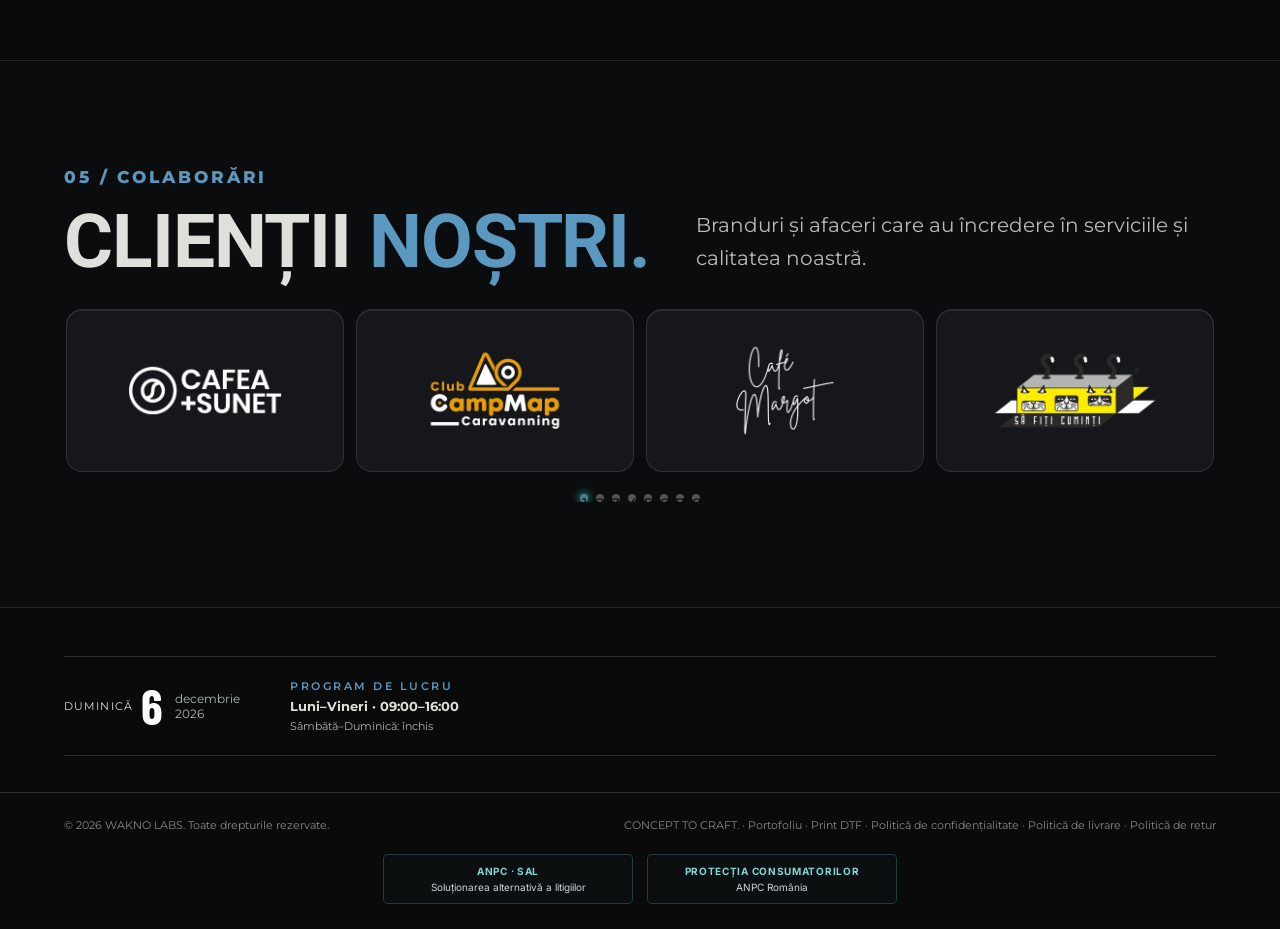
==== commit 0cfd90f4: "Blend hero into services with soft gradient" ====
--- a/index.html
+++ b/index.html
@@ -713,6 +713,14 @@
 <style id="wakno-services-top-gradient">
 #servicii{position:relative;isolation:isolate}
 #servicii::before{content:"";position:absolute;z-index:-1;pointer-events:none;inset:0 0 auto;height:clamp(210px,28vw,340px);background:radial-gradient(ellipse at 22% 0%,rgba(37,132,154,.23),transparent 58%),radial-gradient(ellipse at 73% 0%,rgba(41,103,145,.19),transparent 55%),linear-gradient(180deg,rgba(8,21,28,.48) 0%,rgba(8,15,20,.24) 52%,transparent 100%)}
+</style>
+
+<style id="wakno-hero-services-transition">
+/* Fadează trecerea din Hero în Servicii peste imagine, nu doar în fundalul secțiunii. */
+#servicii{position:relative;isolation:isolate;background:#111}
+#servicii::before{content:"";position:absolute;z-index:0;pointer-events:none;left:0;right:0;top:-190px;height:310px;background:linear-gradient(180deg,rgba(10,10,10,0) 0%,rgba(8,19,24,.36) 48%,rgba(17,17,17,.98) 100%),radial-gradient(ellipse at 24% 58%,rgba(43,123,145,.28),transparent 58%),radial-gradient(ellipse at 76% 40%,rgba(44,97,139,.23),transparent 62%)}
+#servicii>.container{position:relative;z-index:1}
+@media(max-width:720px){#servicii::before{top:-145px;height:250px}}
 </style>
 </head><body><div aria-hidden="true" class="ambient-background"><video autoplay="" loop="" muted="" playsinline="" preload="metadata" src="assets/ambient-loop.mp4"></video></div>
 <header class="topbar wakno-header"><div class="container navrow wakno-header-inner"><a aria-label="WAKNO LABS — Acasă" class="logo wakno-logo" href="#acasa"><img alt="WAKNO LABS" src="assets/wakno-labs-logo.webp" width="170" height="72" decoding="async" fetchpriority="high"/></a><button aria-expanded="false" aria-label="Deschide meniul" class="menu-btn" id="menuBtn"><span class="wakno-menu-icon" aria-hidden="true"></span></button><nav aria-label="Navigare principală" class="nav" id="nav"><a href="#acasa">Acasă</a><a href="#servicii">Servicii</a><a href="portofoliu.html">Portofoliu</a><a href="print-dtf.html">Print DTF</a><a href="#despre">Despre noi</a><a href="#cum-lucram">Cum lucrăm</a><a href="#clienti">Clienți</a><span aria-label="Rețele sociale" class="nav-social"><a aria-label="Instagram WAKNO LABS" href="https://www.instagram.com/wakno_lab/" rel="noopener noreferrer" target="_blank"><svg aria-hidden="true" viewbox="0 0 24 24"><path d="M7 2h10a5 5 0 0 1 5 5v10a5 5 0 0 1-5 5H7a5 5 0 0 1-5-5V7a5 5 0 0 1 5-5zm0 2.2A2.8 2.8 0 0 0 4.2 7v10A2.8 2.8 0 0 0 7 19.8h10a2.8 2.8 0 0 0 2.8-2.8V7A2.8 2.8 0 0 0 17 4.2H7zm5 2.3a5.5 5.5 0 1 1 0 11 5.5 5.5 0 0 1 0-11zm0 2.2a3.3 3.3 0 1 0 0 6.6 3.3 3.3 0 0 0 0-6.6zm5.7-3.2a1.3 1.3 0 1 1 0 2.6 1.3 1.3 0 0 1 0-2.6z"></path></svg></a><a aria-label="TikTok WAKNO LABS" href="https://www.tiktok.com/@wakno.lab" rel="noopener noreferrer" target="_blank"><svg aria-hidden="true" viewbox="0 0 24 24"><path d="M16.6 2c.2 2.2 1.5 3.7 3.8 3.9v3.4a9.2 9.2 0 0 1-4.1-1.2v6.7a7 7 0 1 1-7-7c.5 0 1 .1 1.5.2v3.7a3.5 3.5 0 1 0 1.8 3.1V2h4z"></path></svg></a></span><a class="nav-cta" href="solicita-oferta.html">Solicită ofertă →</a></nav></div></header>
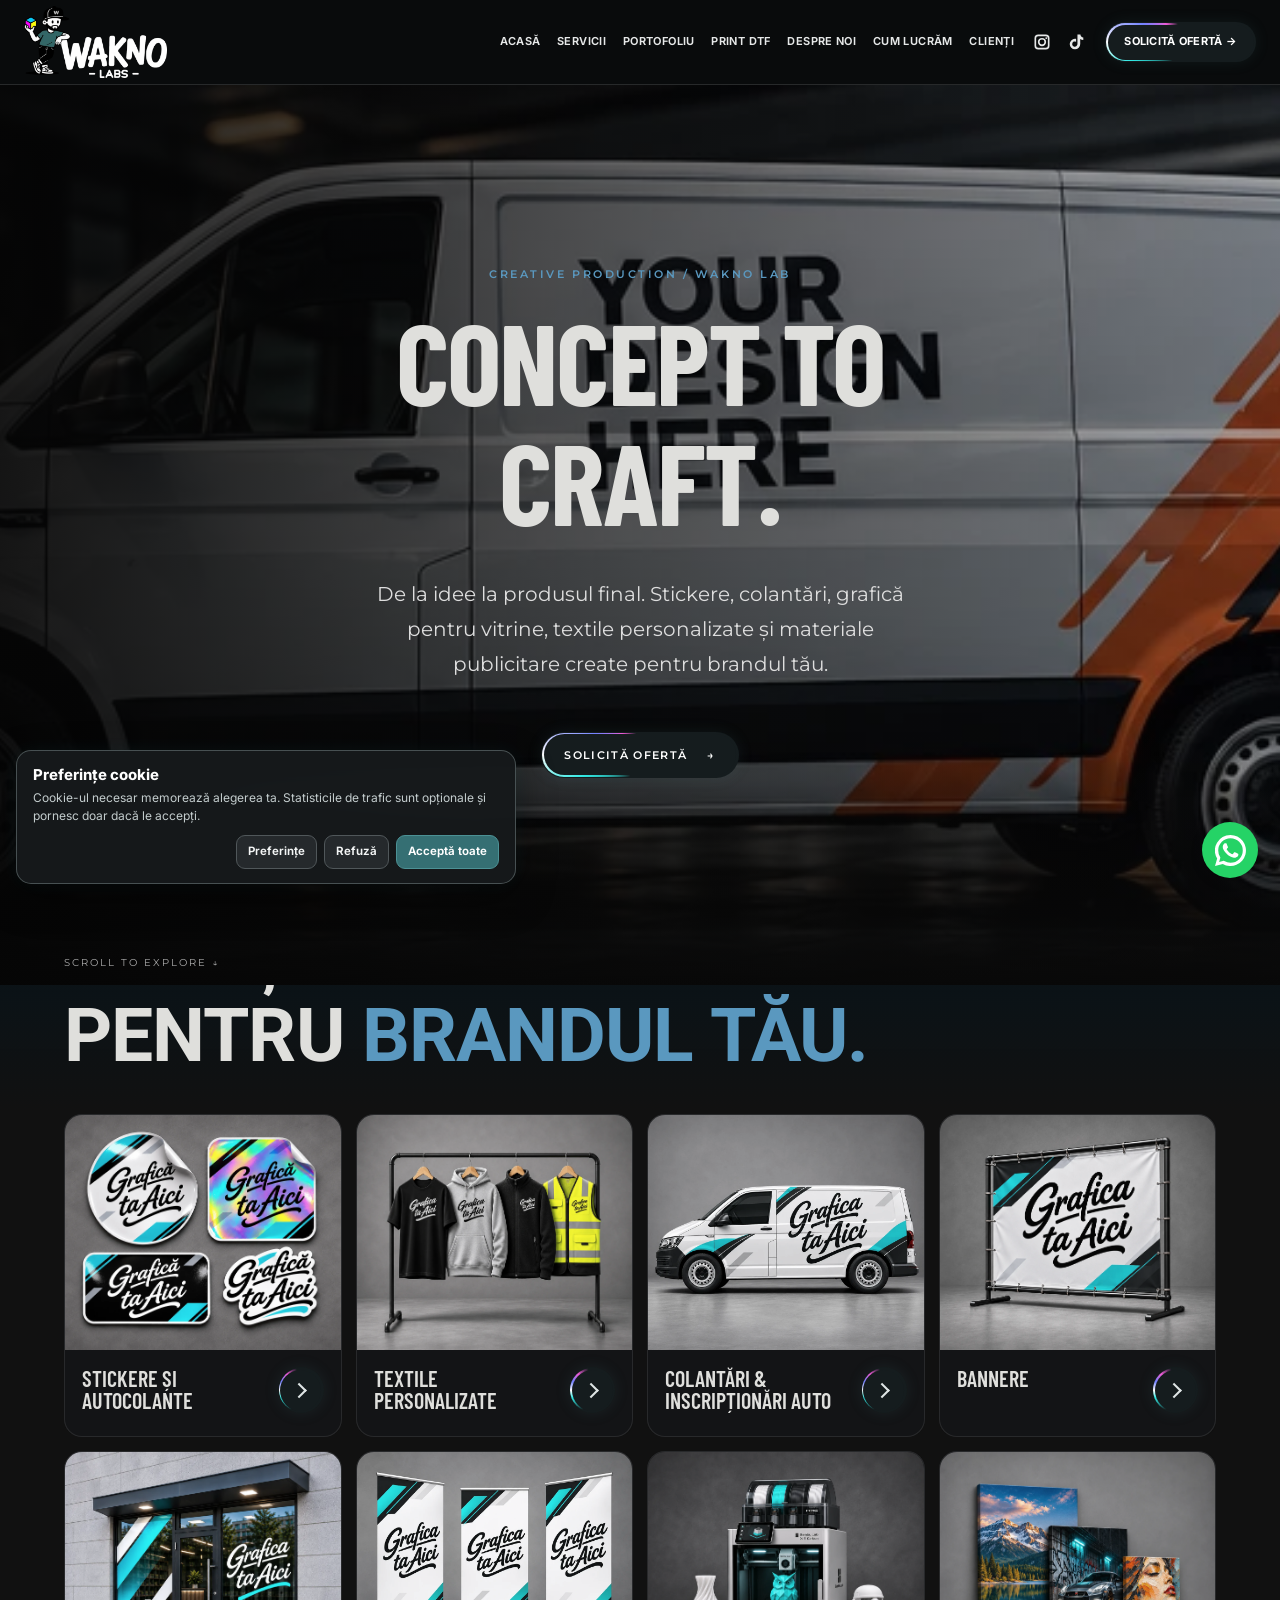
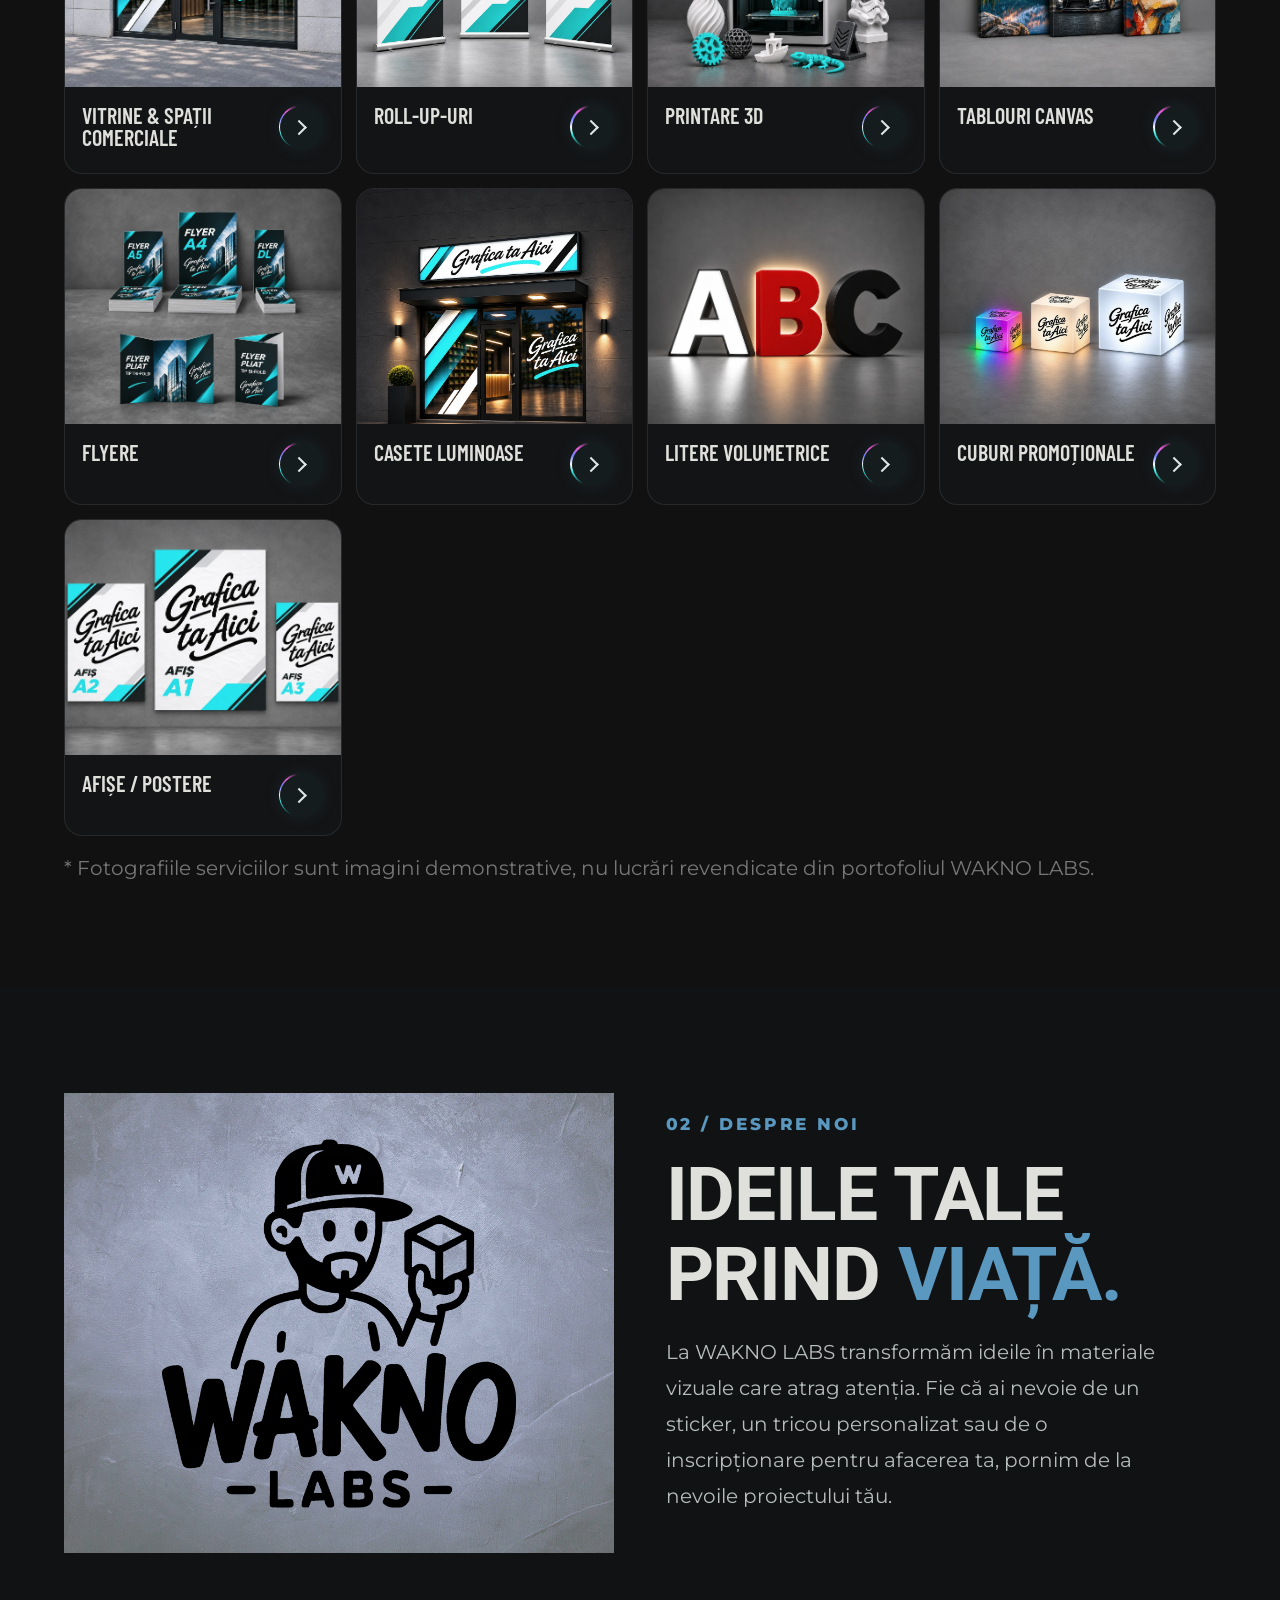
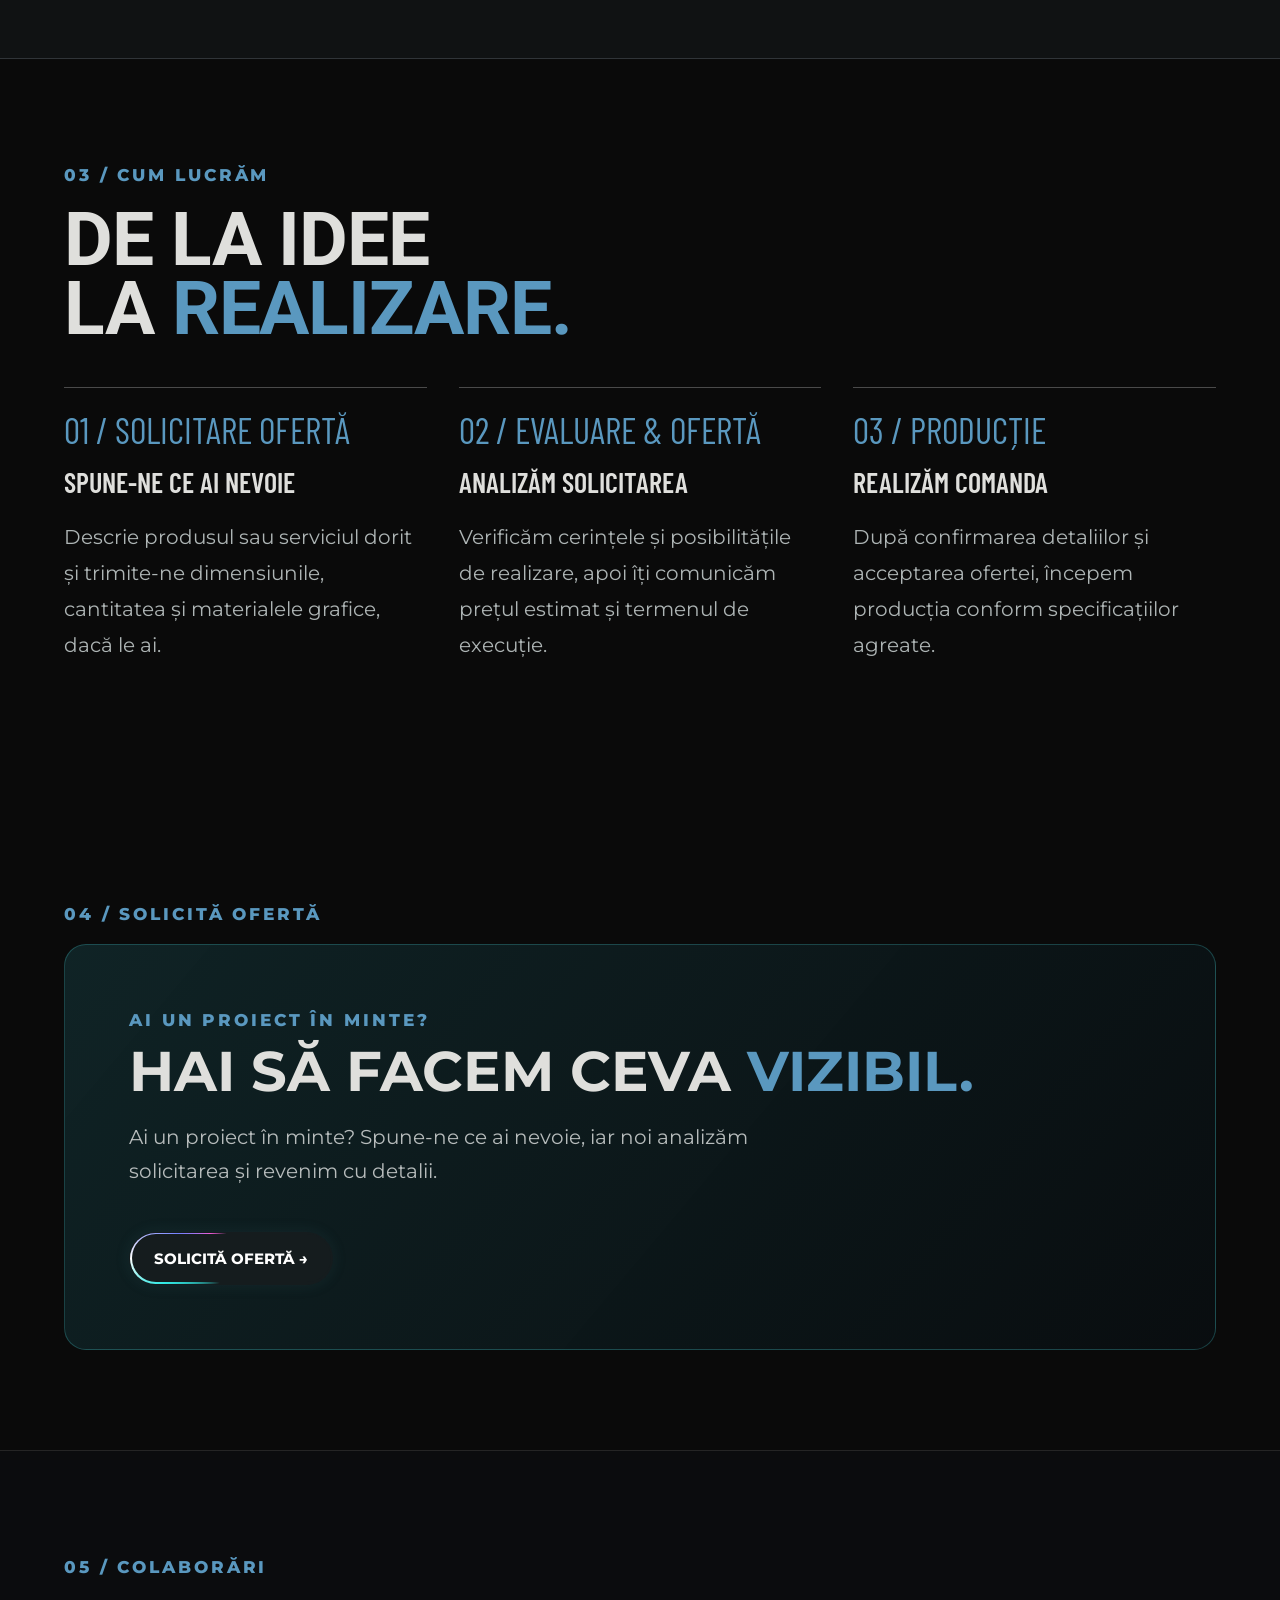
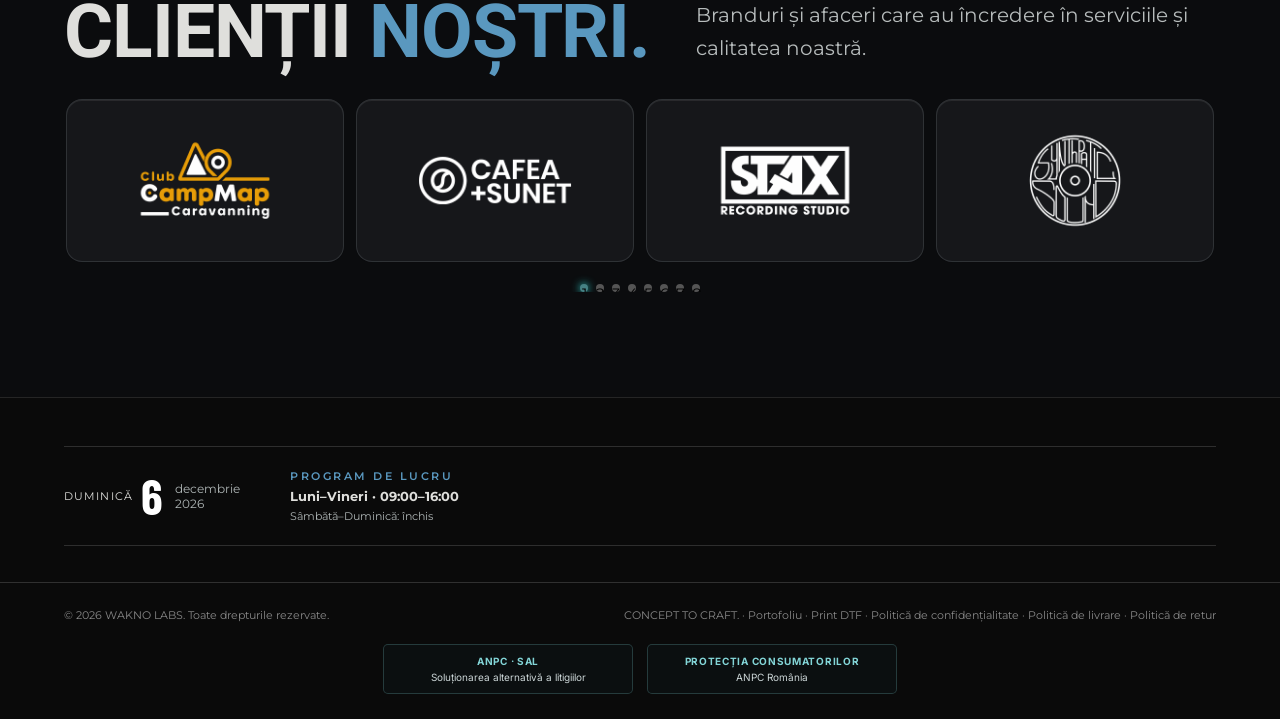
==== commit 1adfcdb8: "Extend hero to services gradient transition" ====
--- a/index.html
+++ b/index.html
@@ -716,11 +716,11 @@
 </style>
 
 <style id="wakno-hero-services-transition">
-/* Fadează trecerea din Hero în Servicii peste imagine, nu doar în fundalul secțiunii. */
-#servicii{position:relative;isolation:isolate;background:#111}
-#servicii::before{content:"";position:absolute;z-index:0;pointer-events:none;left:0;right:0;top:-190px;height:310px;background:linear-gradient(180deg,rgba(10,10,10,0) 0%,rgba(8,19,24,.36) 48%,rgba(17,17,17,.98) 100%),radial-gradient(ellipse at 24% 58%,rgba(43,123,145,.28),transparent 58%),radial-gradient(ellipse at 76% 40%,rgba(44,97,139,.23),transparent 62%)}
+/* Blend the Hero image gradually into the services section. */
+#servicii{position:relative;isolation:isolate;margin-top:-210px;padding-top:315px;background:linear-gradient(180deg,rgba(10,10,10,0) 0,rgba(8,18,23,.38) 105px,rgba(12,21,26,.82) 220px,#111 335px)}
+#servicii::before{content:none}
 #servicii>.container{position:relative;z-index:1}
-@media(max-width:720px){#servicii::before{top:-145px;height:250px}}
+@media(max-width:720px){#servicii{margin-top:-150px;padding-top:222px;background:linear-gradient(180deg,rgba(10,10,10,0) 0,rgba(8,18,23,.38) 90px,rgba(12,21,26,.84) 190px,#111 290px)}}
 </style>
 </head><body><div aria-hidden="true" class="ambient-background"><video autoplay="" loop="" muted="" playsinline="" preload="metadata" src="assets/ambient-loop.mp4"></video></div>
 <header class="topbar wakno-header"><div class="container navrow wakno-header-inner"><a aria-label="WAKNO LABS — Acasă" class="logo wakno-logo" href="#acasa"><img alt="WAKNO LABS" src="assets/wakno-labs-logo.webp" width="170" height="72" decoding="async" fetchpriority="high"/></a><button aria-expanded="false" aria-label="Deschide meniul" class="menu-btn" id="menuBtn"><span class="wakno-menu-icon" aria-hidden="true"></span></button><nav aria-label="Navigare principală" class="nav" id="nav"><a href="#acasa">Acasă</a><a href="#servicii">Servicii</a><a href="portofoliu.html">Portofoliu</a><a href="print-dtf.html">Print DTF</a><a href="#despre">Despre noi</a><a href="#cum-lucram">Cum lucrăm</a><a href="#clienti">Clienți</a><span aria-label="Rețele sociale" class="nav-social"><a aria-label="Instagram WAKNO LABS" href="https://www.instagram.com/wakno_lab/" rel="noopener noreferrer" target="_blank"><svg aria-hidden="true" viewbox="0 0 24 24"><path d="M7 2h10a5 5 0 0 1 5 5v10a5 5 0 0 1-5 5H7a5 5 0 0 1-5-5V7a5 5 0 0 1 5-5zm0 2.2A2.8 2.8 0 0 0 4.2 7v10A2.8 2.8 0 0 0 7 19.8h10a2.8 2.8 0 0 0 2.8-2.8V7A2.8 2.8 0 0 0 17 4.2H7zm5 2.3a5.5 5.5 0 1 1 0 11 5.5 5.5 0 0 1 0-11zm0 2.2a3.3 3.3 0 1 0 0 6.6 3.3 3.3 0 0 0 0-6.6zm5.7-3.2a1.3 1.3 0 1 1 0 2.6 1.3 1.3 0 0 1 0-2.6z"></path></svg></a><a aria-label="TikTok WAKNO LABS" href="https://www.tiktok.com/@wakno.lab" rel="noopener noreferrer" target="_blank"><svg aria-hidden="true" viewbox="0 0 24 24"><path d="M16.6 2c.2 2.2 1.5 3.7 3.8 3.9v3.4a9.2 9.2 0 0 1-4.1-1.2v6.7a7 7 0 1 1-7-7c.5 0 1 .1 1.5.2v3.7a3.5 3.5 0 1 0 1.8 3.1V2h4z"></path></svg></a></span><a class="nav-cta" href="solicita-oferta.html">Solicită ofertă →</a></nav></div></header>
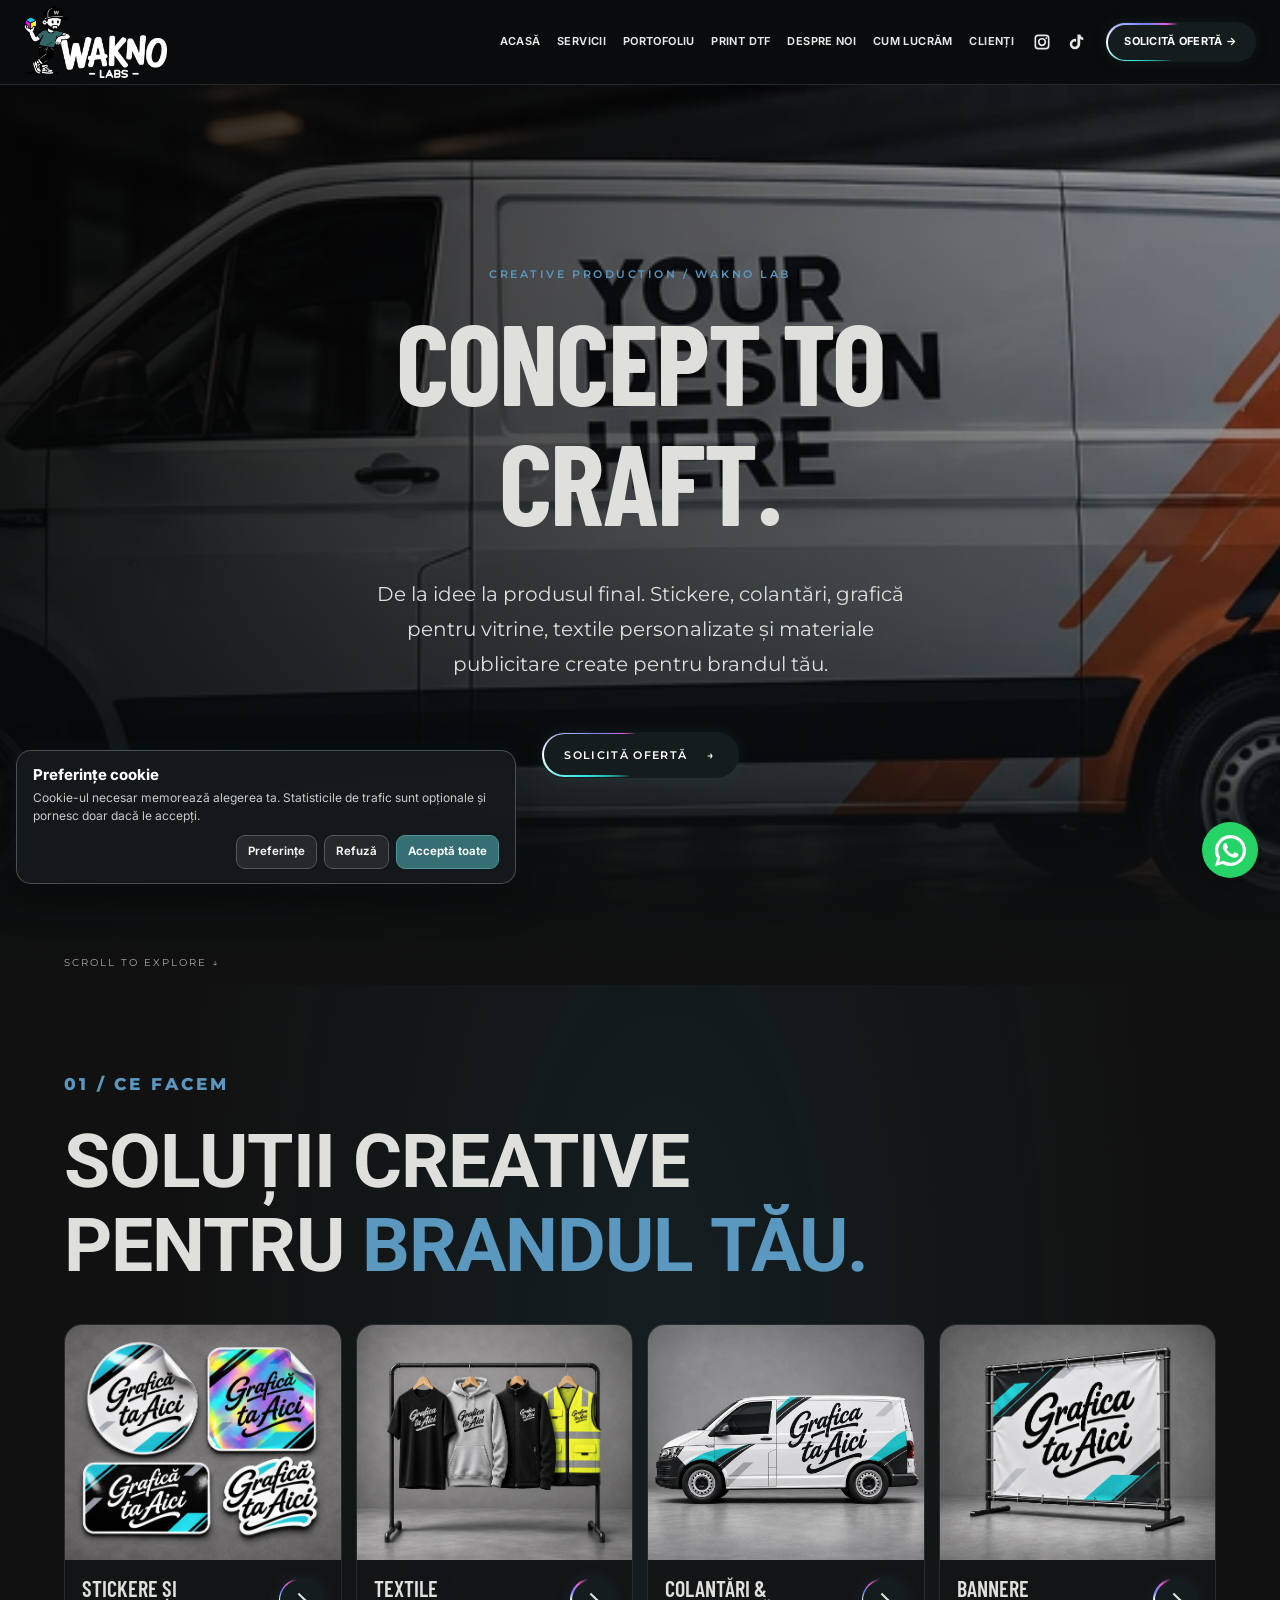
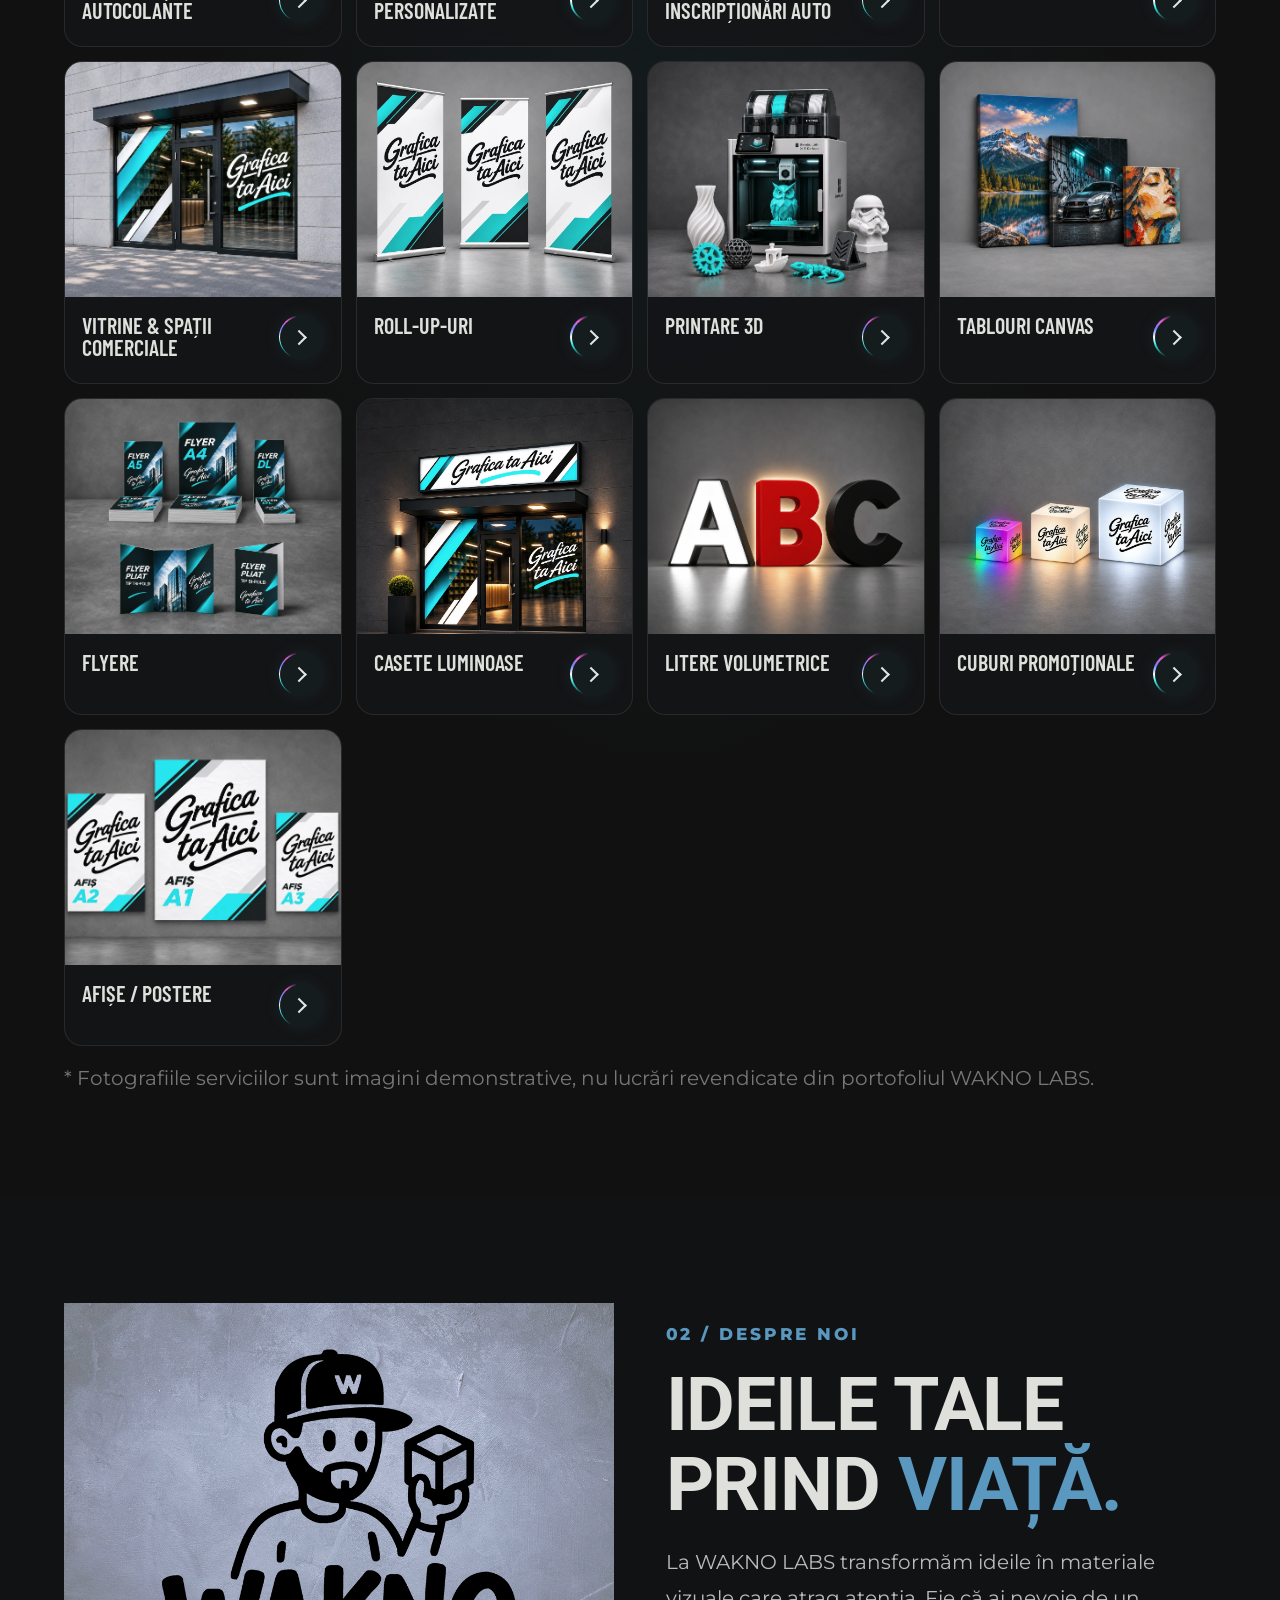
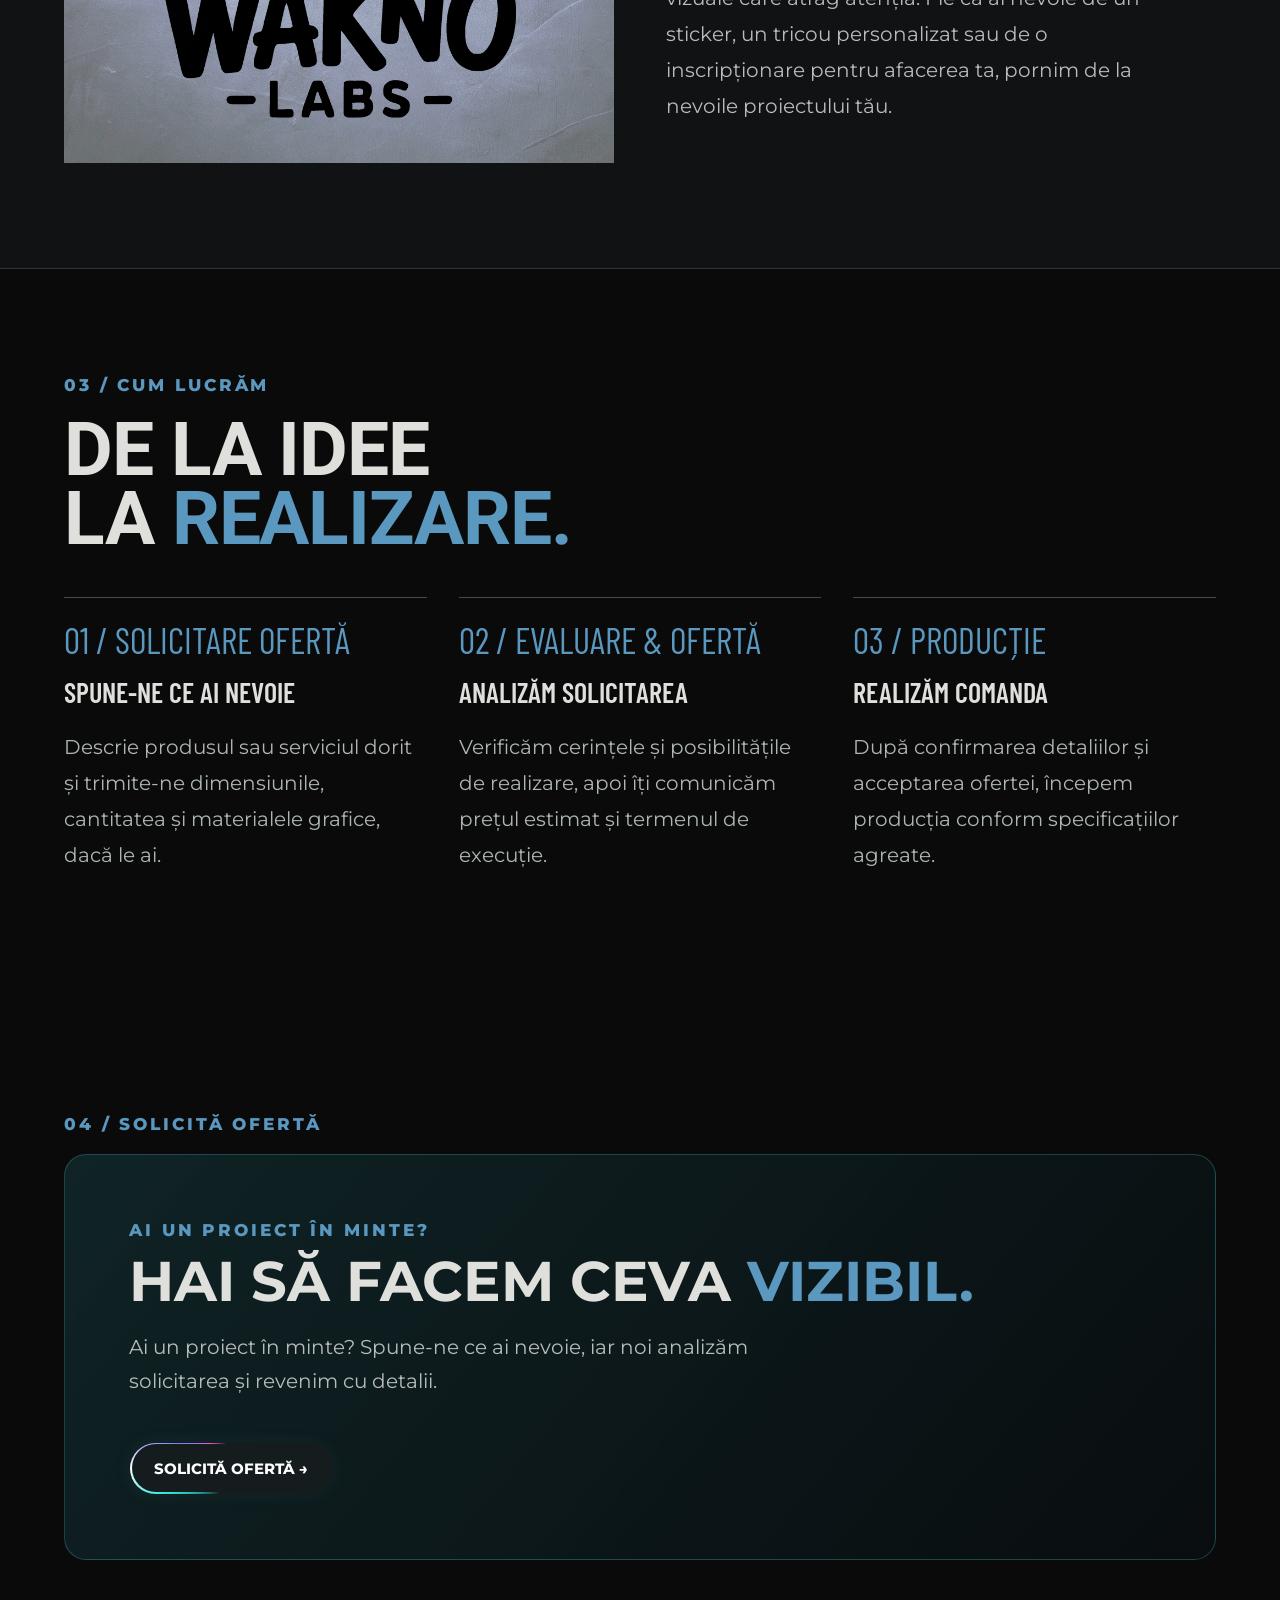
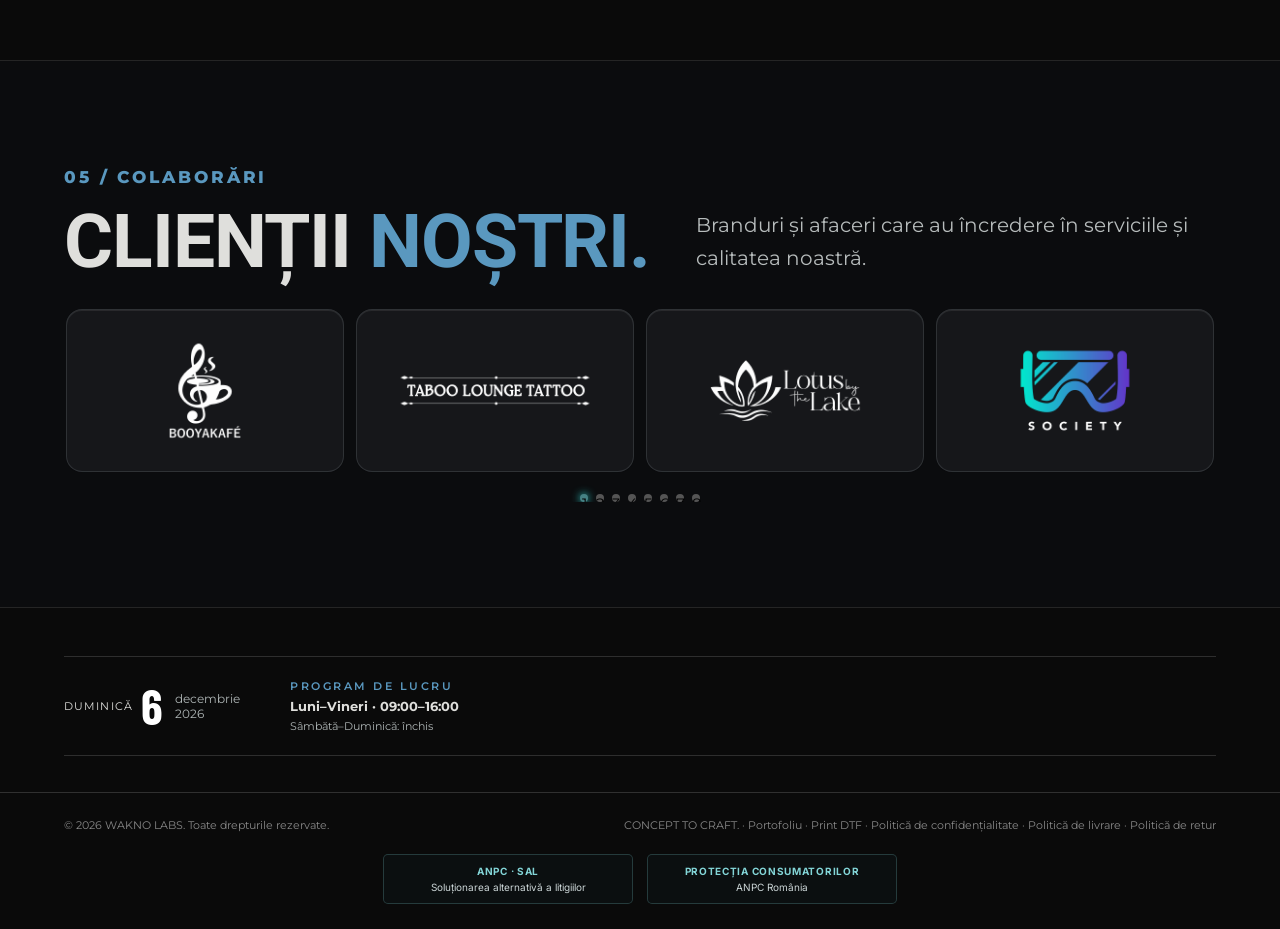
==== commit d91f182c: "Fade hero image into services background" ====
--- a/index.html
+++ b/index.html
@@ -716,11 +716,12 @@
 </style>
 
 <style id="wakno-hero-services-transition">
-/* Blend the Hero image gradually into the services section. */
-#servicii{position:relative;isolation:isolate;margin-top:-210px;padding-top:315px;background:linear-gradient(180deg,rgba(10,10,10,0) 0,rgba(8,18,23,.38) 105px,rgba(12,21,26,.82) 220px,#111 335px)}
+/* Fade the Hero image into the exact base color used by Services. */
+#acasa::after{content:"";position:absolute;z-index:-1;pointer-events:none;inset:28% 0 0;background:linear-gradient(180deg,rgba(10,10,10,0) 0%,rgba(11,20,24,.38) 72%,#111 100%)}
+#servicii{position:relative;isolation:isolate;margin-top:0;padding-top:105px;background:radial-gradient(ellipse at 52% 18%,rgba(42,116,140,.13),transparent 52%),#111}
 #servicii::before{content:none}
 #servicii>.container{position:relative;z-index:1}
-@media(max-width:720px){#servicii{margin-top:-150px;padding-top:222px;background:linear-gradient(180deg,rgba(10,10,10,0) 0,rgba(8,18,23,.38) 90px,rgba(12,21,26,.84) 190px,#111 290px)}}
+@media(max-width:720px){#servicii{padding-top:72px}#acasa::after{inset:36% 0 0;background:linear-gradient(180deg,rgba(10,10,10,0) 0%,rgba(11,20,24,.38) 72%,#111 100%)}}
 </style>
 </head><body><div aria-hidden="true" class="ambient-background"><video autoplay="" loop="" muted="" playsinline="" preload="metadata" src="assets/ambient-loop.mp4"></video></div>
 <header class="topbar wakno-header"><div class="container navrow wakno-header-inner"><a aria-label="WAKNO LABS — Acasă" class="logo wakno-logo" href="#acasa"><img alt="WAKNO LABS" src="assets/wakno-labs-logo.webp" width="170" height="72" decoding="async" fetchpriority="high"/></a><button aria-expanded="false" aria-label="Deschide meniul" class="menu-btn" id="menuBtn"><span class="wakno-menu-icon" aria-hidden="true"></span></button><nav aria-label="Navigare principală" class="nav" id="nav"><a href="#acasa">Acasă</a><a href="#servicii">Servicii</a><a href="portofoliu.html">Portofoliu</a><a href="print-dtf.html">Print DTF</a><a href="#despre">Despre noi</a><a href="#cum-lucram">Cum lucrăm</a><a href="#clienti">Clienți</a><span aria-label="Rețele sociale" class="nav-social"><a aria-label="Instagram WAKNO LABS" href="https://www.instagram.com/wakno_lab/" rel="noopener noreferrer" target="_blank"><svg aria-hidden="true" viewbox="0 0 24 24"><path d="M7 2h10a5 5 0 0 1 5 5v10a5 5 0 0 1-5 5H7a5 5 0 0 1-5-5V7a5 5 0 0 1 5-5zm0 2.2A2.8 2.8 0 0 0 4.2 7v10A2.8 2.8 0 0 0 7 19.8h10a2.8 2.8 0 0 0 2.8-2.8V7A2.8 2.8 0 0 0 17 4.2H7zm5 2.3a5.5 5.5 0 1 1 0 11 5.5 5.5 0 0 1 0-11zm0 2.2a3.3 3.3 0 1 0 0 6.6 3.3 3.3 0 0 0 0-6.6zm5.7-3.2a1.3 1.3 0 1 1 0 2.6 1.3 1.3 0 0 1 0-2.6z"></path></svg></a><a aria-label="TikTok WAKNO LABS" href="https://www.tiktok.com/@wakno.lab" rel="noopener noreferrer" target="_blank"><svg aria-hidden="true" viewbox="0 0 24 24"><path d="M16.6 2c.2 2.2 1.5 3.7 3.8 3.9v3.4a9.2 9.2 0 0 1-4.1-1.2v6.7a7 7 0 1 1-7-7c.5 0 1 .1 1.5.2v3.7a3.5 3.5 0 1 0 1.8 3.1V2h4z"></path></svg></a></span><a class="nav-cta" href="solicita-oferta.html">Solicită ofertă →</a></nav></div></header>
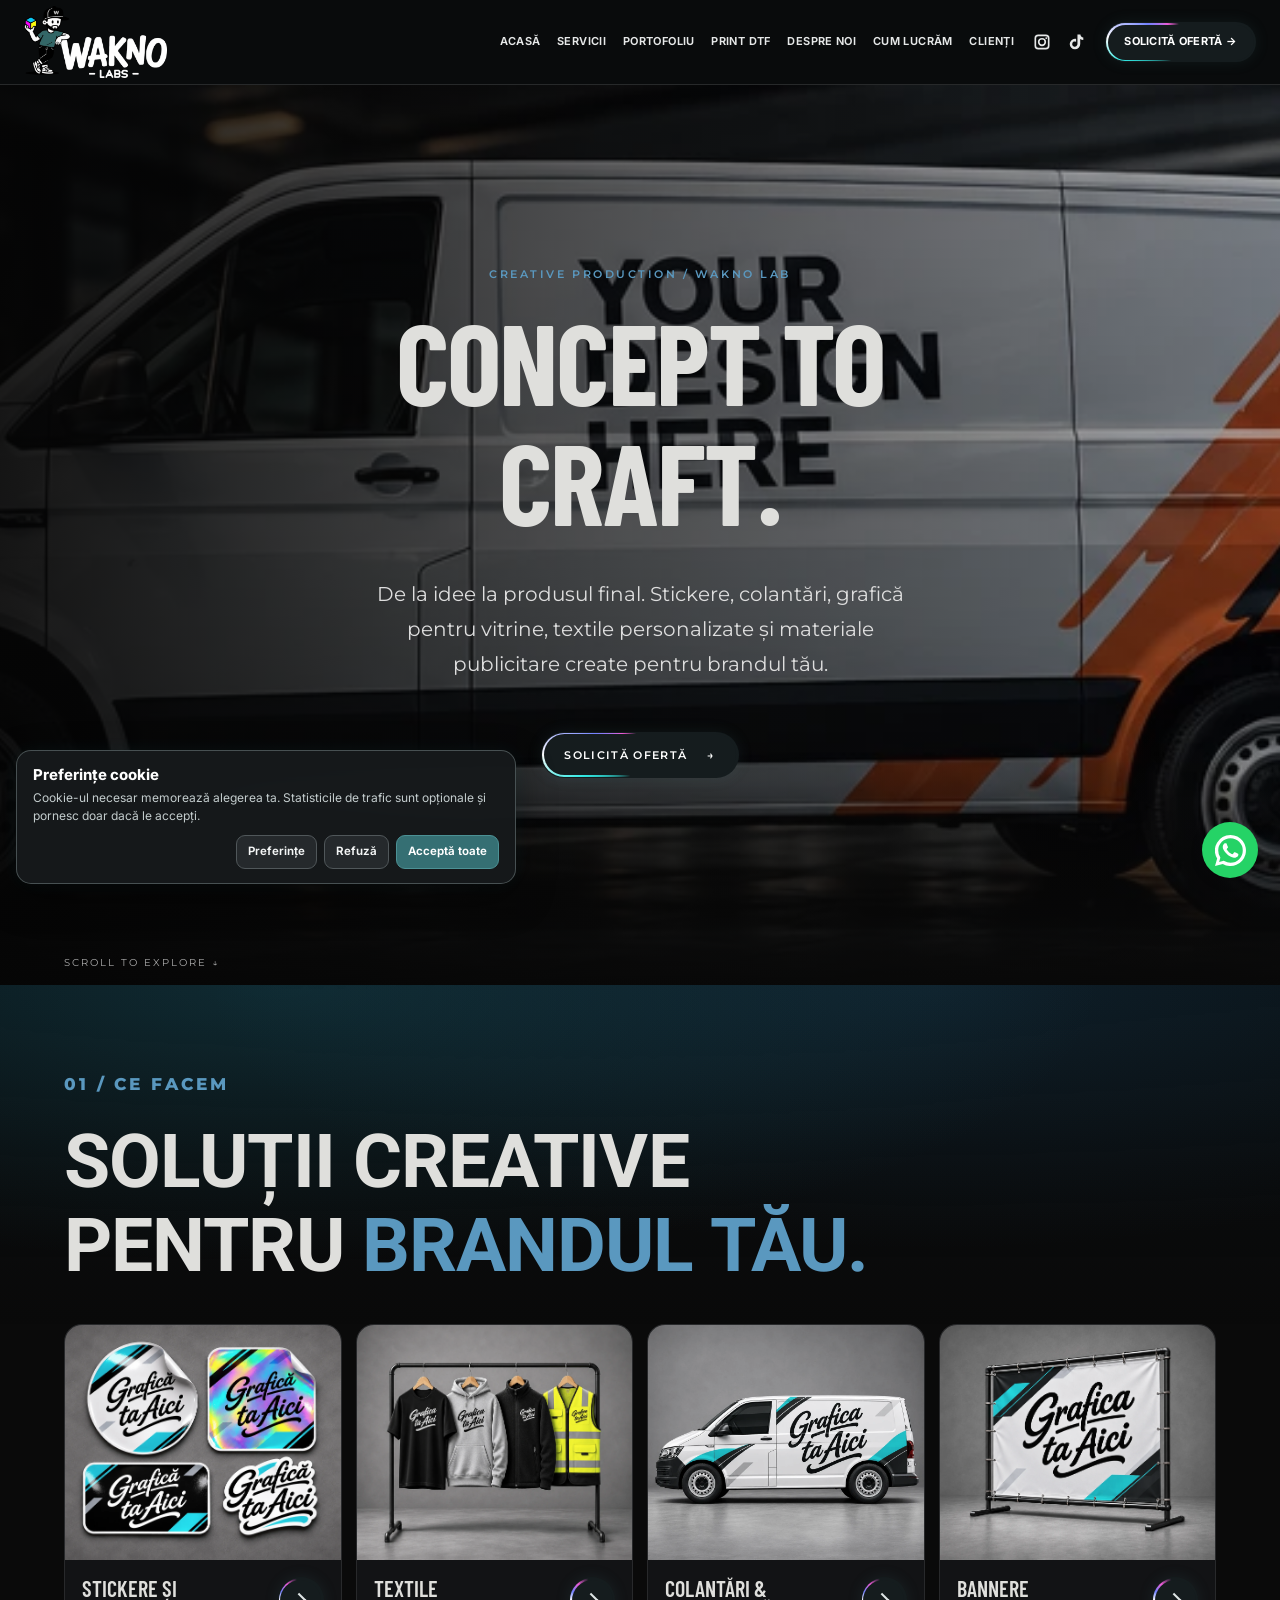
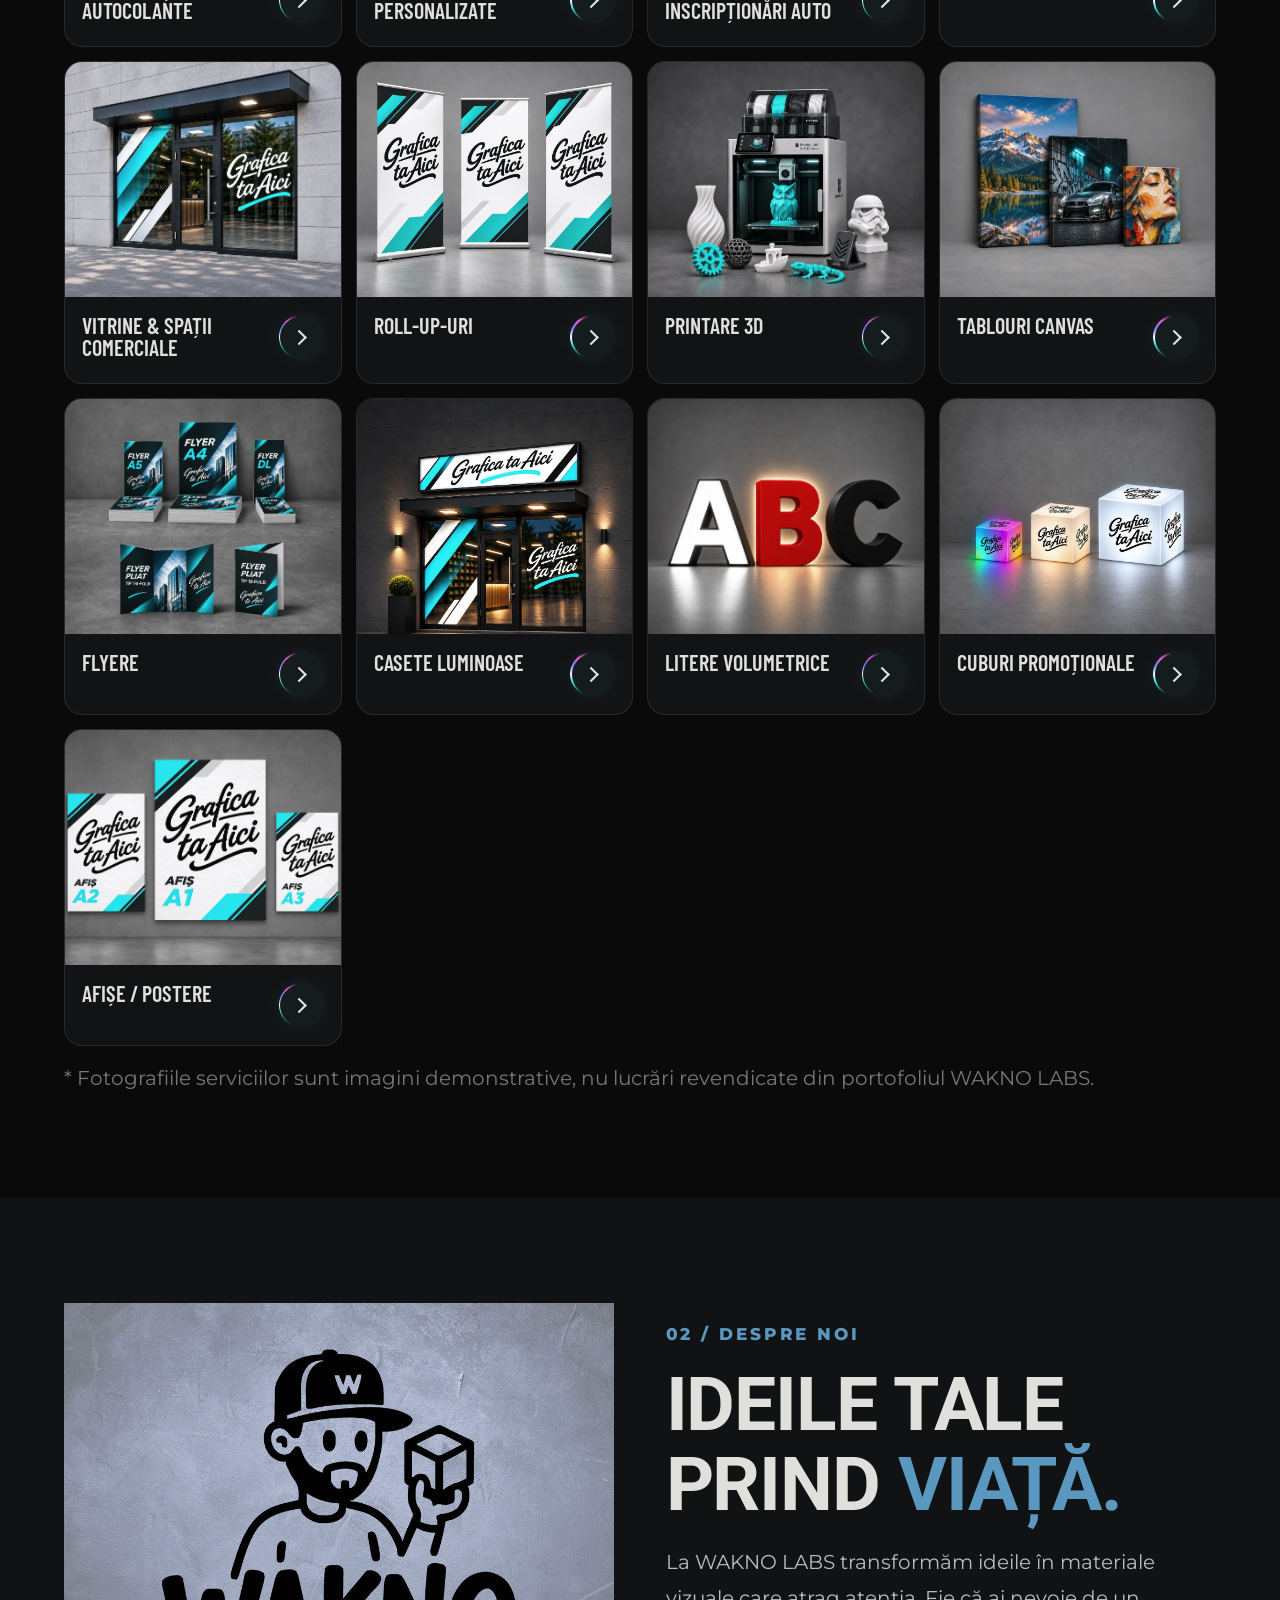
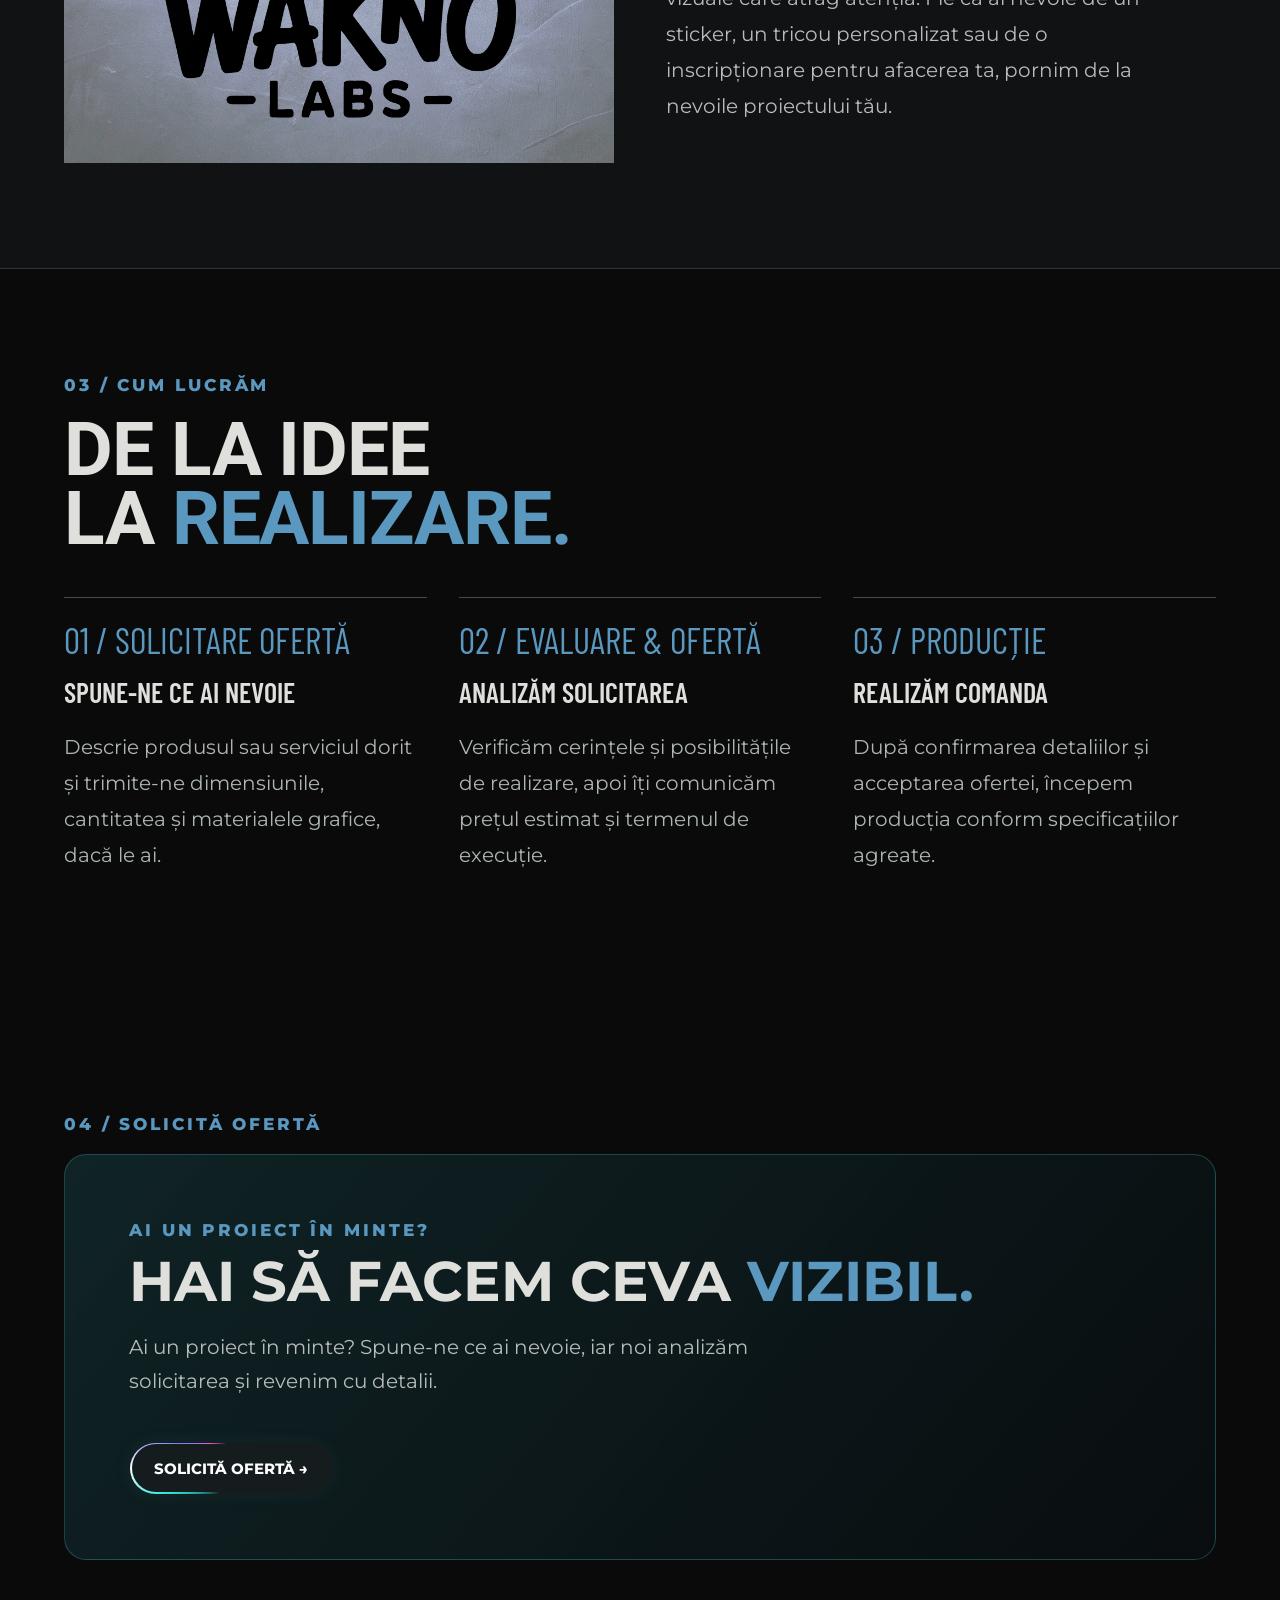
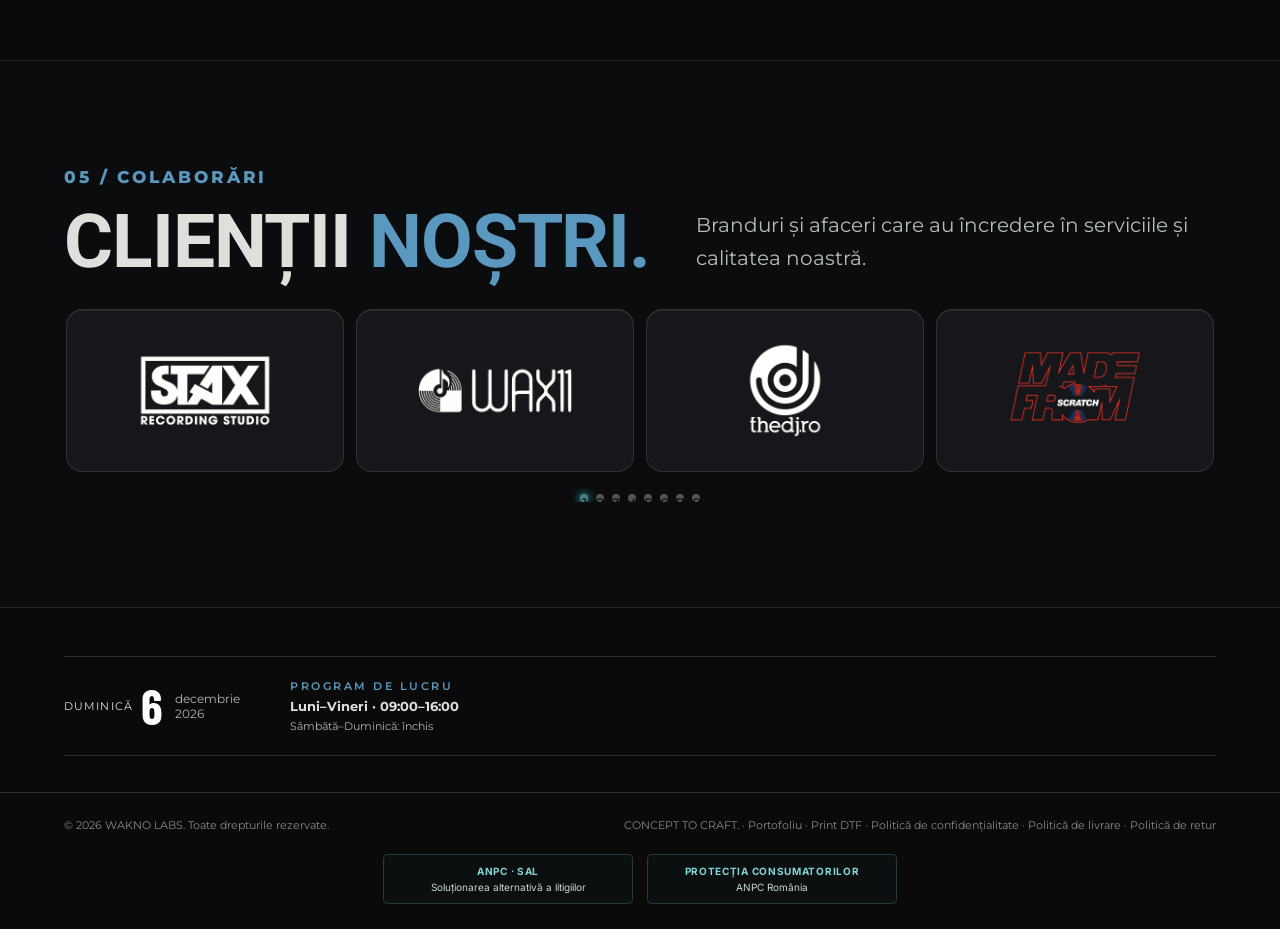
==== commit f84b272a: "Revert hero services gradient changes" ====
--- a/index.html
+++ b/index.html
@@ -715,14 +715,7 @@
 #servicii::before{content:"";position:absolute;z-index:-1;pointer-events:none;inset:0 0 auto;height:clamp(210px,28vw,340px);background:radial-gradient(ellipse at 22% 0%,rgba(37,132,154,.23),transparent 58%),radial-gradient(ellipse at 73% 0%,rgba(41,103,145,.19),transparent 55%),linear-gradient(180deg,rgba(8,21,28,.48) 0%,rgba(8,15,20,.24) 52%,transparent 100%)}
 </style>
 
-<style id="wakno-hero-services-transition">
-/* Fade the Hero image into the exact base color used by Services. */
-#acasa::after{content:"";position:absolute;z-index:-1;pointer-events:none;inset:28% 0 0;background:linear-gradient(180deg,rgba(10,10,10,0) 0%,rgba(11,20,24,.38) 72%,#111 100%)}
-#servicii{position:relative;isolation:isolate;margin-top:0;padding-top:105px;background:radial-gradient(ellipse at 52% 18%,rgba(42,116,140,.13),transparent 52%),#111}
-#servicii::before{content:none}
-#servicii>.container{position:relative;z-index:1}
-@media(max-width:720px){#servicii{padding-top:72px}#acasa::after{inset:36% 0 0;background:linear-gradient(180deg,rgba(10,10,10,0) 0%,rgba(11,20,24,.38) 72%,#111 100%)}}
-</style>
+
 </head><body><div aria-hidden="true" class="ambient-background"><video autoplay="" loop="" muted="" playsinline="" preload="metadata" src="assets/ambient-loop.mp4"></video></div>
 <header class="topbar wakno-header"><div class="container navrow wakno-header-inner"><a aria-label="WAKNO LABS — Acasă" class="logo wakno-logo" href="#acasa"><img alt="WAKNO LABS" src="assets/wakno-labs-logo.webp" width="170" height="72" decoding="async" fetchpriority="high"/></a><button aria-expanded="false" aria-label="Deschide meniul" class="menu-btn" id="menuBtn"><span class="wakno-menu-icon" aria-hidden="true"></span></button><nav aria-label="Navigare principală" class="nav" id="nav"><a href="#acasa">Acasă</a><a href="#servicii">Servicii</a><a href="portofoliu.html">Portofoliu</a><a href="print-dtf.html">Print DTF</a><a href="#despre">Despre noi</a><a href="#cum-lucram">Cum lucrăm</a><a href="#clienti">Clienți</a><span aria-label="Rețele sociale" class="nav-social"><a aria-label="Instagram WAKNO LABS" href="https://www.instagram.com/wakno_lab/" rel="noopener noreferrer" target="_blank"><svg aria-hidden="true" viewbox="0 0 24 24"><path d="M7 2h10a5 5 0 0 1 5 5v10a5 5 0 0 1-5 5H7a5 5 0 0 1-5-5V7a5 5 0 0 1 5-5zm0 2.2A2.8 2.8 0 0 0 4.2 7v10A2.8 2.8 0 0 0 7 19.8h10a2.8 2.8 0 0 0 2.8-2.8V7A2.8 2.8 0 0 0 17 4.2H7zm5 2.3a5.5 5.5 0 1 1 0 11 5.5 5.5 0 0 1 0-11zm0 2.2a3.3 3.3 0 1 0 0 6.6 3.3 3.3 0 0 0 0-6.6zm5.7-3.2a1.3 1.3 0 1 1 0 2.6 1.3 1.3 0 0 1 0-2.6z"></path></svg></a><a aria-label="TikTok WAKNO LABS" href="https://www.tiktok.com/@wakno.lab" rel="noopener noreferrer" target="_blank"><svg aria-hidden="true" viewbox="0 0 24 24"><path d="M16.6 2c.2 2.2 1.5 3.7 3.8 3.9v3.4a9.2 9.2 0 0 1-4.1-1.2v6.7a7 7 0 1 1-7-7c.5 0 1 .1 1.5.2v3.7a3.5 3.5 0 1 0 1.8 3.1V2h4z"></path></svg></a></span><a class="nav-cta" href="solicita-oferta.html">Solicită ofertă →</a></nav></div></header>
 <main><section class="hero" id="acasa"><video aria-hidden="true" autoplay="" loop="" muted="" playsinline="" poster="assets/hero.webp" preload="metadata"><source src="assets/header-loop.mp4" type="video/mp4"/></video><div class="container hero-copy"><span class="eyebrow">Producție publicitară / Print / Personalizare</span><h1 class="display">CONCEPT TO<br/><span class="orange">CRAFT.</span></h1><p>De la idee la produsul final. Stickere, colantări, grafică pentru vitrine, materiale promoționale și personalizări care îți fac brandul vizibil.</p><div class="hero-actions"><a class="btn btn-primary" href="solicita-oferta.html">Solicită ofertă <span>→</span></a></div></div><span class="scroll-note">SCROLL TO EXPLORE ↓</span></section>
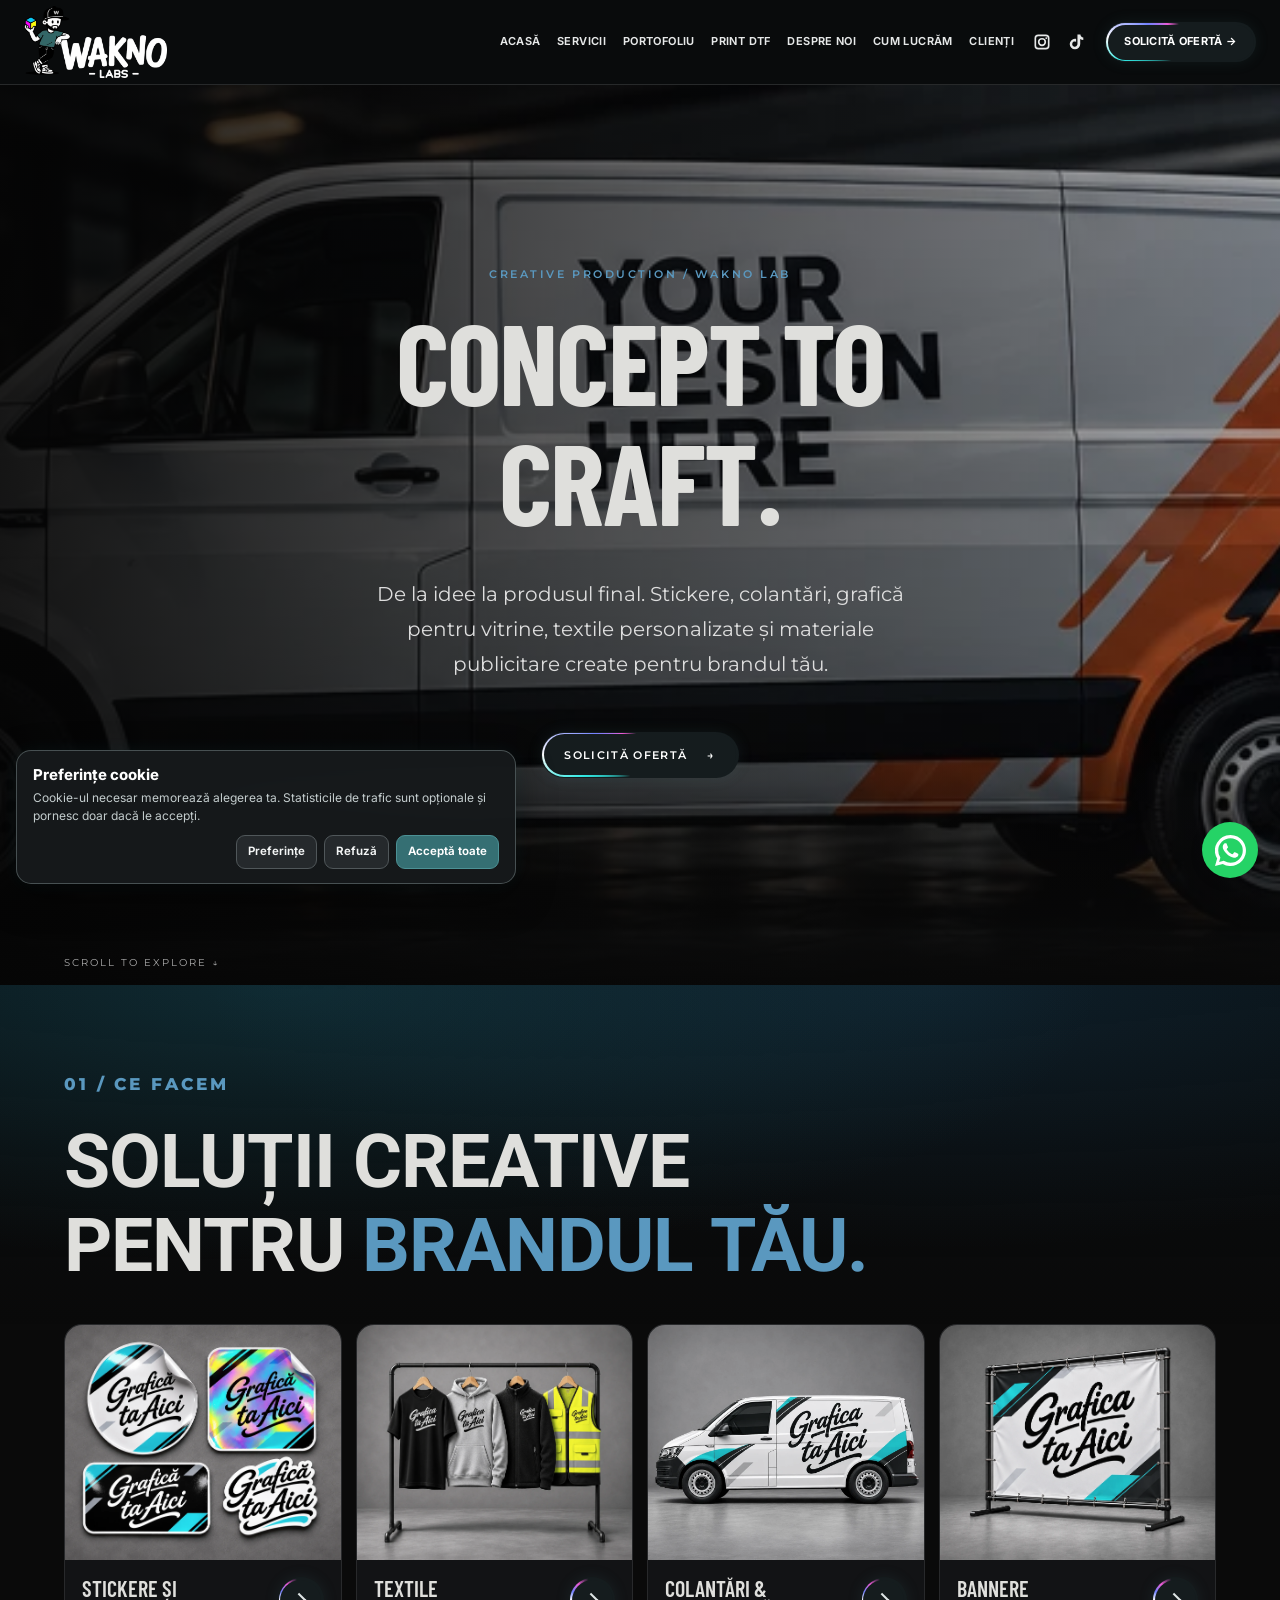
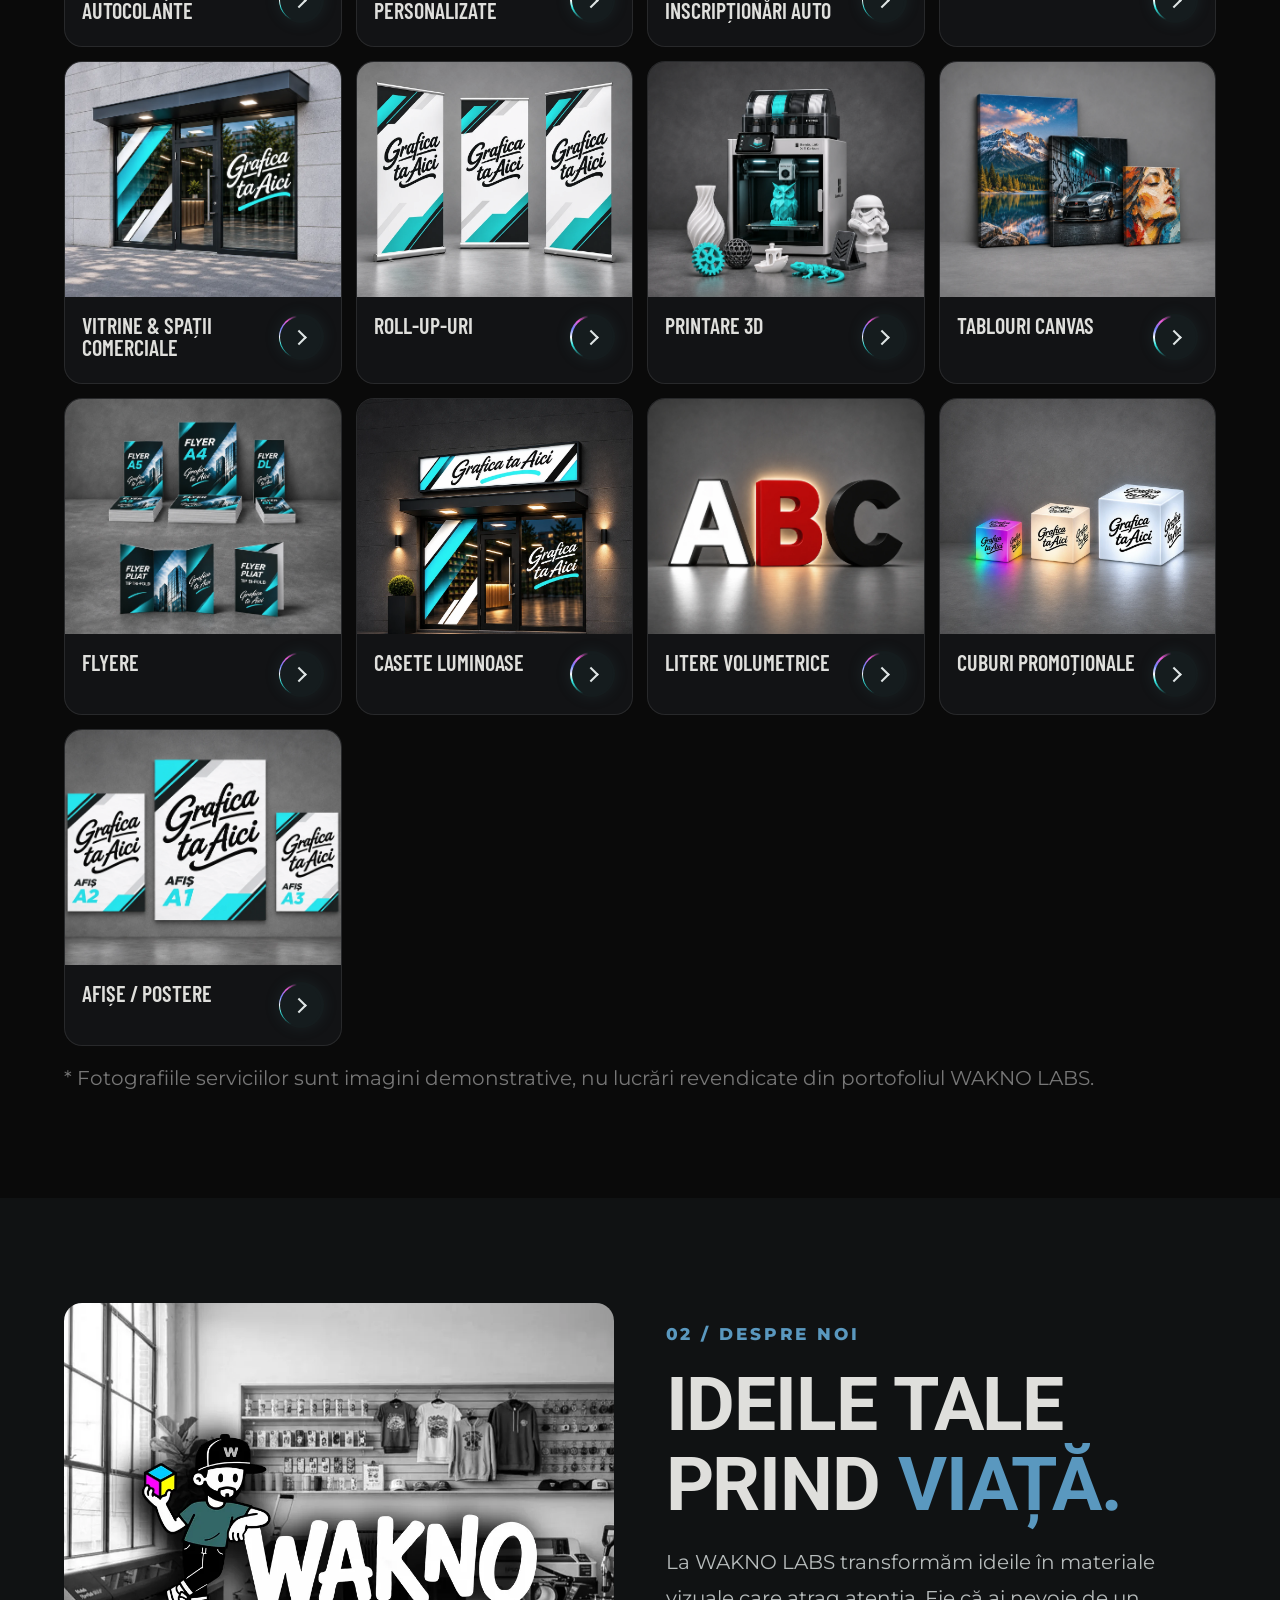
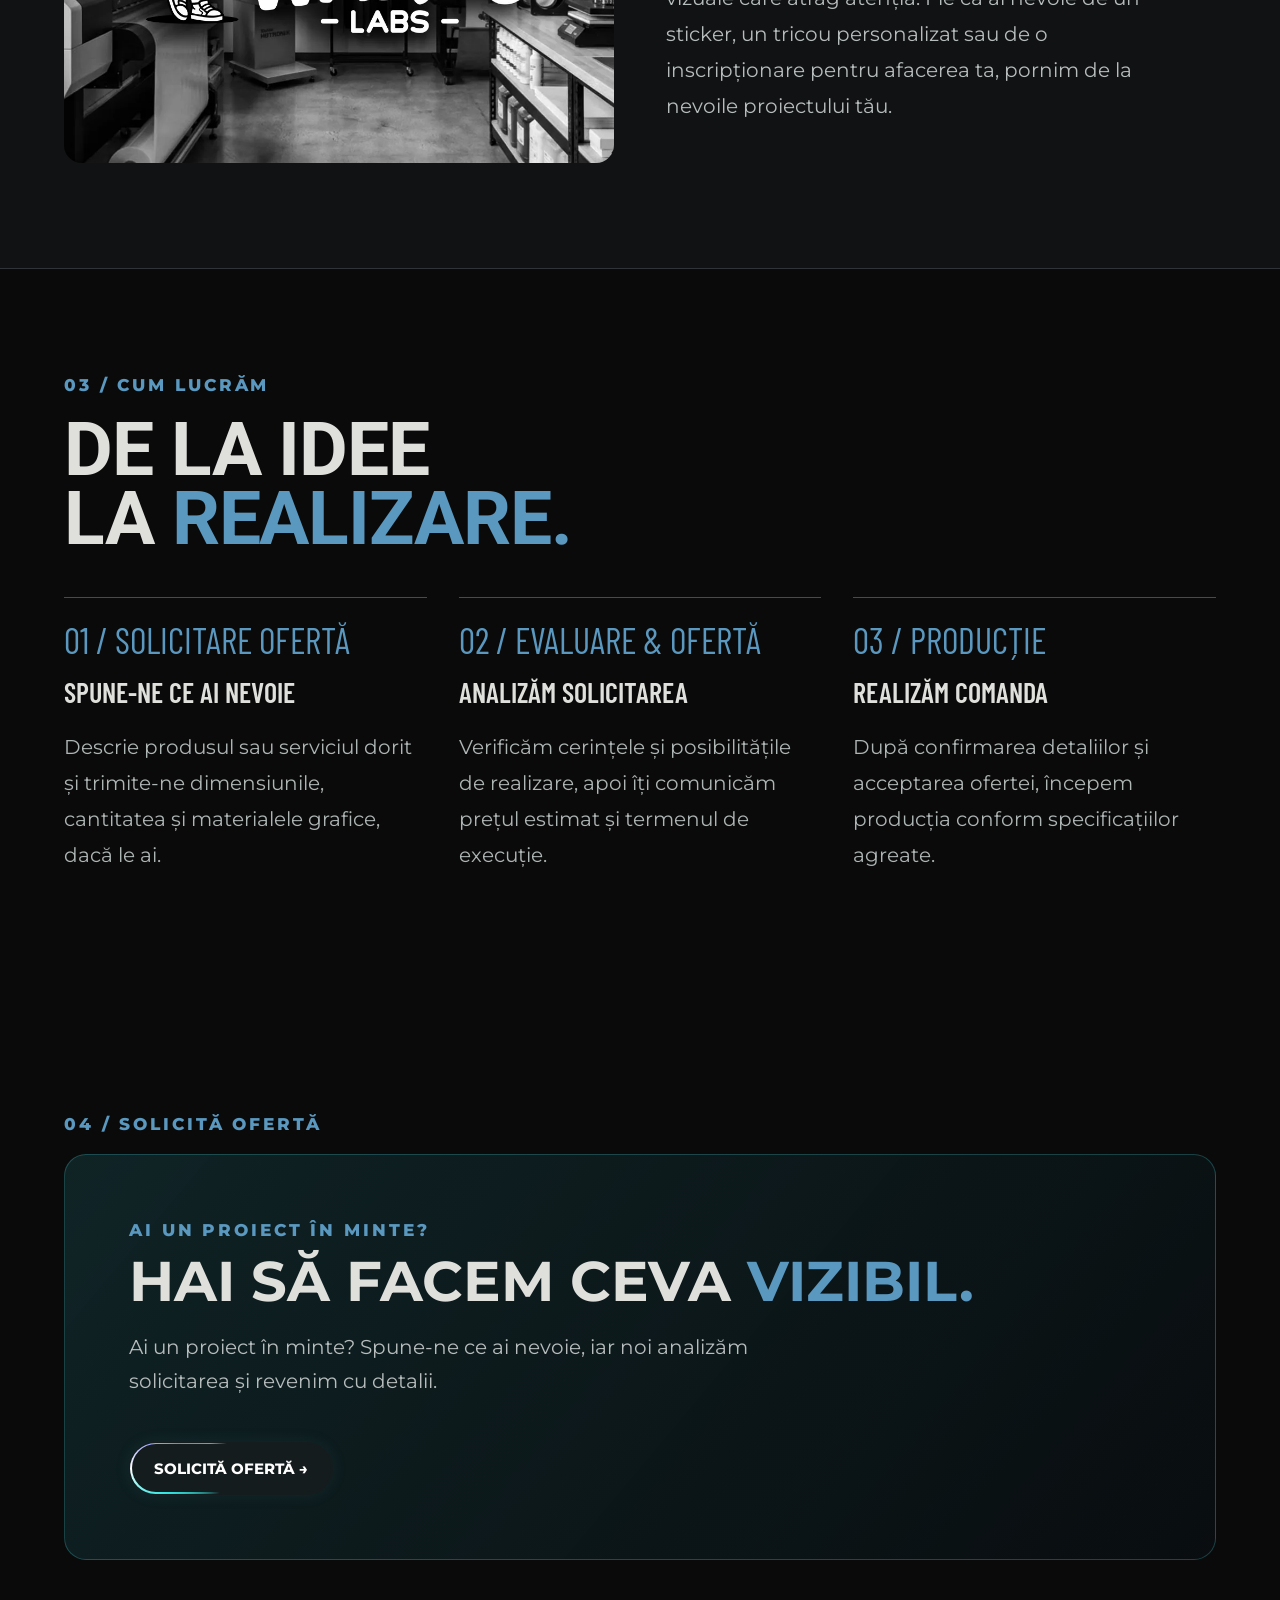
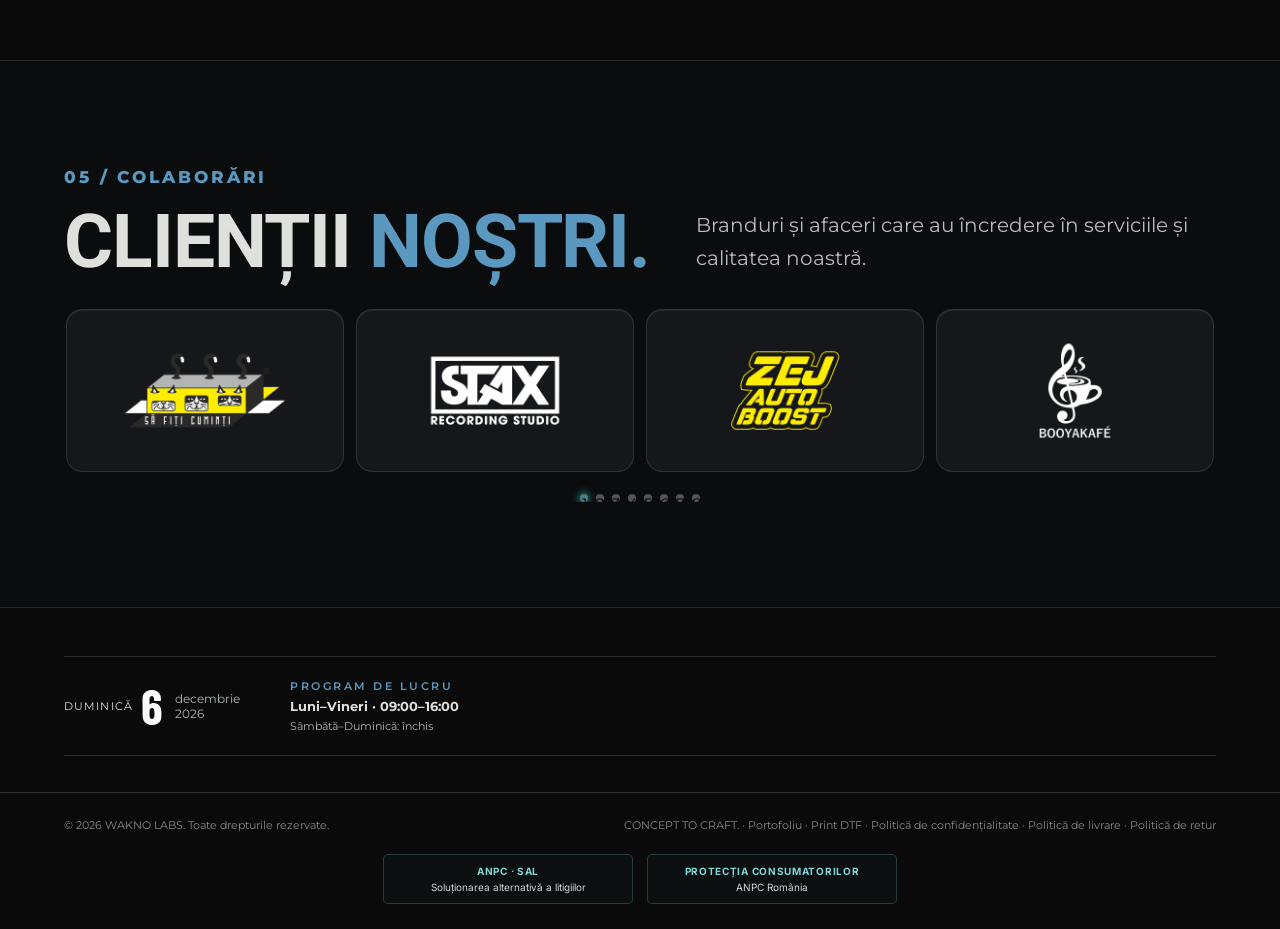
==== commit daf3b0b7: "Update About section workshop image" ====
--- a/index.html
+++ b/index.html
@@ -716,6 +716,7 @@
 </style>
 
 
+<style id="wakno-about-image-rounded">#despre #aboutPhoto{border-radius:18px;overflow:hidden}</style>
 </head><body><div aria-hidden="true" class="ambient-background"><video autoplay="" loop="" muted="" playsinline="" preload="metadata" src="assets/ambient-loop.mp4"></video></div>
 <header class="topbar wakno-header"><div class="container navrow wakno-header-inner"><a aria-label="WAKNO LABS — Acasă" class="logo wakno-logo" href="#acasa"><img alt="WAKNO LABS" src="assets/wakno-labs-logo.webp" width="170" height="72" decoding="async" fetchpriority="high"/></a><button aria-expanded="false" aria-label="Deschide meniul" class="menu-btn" id="menuBtn"><span class="wakno-menu-icon" aria-hidden="true"></span></button><nav aria-label="Navigare principală" class="nav" id="nav"><a href="#acasa">Acasă</a><a href="#servicii">Servicii</a><a href="portofoliu.html">Portofoliu</a><a href="print-dtf.html">Print DTF</a><a href="#despre">Despre noi</a><a href="#cum-lucram">Cum lucrăm</a><a href="#clienti">Clienți</a><span aria-label="Rețele sociale" class="nav-social"><a aria-label="Instagram WAKNO LABS" href="https://www.instagram.com/wakno_lab/" rel="noopener noreferrer" target="_blank"><svg aria-hidden="true" viewbox="0 0 24 24"><path d="M7 2h10a5 5 0 0 1 5 5v10a5 5 0 0 1-5 5H7a5 5 0 0 1-5-5V7a5 5 0 0 1 5-5zm0 2.2A2.8 2.8 0 0 0 4.2 7v10A2.8 2.8 0 0 0 7 19.8h10a2.8 2.8 0 0 0 2.8-2.8V7A2.8 2.8 0 0 0 17 4.2H7zm5 2.3a5.5 5.5 0 1 1 0 11 5.5 5.5 0 0 1 0-11zm0 2.2a3.3 3.3 0 1 0 0 6.6 3.3 3.3 0 0 0 0-6.6zm5.7-3.2a1.3 1.3 0 1 1 0 2.6 1.3 1.3 0 0 1 0-2.6z"></path></svg></a><a aria-label="TikTok WAKNO LABS" href="https://www.tiktok.com/@wakno.lab" rel="noopener noreferrer" target="_blank"><svg aria-hidden="true" viewbox="0 0 24 24"><path d="M16.6 2c.2 2.2 1.5 3.7 3.8 3.9v3.4a9.2 9.2 0 0 1-4.1-1.2v6.7a7 7 0 1 1-7-7c.5 0 1 .1 1.5.2v3.7a3.5 3.5 0 1 0 1.8 3.1V2h4z"></path></svg></a></span><a class="nav-cta" href="solicita-oferta.html">Solicită ofertă →</a></nav></div></header>
 <main><section class="hero" id="acasa"><video aria-hidden="true" autoplay="" loop="" muted="" playsinline="" poster="assets/hero.webp" preload="metadata"><source src="assets/header-loop.mp4" type="video/mp4"/></video><div class="container hero-copy"><span class="eyebrow">Producție publicitară / Print / Personalizare</span><h1 class="display">CONCEPT TO<br/><span class="orange">CRAFT.</span></h1><p>De la idee la produsul final. Stickere, colantări, grafică pentru vitrine, materiale promoționale și personalizări care îți fac brandul vizibil.</p><div class="hero-actions"><a class="btn btn-primary" href="solicita-oferta.html">Solicită ofertă <span>→</span></a></div></div><span class="scroll-note">SCROLL TO EXPLORE ↓</span></section>
@@ -729,7 +730,7 @@
 <article class="service large reveal"><img alt="Printare 3D — imagine demonstrativă" loading="lazy" src="assets/print3d.webp"/><div class="service-body"><div><h3>Printare 3D</h3><p>Obiecte, prototipuri și piese personalizate.</p></div><a aria-label="Solicită ofertă printare 3D" class="arrow" href="solicita-oferta.html"><span aria-hidden="true" class="arrow-icon"></span></a></div></article>
 <article class="service large reveal"><img alt="Tablou canvas — imagine demonstrativă" loading="lazy" src="assets/canvas.webp"/><div class="service-body"><div><h3>Tablouri canvas</h3><p>Printuri decorative și tablouri personalizate.</p></div><a aria-label="Solicită ofertă canvas" class="arrow" href="solicita-oferta.html"><span aria-hidden="true" class="arrow-icon"></span></a></div></article>
 <article class="service reveal"><img alt="Print DTF pentru textile" loading="lazy" src="assets/textile.webp"/><div class="service-body"><div><h3>Print DTF</h3><p>Transferuri pentru personalizare textile. Vezi formatele și cere o ofertă.</p></div><a aria-label="Vezi pagina Print DTF" class="arrow" href="solicita-oferta.html"><span aria-hidden="true" class="arrow-icon"></span></a></div></article></div><p class="note">* Fotografiile serviciilor sunt imagini demonstrative, nu lucrări revendicate din portofoliul WAKNO LABS.</p></div></section>
-<section class="section feature" id="despre"><div class="container feature-inner"><img id="aboutPhoto" alt="Imagine despre WAKNO LABS" loading="lazy" src="assets/hero.webp"/><div class="reveal"><div class="eyebrow">02 / Despre noi</div><h2 class="display">IDEILE TALE<br/><span class="orange">PRIND VIAȚĂ.</span></h2><p>La WAKNO LABS transformăm ideile în materiale vizuale care atrag atenția. Fie că ai nevoie de un sticker, un tricou personalizat sau de o inscripționare pentru afacerea ta, pornim de la nevoile proiectului tău.</p></div></div></section>
+<section class="section feature" id="despre"><div class="container feature-inner"><img id="aboutPhoto" alt="Imagine despre WAKNO LABS" loading="lazy" src="assets/uploads/about-wakno-workshop.webp"/><div class="reveal"><div class="eyebrow">02 / Despre noi</div><h2 class="display">IDEILE TALE<br/><span class="orange">PRIND VIAȚĂ.</span></h2><p>La WAKNO LABS transformăm ideile în materiale vizuale care atrag atenția. Fie că ai nevoie de un sticker, un tricou personalizat sau de o inscripționare pentru afacerea ta, pornim de la nevoile proiectului tău.</p></div></div></section>
 <section class="section process" id="cum-lucram"><div class="container"><div class="eyebrow">03 / Cum lucrăm</div><h2 class="display" style="font-size:clamp(55px,7vw,100px);margin:16px 0">DE LA IDEE<br/>LA <span class="orange">REALIZARE.</span></h2><div class="process-grid"><article class="step reveal"><div class="num">01 / SOLICITARE OFERTĂ</div><h3>Spune-ne ce ai nevoie</h3><p>Descrie produsul sau serviciul dorit și trimite-ne dimensiunile, cantitatea și materialele grafice, dacă le ai.</p></article><article class="step reveal"><div class="num">02 / EVALUARE &amp; OFERTĂ</div><h3>Analizăm solicitarea</h3><p>Verificăm cerințele și posibilitățile de realizare, apoi îți comunicăm prețul estimat și termenul de execuție.</p></article><article class="step reveal"><div class="num">03 / PRODUCȚIE</div><h3>Realizăm comanda</h3><p>După confirmarea detaliilor și acceptarea ofertei, începem producția conform specificațiilor agreate.</p></article></div></div></section>
 
 <section class="contact" id="contact"><div class="container"><div class="eyebrow">04 / Solicită ofertă</div><div class="wakno-cta-panel"><div><span class="eyebrow">AI UN PROIECT ÎN MINTE?</span><h2>HAI SĂ FACEM<br/>CEVA VIZIBIL.</h2><p>Spune-ne ce produse îți dorești, alege opțiunile potrivite și trimite-ne detaliile. Îți pregătim o ofertă personalizată.</p></div><a class="wakno-cta-button" href="solicita-oferta.html">SOLICITĂ OFERTĂ →</a></div></div></section><section class="section clients" id="clienti"><div class="container"><div class="section-header reveal"><div><div class="eyebrow">05 / Colaborări</div><h2 class="display">CLIENȚII <span class="orange">NOȘTRI.</span></h2></div><p>Branduri și afaceri care au încredere în serviciile și calitatea noastră.</p></div><div class="client-grid"><div class="client reveal"><img alt="Kaya Finance &amp; Consulting" loading="lazy" src="assets/client-kaya.webp"/></div><div class="client reveal"><img alt="Booyakafé" loading="lazy" src="assets/client-booyakafe.webp"/></div><div class="client reveal"><img alt="ACA Industrial" loading="lazy" src="assets/client-aca.webp"/></div><div class="client reveal"><img alt="BOEM" loading="lazy" src="assets/client-boem.webp"/></div><div class="client reveal"><img alt="Njoy Garden &amp; Club" loading="lazy" src="assets/client-njoy.webp"/></div></div></div></section><section aria-label="Program și informații" class="wakno-info container"><div class="wakno-date" id="waknoDate"><span id="waknoWeekday"></span><strong id="waknoDay"></strong><span id="waknoMonthYear"></span></div><div class="wakno-hours"><span class="eyebrow">Program de lucru</span><strong id="waknoWeekHours">Luni–Vineri · 09:00–16:00</strong><span id="waknoWeekend">Sâmbătă–Duminică: închis</span></div></section><div class="wakno-announcement container" hidden="" id="waknoAnnouncement" role="status"></div></main><a aria-label="Contactează WAKNO LABS pe WhatsApp" class="whatsapp-float" hidden="" href="solicita-oferta.html" id="whatsappFloat"><svg aria-hidden="true" focusable="false" viewbox="0 0 24 24"><path d="M17.472 14.382c-.297-.149-1.758-.867-2.03-.966-.273-.099-.471-.148-.67.15-.198.297-.767.966-.94 1.164-.173.198-.347.223-.644.074-.297-.148-1.255-.463-2.39-1.475-.883-.788-1.48-1.761-1.653-2.059-.173-.297-.018-.458.13-.606.134-.133.298-.347.446-.52.149-.174.198-.298.298-.496.099-.198.05-.372-.025-.52-.074-.149-.669-1.612-.916-2.207-.242-.579-.487-.5-.669-.51l-.57-.01c-.198 0-.52.074-.792.372-.272.297-1.04 1.016-1.04 2.479s1.065 2.876 1.213 3.074c.149.198 2.095 3.2 5.076 4.487.709.306 1.262.489 1.693.626.712.226 1.36.194 1.872.118.571-.085 1.758-.719 2.005-1.413.248-.694.248-1.289.174-1.413-.074-.124-.272-.198-.57-.347M12.004 21.5h-.003a9.5 9.5 0 0 1-4.843-1.327l-.347-.206-3.601.944.961-3.51-.226-.36A9.49 9.49 0 0 1 2.5 12.004 9.5 9.5 0 1 1 12.004 21.5M12.004 0A12 12 0 0 0 1.68 18.126L0 24l6.02-1.578A12 12 0 1 0 12.004 0"></path></svg></a><footer class="footer"><div class="container footer-row"><span>© 2026 WAKNO LABS. Toate drepturile rezervate.</span><span>CONCEPT TO CRAFT. · <a href="portofoliu.html">Portofoliu</a> · <a href="print-dtf.html">Print DTF</a> · <a class="privacy-policy-link" href="politica-confidentialitate.html">Politică de confidențialitate</a> · <a class="privacy-policy-link" href="politica-livrare.html">Politică de livrare</a> · <a class="privacy-policy-link" href="politica-retur.html">Politică de retur</a></span></div><div aria-label="Informații ANPC – previzualizare vizuală" class="container anpc-footer"><div aria-label="ANPC – Soluționarea Alternativă a Litigiilor" class="anpc-footer-link" role="img"><span class="anpc-footer-kicker">ANPC · SAL</span><span>Soluționarea alternativă a litigiilor</span></div><div aria-label="ANPC România" class="anpc-footer-link" role="img"><span class="anpc-footer-kicker">PROTECȚIA CONSUMATORILOR</span><span>ANPC România</span></div></div></footer><script>const yearNode=document.getElementById('year');if(yearNode)yearNode.textContent=new Date().getFullYear();const b=document.getElementById('menuBtn'),n=document.getElementById('nav');b.addEventListener('click',()=>{const o=n.classList.toggle('open');b.setAttribute('aria-expanded',o);b.dataset.menuState=o?'open':'closed'});n.querySelectorAll('a').forEach(x=>x.addEventListener('click',()=>{n.classList.remove('open');b.setAttribute('aria-expanded','false');b.dataset.menuState='closed'}));const obs='IntersectionObserver'in window?new IntersectionObserver(es=>es.forEach(e=>{if(e.isIntersecting){e.target.classList.add('visible');obs.unobserve(e.target)}}),{threshold:.08}):null;document.querySelectorAll('.reveal').forEach(e=>obs?obs.observe(e):e.classList.add('visible'));const v=document.querySelector('.hero video');if(v){v.muted=true;const playback=v.play();if(playback&&playback.catch)playback.catch(()=>{});}</script><script>
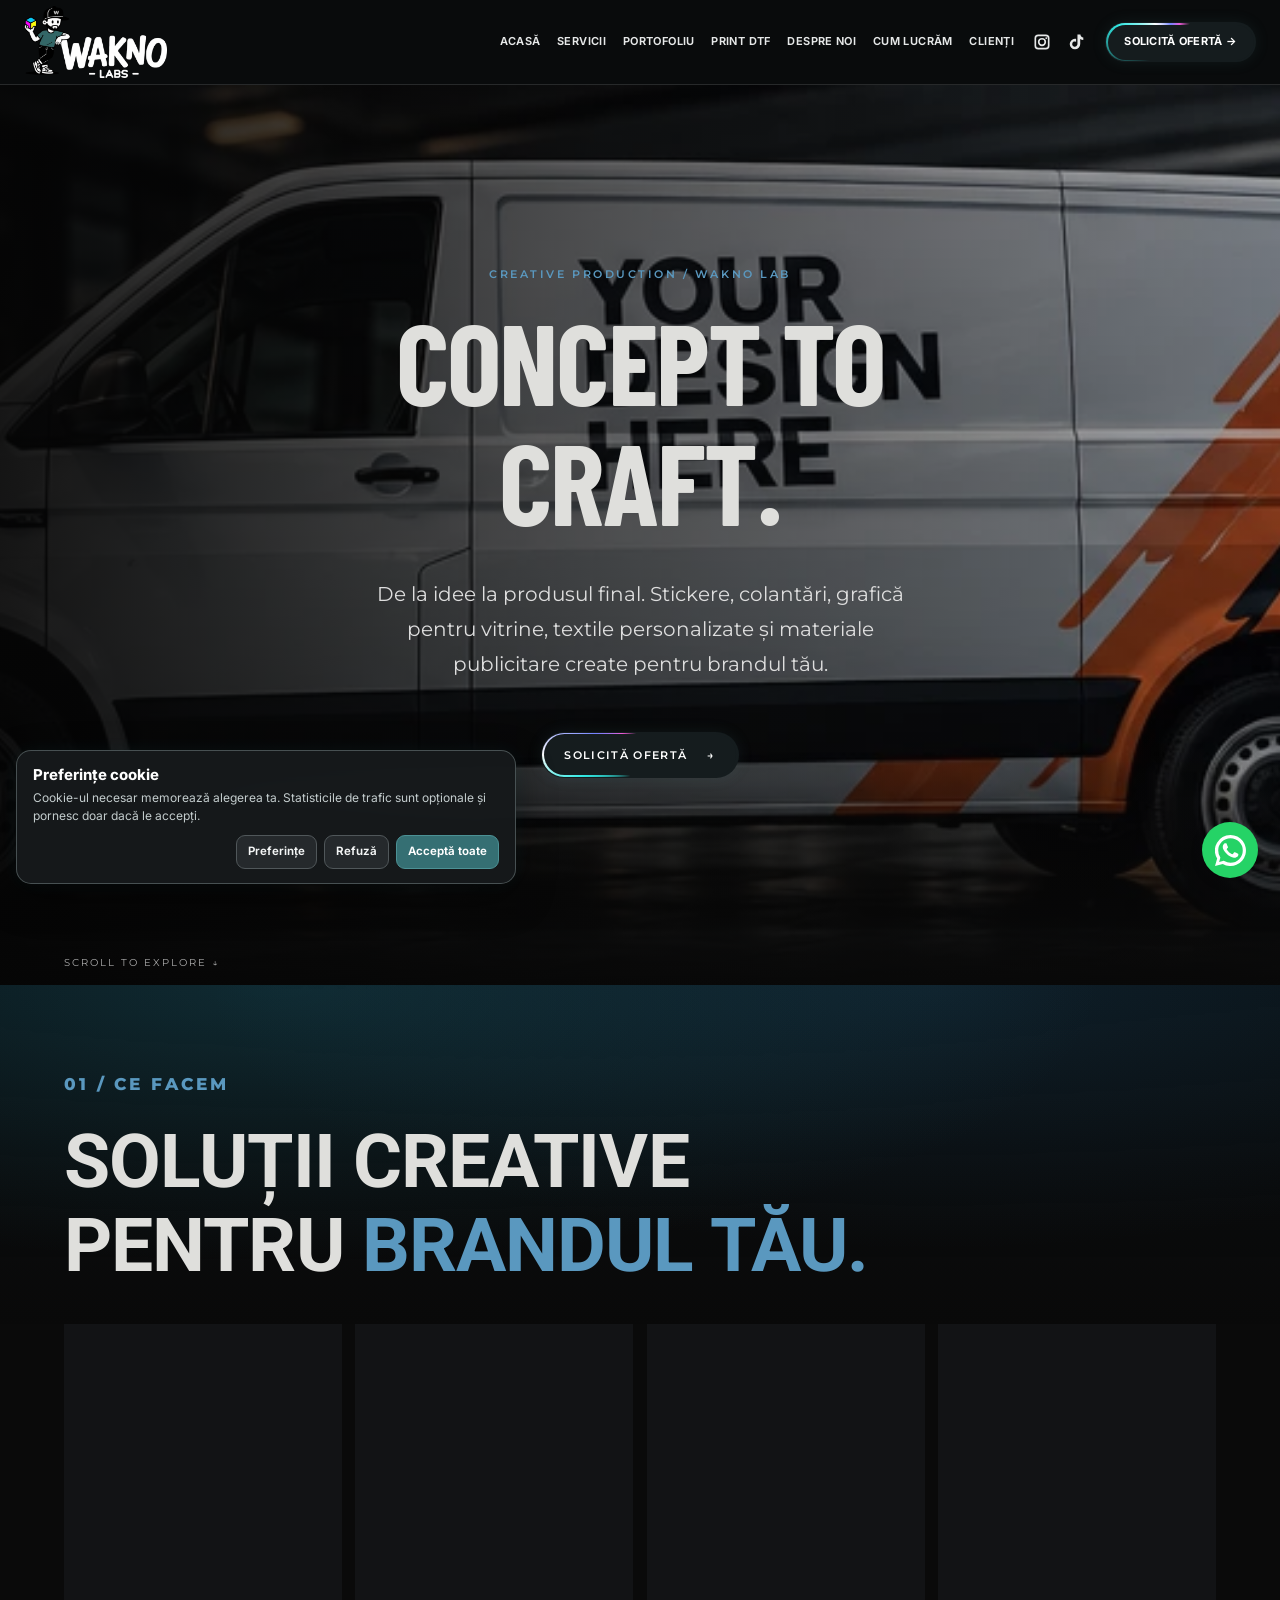
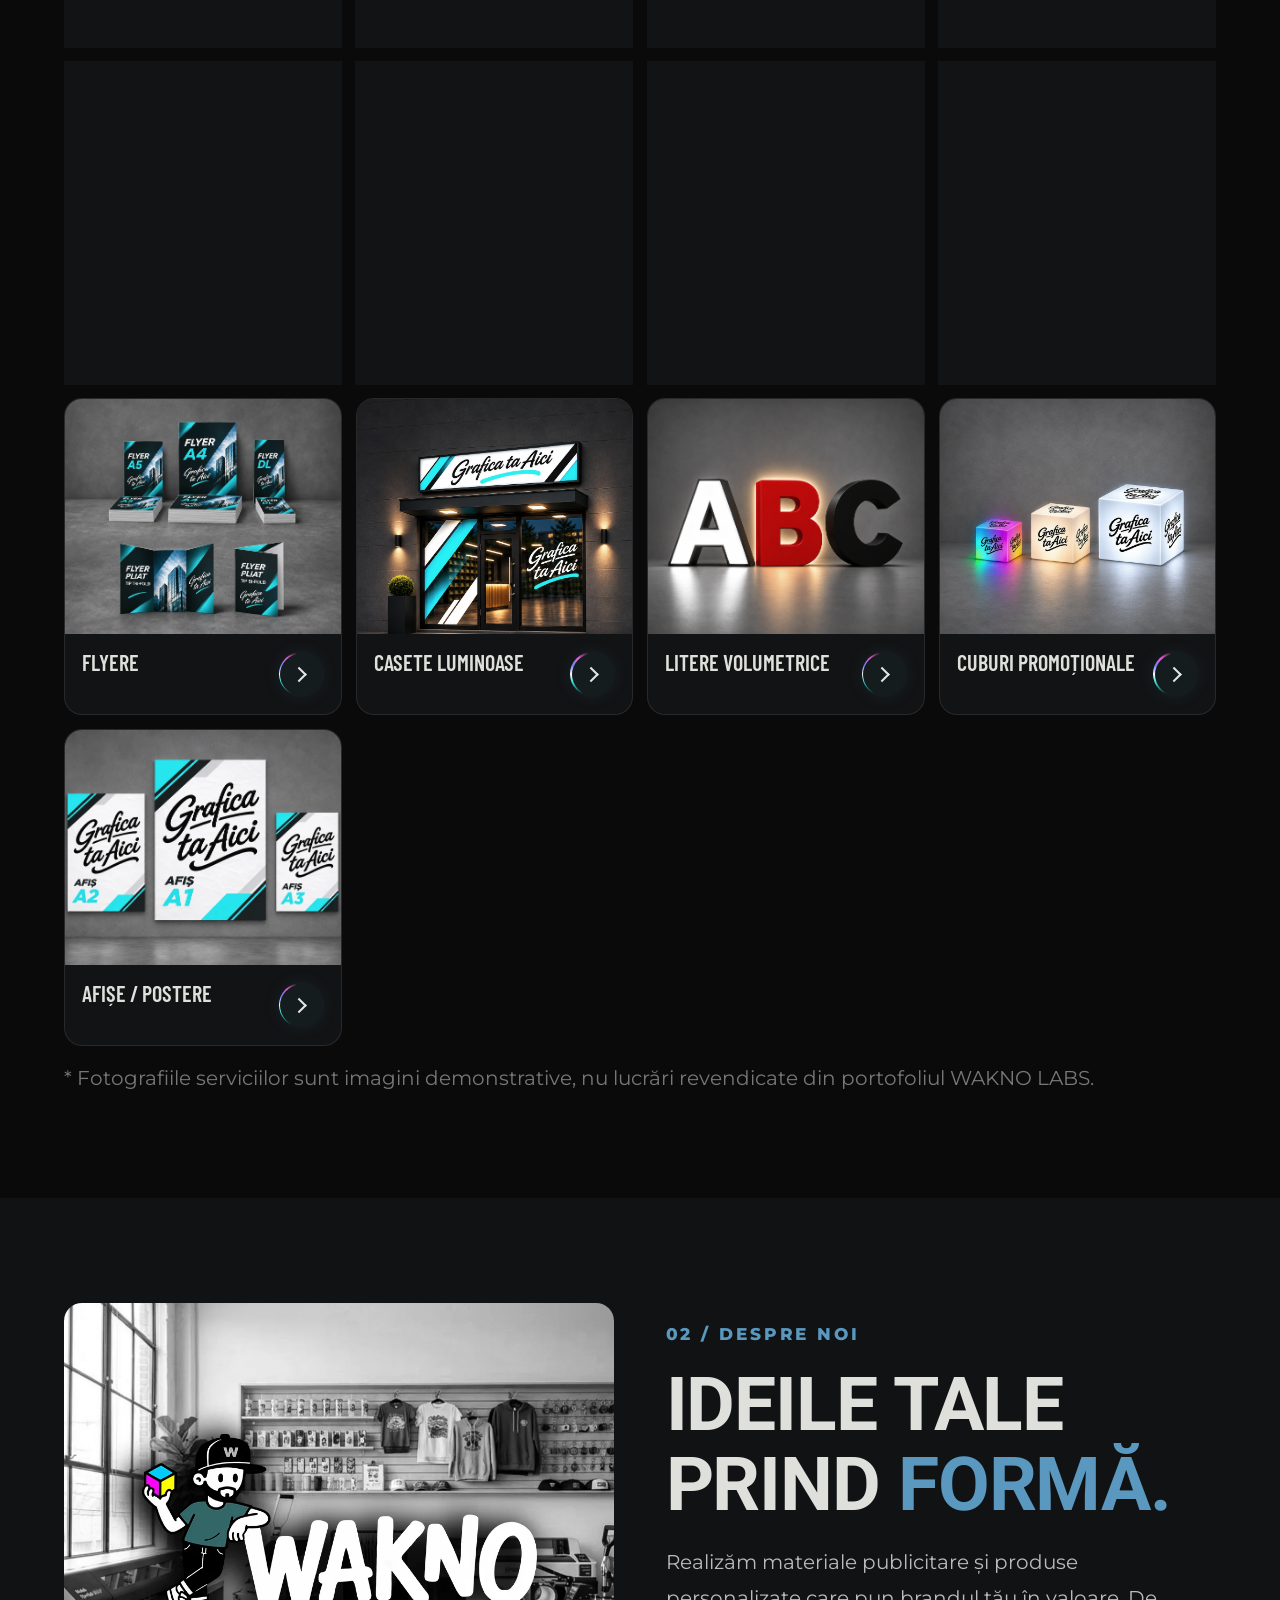
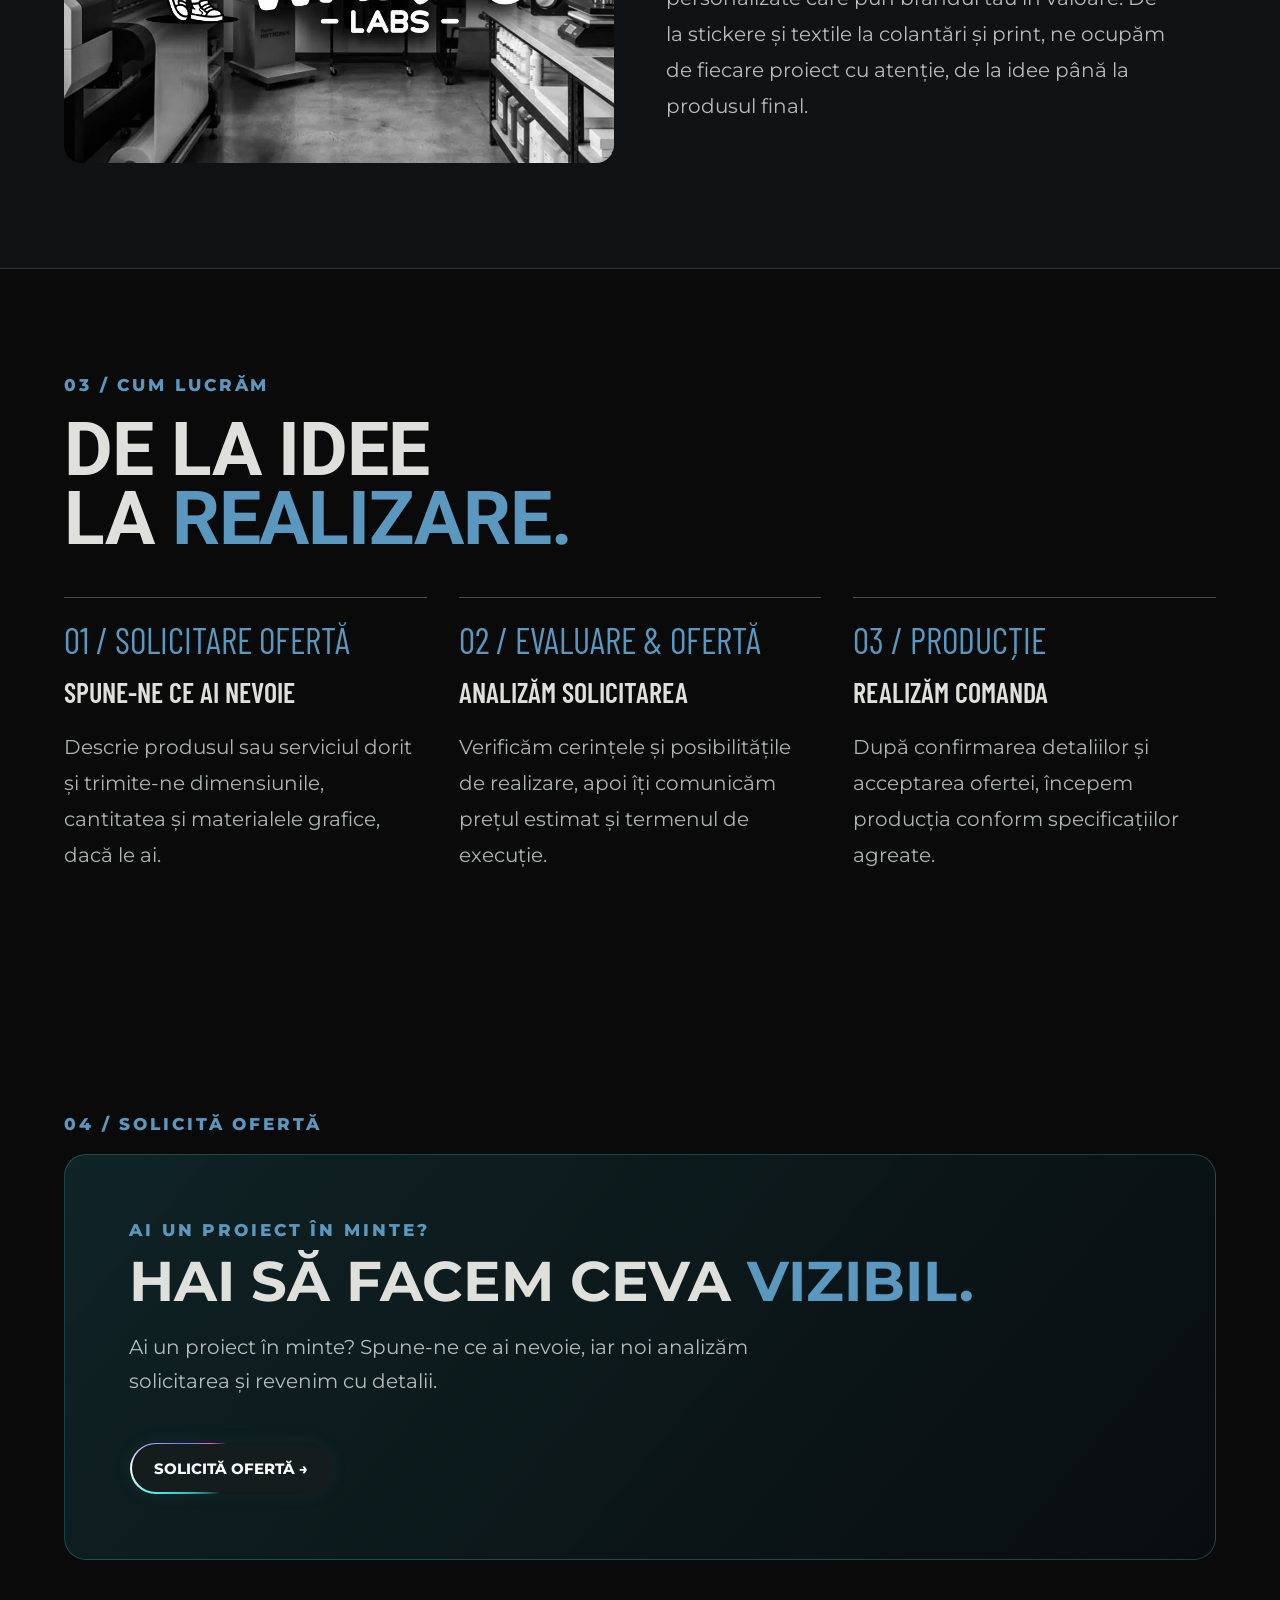
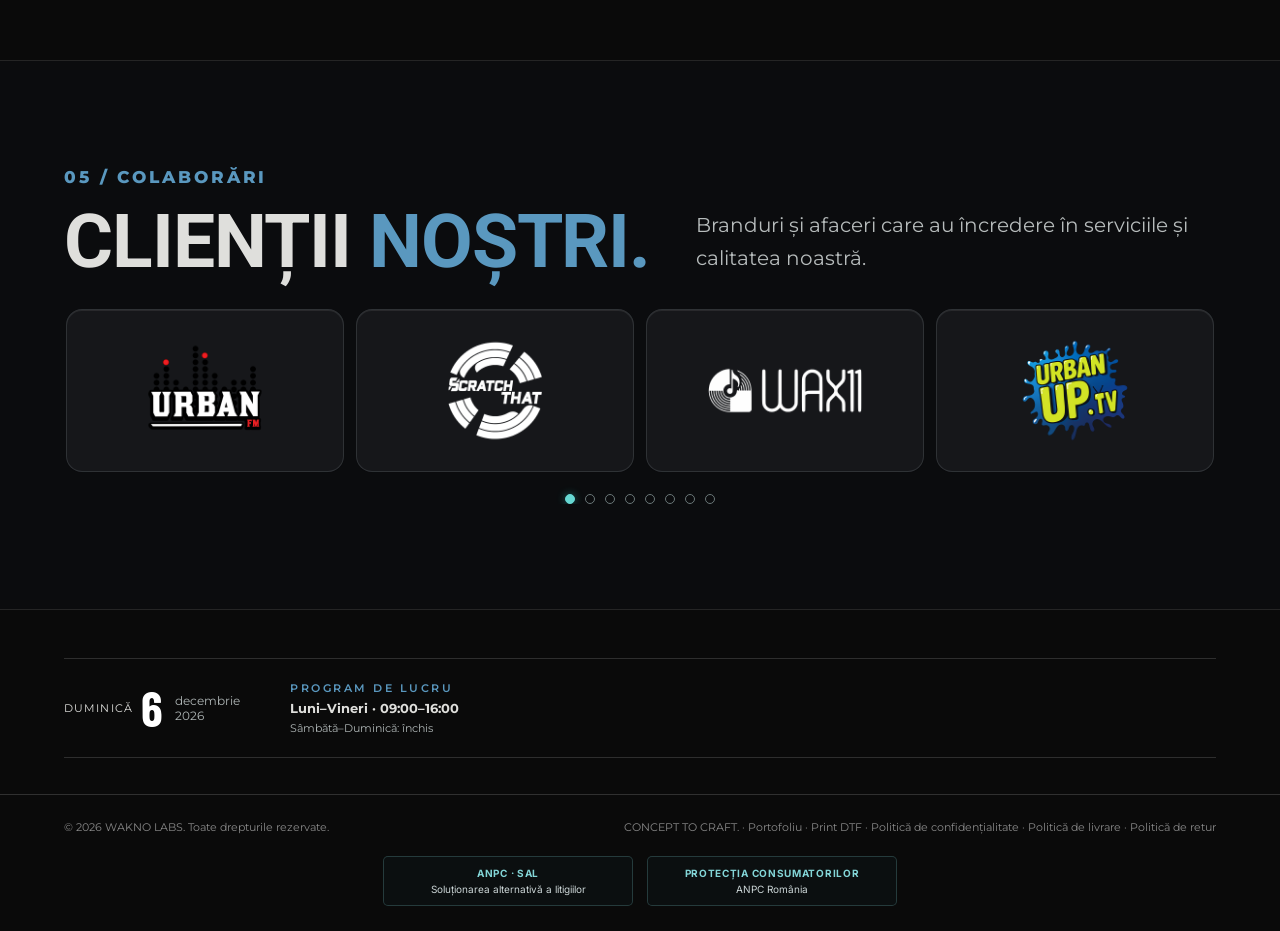
==== commit 176bb808: "Clean up client carousel pagination dots" ====
--- a/index.html
+++ b/index.html
@@ -160,7 +160,7 @@
 .btn>*{position:relative;z-index:1}.btn:hover,.nav-cta:hover,.social-links a:hover,.service .arrow:hover{transform:translateY(-2px);box-shadow:0 0 18px #39e7e380,0 0 34px #6b7dff42,0 0 45px #e55bdc25}.btn:active,.nav-cta:active,.social-links a:active{transform:scale(.98)}.btn-primary{background:#050505!important;color:#fff!important}.service .arrow{display:grid;place-items:center;width:42px;height:42px;flex-shrink:0;font-size:22px}.social-links a{padding:12px 17px}
 @keyframes waknoGlowSpin{to{transform:rotate(360deg)}}
 .portfolio-lightbox{position:fixed;inset:0;z-index:100;background:rgba(0,0,0,.92);display:grid;place-items:center;padding:5vw;cursor:zoom-out}.portfolio-lightbox img{max-width:min(1100px,92vw);max-height:86vh;object-fit:contain}.portfolio-lightbox button{position:absolute;top:18px;right:24px;border:0;background:transparent;color:#fff;font-size:42px;cursor:pointer}.gallery-section{scroll-margin-top:100px}.gallery-section h2{font-size:clamp(48px,6vw,88px);margin:13px 0 0}.wakno-gallery{grid-template-columns:repeat(auto-fit,minmax(230px,1fr))}.gallery-card{background:rgba(23,24,26,.9);border:1px solid #ffffff18;border-radius:12px}.gallery-card img{aspect-ratio:4/3;object-fit:cover}.gallery-card h3{color:#dfdfdc}
-.client-carousel{display:block;position:relative;overflow:hidden}.client-track{display:flex;transition:transform .8s cubic-bezier(.22,.75,.2,1)}.client-slide{flex:0 0 100%;display:grid;grid-template-columns:repeat(4,minmax(0,1fr));gap:12px;padding:2px}.client-slide .client{aspect-ratio:1.7;min-width:0}.client-dots{display:flex;justify-content:center;gap:8px;margin-top:20px}.client-dots button{width:8px;height:8px;padding:0;border:0;border-radius:50%;background:#555;cursor:pointer}.client-dots button.active{background:#468184;box-shadow:0 0 9px #39e7e3}
+.client-carousel{display:block;position:relative;overflow:hidden}.client-track{display:flex;transition:transform .8s cubic-bezier(.22,.75,.2,1)}.client-slide{flex:0 0 100%;display:grid;grid-template-columns:repeat(4,minmax(0,1fr));gap:12px;padding:2px}.client-slide .client{aspect-ratio:1.7;min-width:0}.client-dots{display:flex;justify-content:center;align-items:center;gap:10px;margin-top:20px}.client-dots button{appearance:none;display:block;flex:0 0 10px;width:10px;height:10px;padding:0;border:1px solid #6b7778;border-radius:50%;background:transparent;cursor:pointer;transition:background .2s,border-color .2s,transform .2s}.client-dots button:hover{border-color:#66d7d2;transform:scale(1.12)}.client-dots button.active{border-color:#66d7d2;background:#66d7d2;box-shadow:0 0 8px #39e7e366}.client-dots button:focus-visible{outline:2px solid #8bd5d7;outline-offset:4px}
 .whatsapp-float[hidden]{display:none!important}.whatsapp-float{position:fixed;right:22px;bottom:22px;z-index:70;width:56px;height:56px;display:grid;place-items:center;border:0;border-radius:50%;background:#25D366;color:#fff;box-shadow:0 3px 12px rgba(0,0,0,.22);transition:transform .22s ease,box-shadow .22s ease}.whatsapp-float:hover{transform:translateY(-2px);box-shadow:0 5px 16px rgba(0,0,0,.26)}.whatsapp-float svg{width:31px;height:31px;fill:#fff;display:block;flex-shrink:0}
 @media(max-width:1150px){.nav{gap:10px}.nav a{font-size:9px}.nav-social{gap:6px}.logo img{width:155px}.client-slide .client{padding:12px}}
 @media(max-width:760px){.topbar{position:fixed}.navrow{min-height:74px}.logo img{width:145px;height:62px}.nav{top:74px;background:rgba(8,9,10,.97);backdrop-filter:blur(15px)}.nav-social{justify-content:center;padding:12px 0 5px}.nav-social a{width:38px;height:38px}.nav-cta{margin-top:8px;text-align:center}.hero{padding-top:60px}.hero h1{font-size:clamp(48px,12vw,82px)}.client-slide{grid-template-columns:repeat(2,minmax(0,1fr));gap:8px}.client-slide .client{aspect-ratio:1.45;padding:9px}.whatsapp-float{width:52px;height:52px;right:14px;bottom:14px}.ambient-background video{object-position:center;opacity:.20}}
@@ -781,7 +781,7 @@
       }
     }
     if(Array.isArray(data.clients)){data.clients=data.clients.filter(x=>x&&x.hidden!==true);
-      const grid=document.querySelector('.client-grid');if(grid){grid.replaceChildren();grid.classList.add('client-carousel');const shuffled=[...data.clients];for(let i=shuffled.length-1;i>0;i--){const j=Math.floor(Math.random()*(i+1));[shuffled[i],shuffled[j]]=[shuffled[j],shuffled[i]]}const perSlide=4;const pages=[];for(let i=0;i<shuffled.length;i+=perSlide)pages.push(shuffled.slice(i,i+perSlide));if(pages.length>1&&pages[pages.length-1].length<perSlide){const last=pages[pages.length-1];const blocked=new Set([...last,...pages[pages.length-2],...pages[0]]);const fillers=shuffled.filter(item=>!blocked.has(item));for(let i=fillers.length-1;i>0;i--){const j=Math.floor(Math.random()*(i+1));[fillers[i],fillers[j]]=[fillers[j],fillers[i]]}while(last.length<perSlide&&fillers.length)last.push(fillers.shift())}const track=make('div','client-track');grid.append(track);const slides=[];pages.forEach(items=>{const slide=make('div','client-slide');items.forEach(item=>{const card=make('div','client reveal visible');if(validAsset(item.image)){const img=make('img');img.src=item.image;img.alt=item.name||'Client WAKNO LABS';img.loading='lazy';card.append(img)}else if(item.name)card.append(make('span','',item.name));slide.append(card)});while(slide.children.length<perSlide)slide.append(make('div','client client-placeholder'));track.append(slide);slides.push(slide)});track.style.width=(slides.length*100)+'%';slides.forEach(slide=>slide.style.flexBasis=(100/slides.length)+'%');let dots=make('div','client-dots');grid.append(dots);let current=0;const go=index=>{current=(index+slides.length)%slides.length;track.style.transform='translateX(-'+(current*100/slides.length)+'%)';[...dots.children].forEach((d,i)=>d.classList.toggle('active',i===current))};slides.forEach((_,i)=>{const dot=make('button','',String(i+1));dot.type='button';dot.setAttribute('aria-label','Arată grupul '+(i+1));dot.onclick=()=>go(i);dots.append(dot)});go(0);if(slides.length>1){let timer=setInterval(()=>go(current+1),4000);grid.addEventListener('mouseenter',()=>clearInterval(timer));grid.addEventListener('mouseleave',()=>{clearInterval(timer);timer=setInterval(()=>go(current+1),4000)});grid.addEventListener('focusin',()=>clearInterval(timer));grid.addEventListener('focusout',()=>{clearInterval(timer);timer=setInterval(()=>go(current+1),4000)})}}}
+      const grid=document.querySelector('.client-grid');if(grid){grid.replaceChildren();grid.classList.add('client-carousel');const shuffled=[...data.clients];for(let i=shuffled.length-1;i>0;i--){const j=Math.floor(Math.random()*(i+1));[shuffled[i],shuffled[j]]=[shuffled[j],shuffled[i]]}const perSlide=4;const pages=[];for(let i=0;i<shuffled.length;i+=perSlide)pages.push(shuffled.slice(i,i+perSlide));if(pages.length>1&&pages[pages.length-1].length<perSlide){const last=pages[pages.length-1];const blocked=new Set([...last,...pages[pages.length-2],...pages[0]]);const fillers=shuffled.filter(item=>!blocked.has(item));for(let i=fillers.length-1;i>0;i--){const j=Math.floor(Math.random()*(i+1));[fillers[i],fillers[j]]=[fillers[j],fillers[i]]}while(last.length<perSlide&&fillers.length)last.push(fillers.shift())}const track=make('div','client-track');grid.append(track);const slides=[];pages.forEach(items=>{const slide=make('div','client-slide');items.forEach(item=>{const card=make('div','client reveal visible');if(validAsset(item.image)){const img=make('img');img.src=item.image;img.alt=item.name||'Client WAKNO LABS';img.loading='lazy';card.append(img)}else if(item.name)card.append(make('span','',item.name));slide.append(card)});while(slide.children.length<perSlide)slide.append(make('div','client client-placeholder'));track.append(slide);slides.push(slide)});track.style.width=(slides.length*100)+'%';slides.forEach(slide=>slide.style.flexBasis=(100/slides.length)+'%');let dots=make('div','client-dots');grid.append(dots);let current=0;const go=index=>{current=(index+slides.length)%slides.length;track.style.transform='translateX(-'+(current*100/slides.length)+'%)';[...dots.children].forEach((d,i)=>{const active=i===current;d.classList.toggle('active',active);d.setAttribute('aria-pressed',String(active))})};slides.forEach((_,i)=>{const dot=make('button','client-dot');dot.type='button';dot.setAttribute('aria-label','Arată grupul '+(i+1));dot.onclick=()=>go(i);dots.append(dot)});go(0);if(slides.length>1){let timer=setInterval(()=>go(current+1),4000);grid.addEventListener('mouseenter',()=>clearInterval(timer));grid.addEventListener('mouseleave',()=>{clearInterval(timer);timer=setInterval(()=>go(current+1),4000)});grid.addEventListener('focusin',()=>clearInterval(timer));grid.addEventListener('focusout',()=>{clearInterval(timer);timer=setInterval(()=>go(current+1),4000)})}}}
     if(data.contact){
       setTitle('#contact h2',data.contact.title);setText('#contact p',data.contact.description);
       const wa=document.querySelector('#whatsappFloat');if(wa){const digits=String(data.contact.whatsapp||'').replace(/[^0-9]/g,'');if(digits.length>=10){const msg=encodeURIComponent(data.contact.whatsappMessage||'Bună! Aș dori o ofertă de la WAKNO LABS.');wa.href='https://wa.me/'+digits+'?text='+msg;wa.hidden=false}else{wa.hidden=true}}
